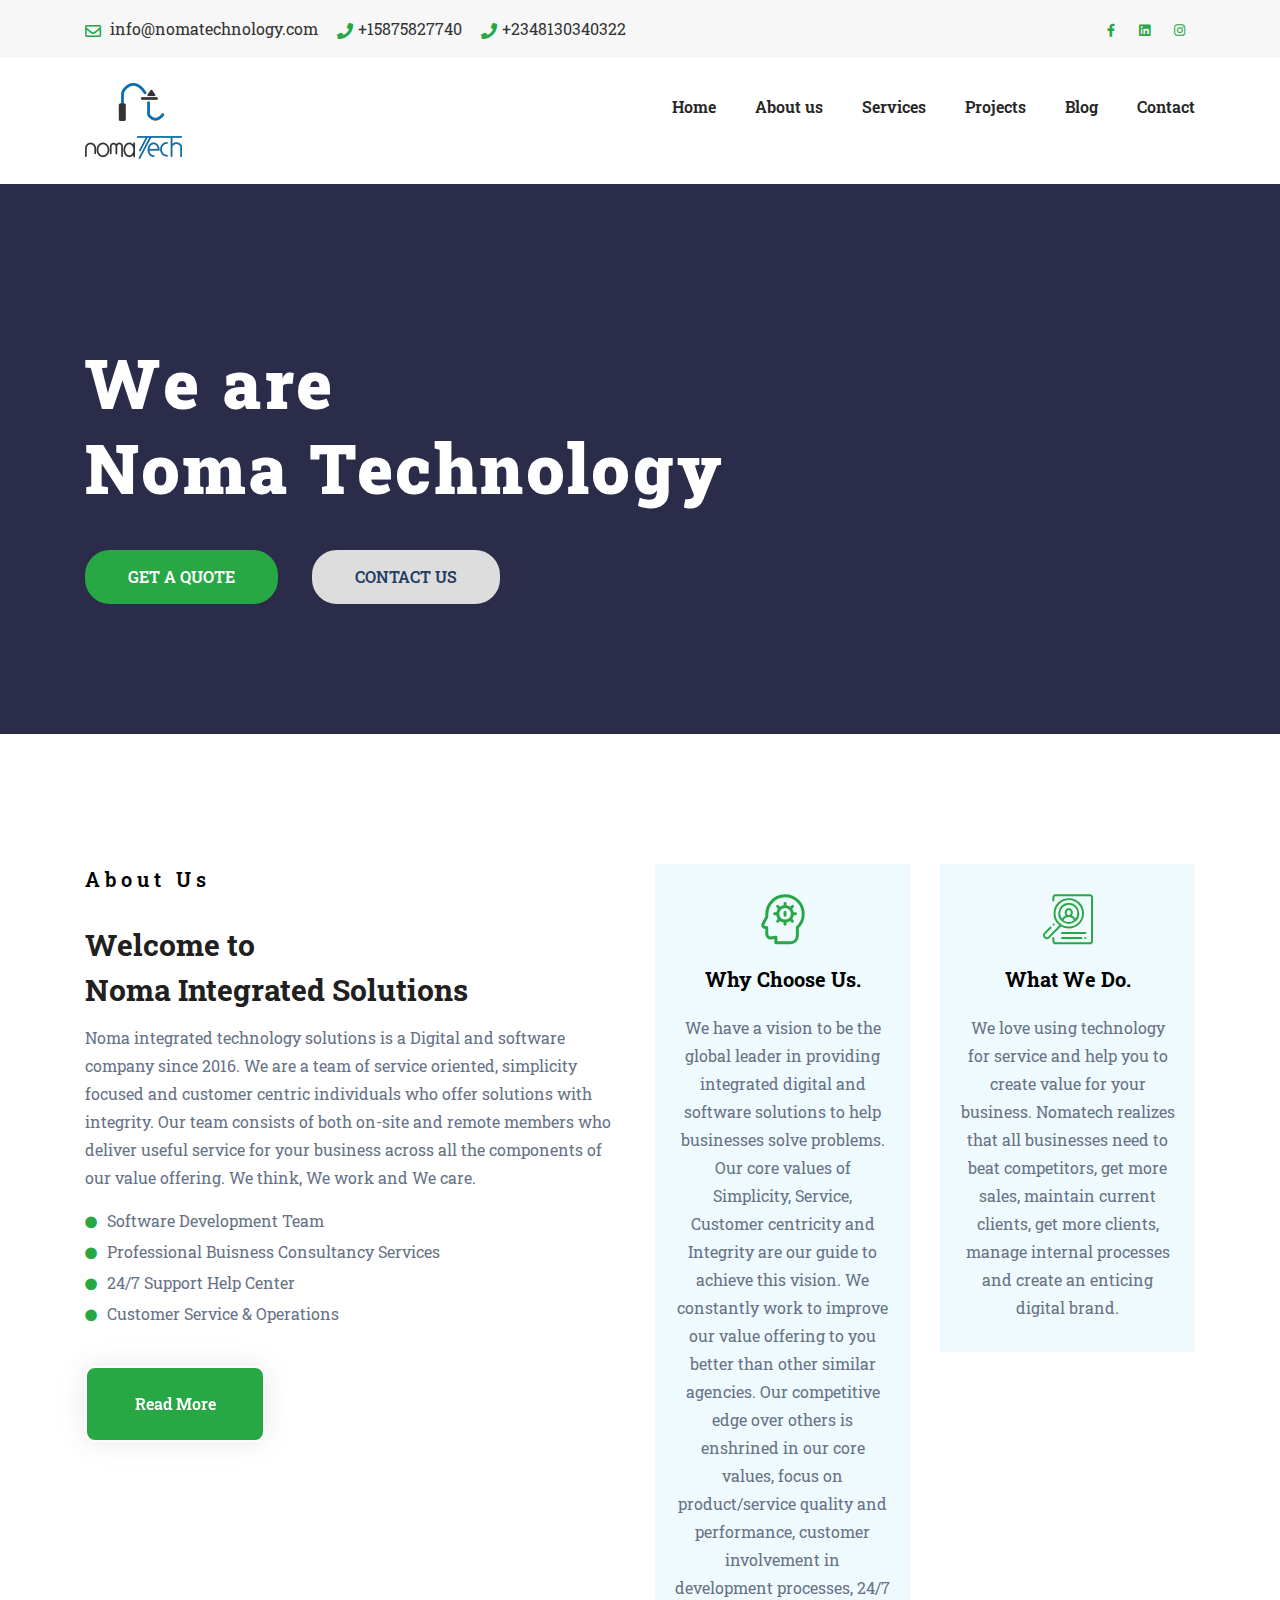
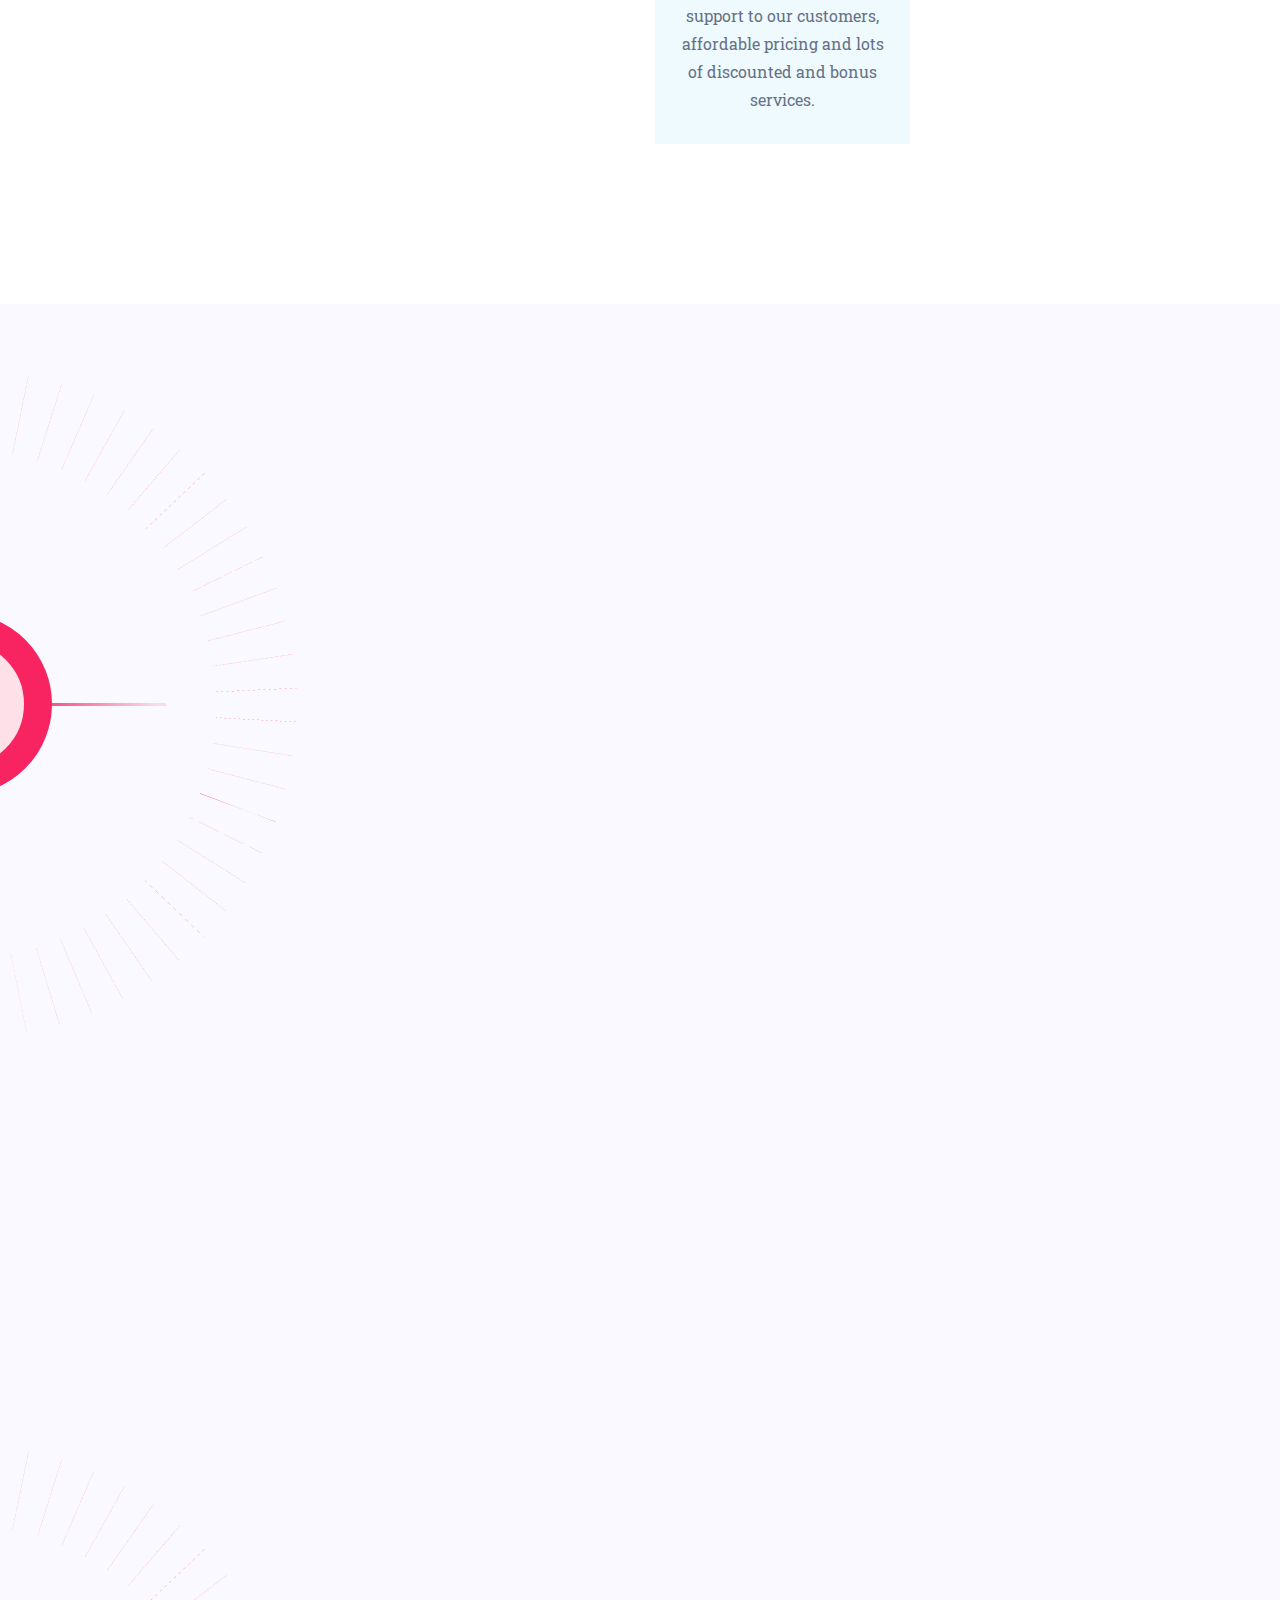
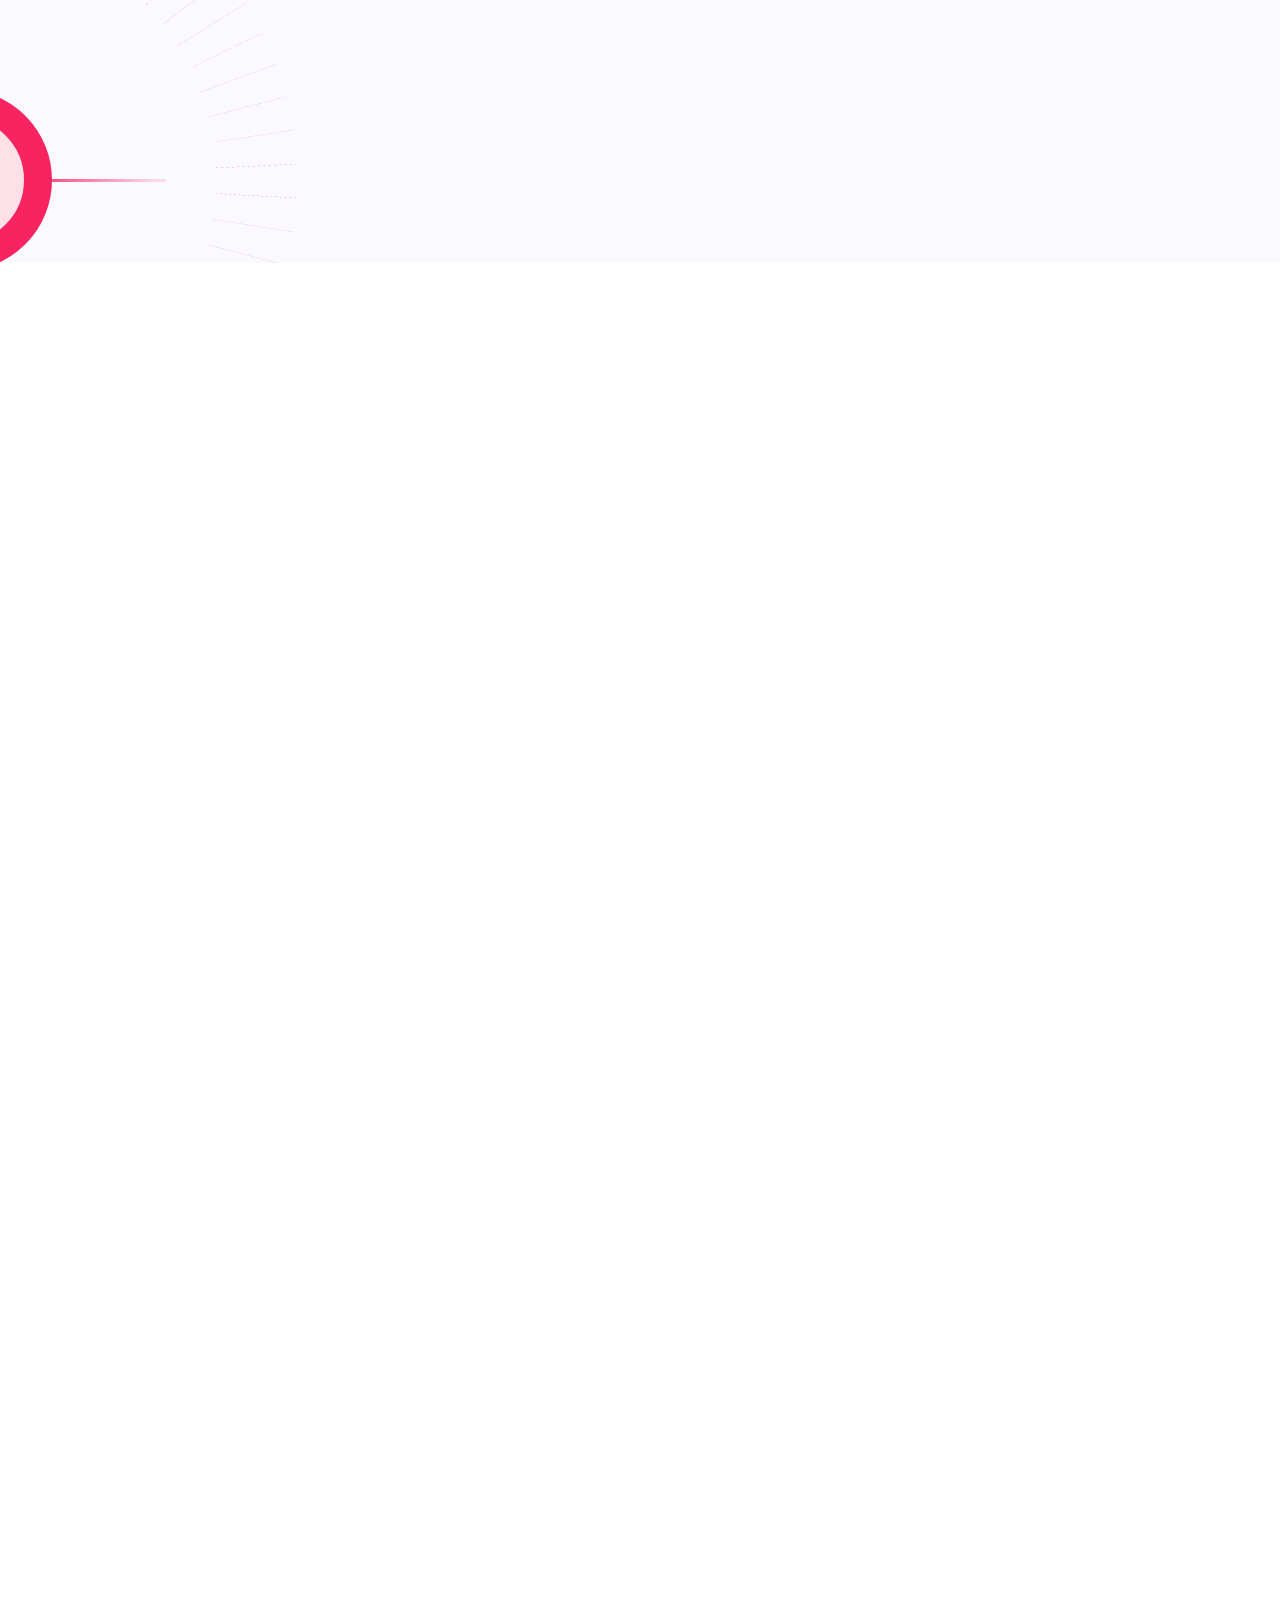
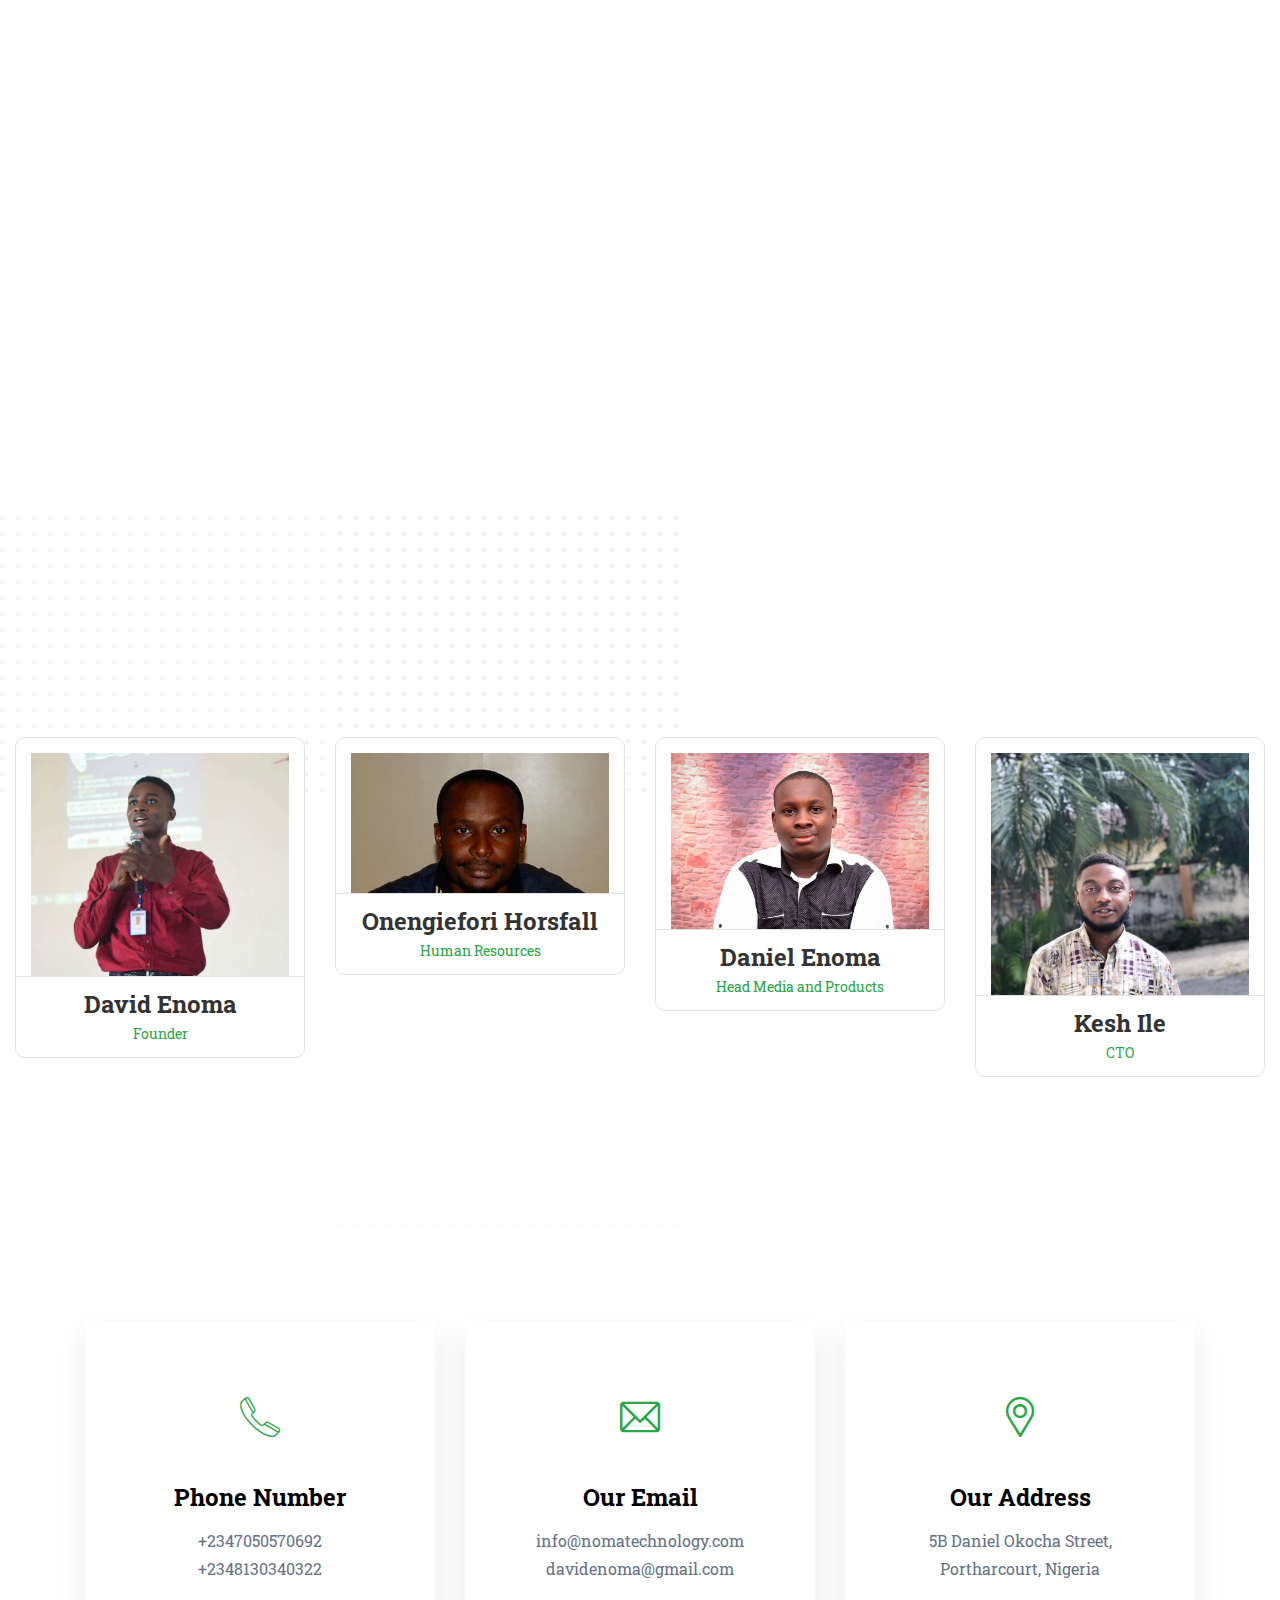
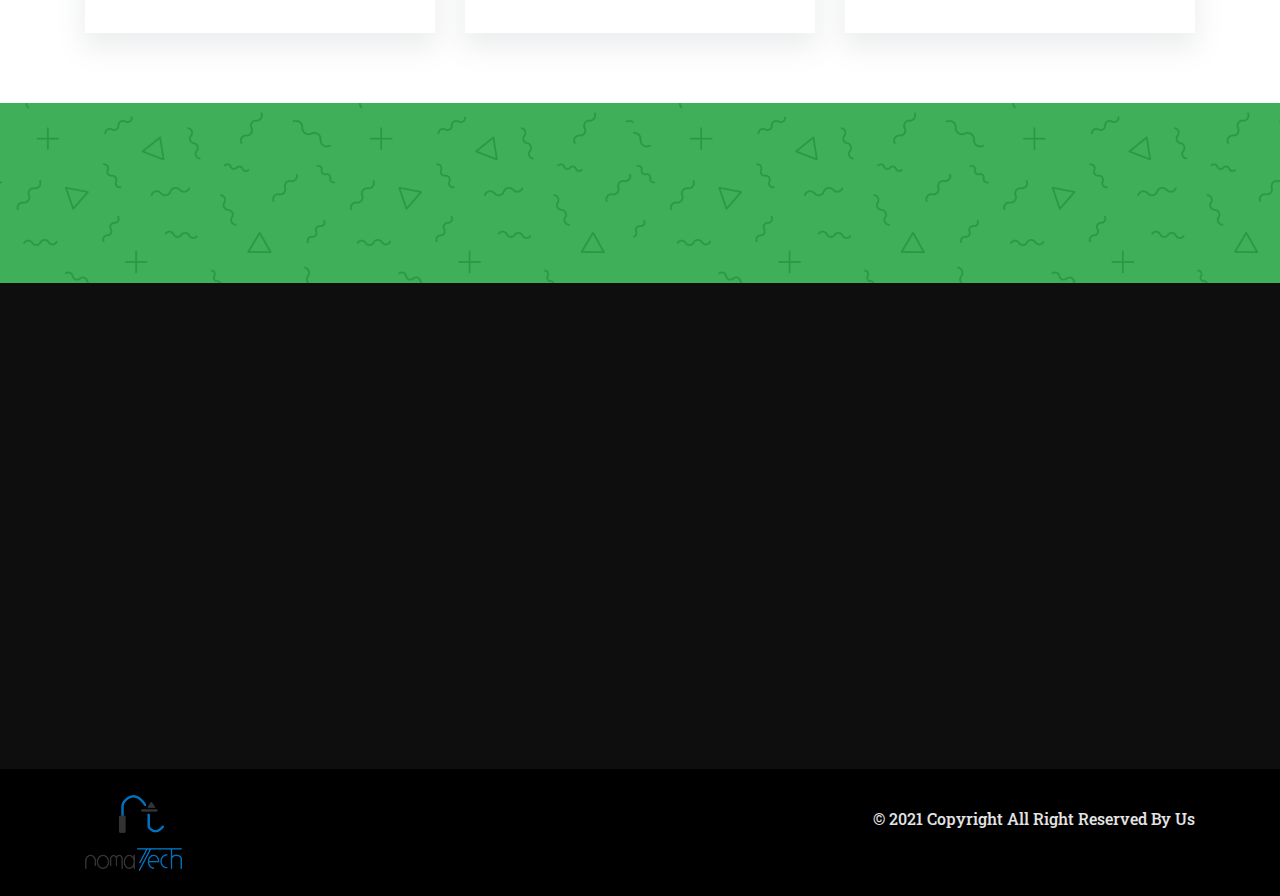
==== index.html @ fb059015 "about update" ====
<!DOCTYPE html>
<html lang="en">
<head>
	<!-- Start Meta -->
	<meta charset="UTF-8">
	<meta http-equiv="X-UA-Compatible" content="IE=edge" />
	<meta name="description" content="Noma integrated technology solutions" />
	<meta name="keywords" content="web design, mobile app, platform development, Ecommerce, web development, digital marketing " />
	<meta name="author" content="">
	<meta name="viewport" content="width=device-width, initial-scale=1">
	<!-- Title of Site -->
    <title>Noma Technology- Technology serves us</title>
	<!-- Favicons -->
	<link rel="icon" type="image/png" href="img/favicon.ico">
	<!-- Bootstrap CSS -->
	<link rel="stylesheet" href="css/bootstrap.min.css">
	<!-- Fontawesome -->
	<link rel="stylesheet" href="css/fontawesome.min.css">
	<!-- Owl Carousel -->
	<link rel="stylesheet" href="css/owl.carousel.min.css">
	<!-- Animate CSS -->
	<link rel="stylesheet" href="css/animate.css">
	<!-- slicknav -->
	<link rel="stylesheet" href="css/slicknav.min.css">
	<!-- Flaticon -->
	<link rel="stylesheet" href="font/flaticon.css">
	<!-- Custom CSS -->
	<link rel="stylesheet" href="css/style.css">
	<!-- Responsive CSS -->
	<link rel="stylesheet" href="css/responsive.css">
</head>

<body>
	<!-- Top Bar  -->
	<div class="top-bar">
		<div class="container">
			<div class="row">
				<div class="col-lg-9">
					<div class="top-left">
						<ul>
							<li><span class="far fa-envelope"></span> info@nomatechnology.com</li>
							<li><span class="fas fa-phone"></span>+15875827740</li>
							<li><span class="fas fa-phone"></span>+2348130340322</li>
						</ul>
					</div>
				</div>
				<div class="col-lg-3">
					<div class="top-right">
						<div class="social-links clearfix">
							<a href="https://web.facebook.com/nomatechnology/" target="_blank"><span class="fab fa-facebook-f"></span></a>
							<a href="https://www.linkedin.com/company/noma-technology/" target="_blank"><span class="fab fa-linkedin"></span></a>
							<a href="https://www.instagram.com/nomatechnology/" target="_blank"><span class="fab fa-instagram"></span></a>
						</div>
					</div>
				</div>
			</div>
		</div>
	</div>
	<!-- Top Bar  -->
	<!-- Menu -->
	<div class="main-menu">
		<div class="container">
			<div class="row">
				<div class="col-lg-3">
					<div class="main-logo">
						<a href="#">
							<img src="img/logo.png" alt="">
						</a>
					</div>
					<div id="responsive-menu"></div>
				</div>
				<div class="col-lg-9">
					<div class="menu-right">
						<ul id="mobilemenu">
							<li><a href="index.html">Home</a>
							</li>
							<li><a href="about.html">About us</a>
							</li>
							<li><a href="service.html">Services</a>
							</li>
							<li><a href="project.html">Projects</a>
							</li>
							<li><a href="blog.html">Blog</a>
							</li>
							<li><a href="contact.html">Contact</a>
							</li>
						</ul>
					</div>
				</div>
			</div>
		</div>
	</div>
	<!-- Menu -->
	<!-- Banner -->
	<div class="banner">
		<div class="s-table">
			<div class="s-tablec">
				<div class="container">
					<div class="row">
						<div class="col-lg-12">
							<div class="banner-content">
								<h3 class="wow fadeInUp" data-wow-delay="0.1s"></h3>
								<h2 class="wow fadeInUp" data-wow-delay="0.1s">We are  <br>Noma Technology</h2>
								<ul class="wow fadeInUp" data-wow-delay="0.2s">
									<li><a href="#">Get a Quote</a>
									</li>
									<li><a href="#">Contact Us</a>
									</li>
								</ul>
							</div>
						</div>
					</div>
				</div>
			</div>
		</div>
	</div>
	<!-- Banner -->
	<!-- Features -->
	<div class="features section-padding">
		<div class="container">
			<div class="row">
				<div class="col-lg-6">
					<div class="about-content">
						<div class="section-content">
							<h3>About Us</h3>
							<h2 class="about-title">Welcome to 
								<br> Noma  Integrated Solutions
							</h2>
						</div>
						<div class="about-text">
							<p>Noma integrated technology solutions is a Digital and 
								software company since 2016.
								We are a team of service oriented, 
								simplicity focused and customer centric individuals who 
								offer solutions with integrity. 
								Our team consists of both on-site and remote members who deliver useful service for your business across all the components of our value offering. We think, We work and We care.
							</p>
							<ul class="home-three-about-list">
								<li>Software Development Team </li>
								<li>Professional Buisness Consultancy Services</li>
								<li>24/7 Support Help Center</li>
								<li>Customer Service &amp; Operations</li>
							</ul>
							<a href="#" class="btn-m5">Read More</a>
						</div>
					</div>
				</div>

				 <div class="col-lg-6">
					<div class="row">
						<div class="col-md-6">
							<div class="features-box mb-30 wow fadeInUp" data-wow-delay="0.1s">	<span class="flaticon-process"></span>
								<h3>Why Choose Us.</h3>
								<p>We have a vision to be the global leader in providing integrated digital and software solutions to help businesses solve problems. Our core values of Simplicity, Service, Customer centricity and Integrity are our guide to achieve this vision. We constantly work to improve our value offering to you better than other similar agencies. Our competitive edge over others is enshrined in our core values, focus on product/service quality and performance, customer involvement in development processes, 24/7 support to our customers, affordable pricing and lots of discounted and bonus services.</p>
							</div>
						</div>
						<div class="col-md-6">
							<div class="features-box mb-30 wow fadeInUp" data-wow-delay="0.1s">	<span class="flaticon-job"></span>
								<h3>What We Do.</h3>
								<p>We love using technology for service and help you to create value for your business. Nomatech realizes that all businesses need to beat competitors, get more sales, maintain current clients, get more clients, manage internal processes and create an enticing digital brand.</p>
							</div>
						</div>
						<!-- <div class="col-md-6">
							<div class="features-box rmb-30 wow fadeInUp" data-wow-delay="0.1s">	<span class="flaticon-handshake"></span>
								<h3>Support Analytics.</h3>
								<p>Our competitive edge over others is enshrined in our core values, focus on product/service quality and performance, customer involvement in development processes, 24/7 support to our customers, affordable pricing and lots of discounted and bonus services. Your problems matter to us and is our top priority and we try as much as possible to involve you in the creation process. We also achieve record times for project completion. We offer technology products and services at competitive prices for value to Micro, small and medium enterprises..</p>
							</div>
						</div>
						<div class="col-md-6">
							<div class="features-box wow fadeInUp" data-wow-delay="0.1s">	<span class="flaticon-laptop"></span>
								<h3>Capital Market.</h3>
								<p>This is the 21st century and the information age so we bridge this gap with websites, web development, mobile apps, custom software and online shops. These affordable, premium and qualty services can help your business both against your rivals, internally, generate more profit and win more customers. We can also offer information technology training to young people and professionals which can enable the offer useful value to their respective organisations and businesses.</p>
							</div> -->
						</div>
					</div>
				</div>

			</div>
		</div>
	</div>
	<!-- Features -->
	<!-- Services -->
	<div class="service pt-95 pb-70" style="background-image:url(img/background/bg1.png);">
		<div class="container">
			<div class="row">
				<div class="col-lg-4 col-md-6 col-sm-6">
					<div class="service-box mb-30 wow fadeInUp" data-wow-delay="0.1s">
						<div class="service-icon">	<i class="flaticon-money"></i></div>
						<h3>Web Development</h3>
						<p>Get a website today the nomatech web design way to showcase portfolio for your business, improve your digital brand, get more customers and sales leads. We work with MSMES such tech startups, churches, schools, shops, companies, hotels, clubs, hospitals, pharmacies, or other product or service that you offer or intend to offer. We are committed to simplistic, mobile responsive and high performing websites with next gen web technology.</p>
					</div>
				</div>
				<div class="col-lg-4 col-md-6 col-sm-6">
					<div class="service-box mb-30 wow fadeInUp" data-wow-delay="0.1s">
						<div class="service-icon">	<i class="flaticon-online-support"></i></div>
						<h3>Mobile Application Development</h3>
						<p>The rate of smartphones usage is constantly on the rise and this represents an opportunity for your business to capture. Noma technology gives you mobile apps compatible with IOS, Android and Windows devices. An opportunity to tap into the mobile phones market, improve sales and customer retention.</p>
					</div>
				</div>
				<div class="col-lg-4 col-md-6 col-sm-6">
					<div class="service-box mb-30 wow fadeInUp" data-wow-delay="0.1s">
						<div class="service-icon">	<i class="flaticon-analysis"></i></div>
						<h3>E commerce Platforms</h3>
						<p>E-commerce online shops open more sales channels for your business. Nomatech gives you the power to harness the ever-growing internet as a marketplace for your products. Get more product sales and drive profit with us today Noma technology develops highly secured e-commerce platforms that can be integrated with online payments channels to ensure that you gain more profit for your business..</p>
					</div>
				</div>
				<div class="col-lg-4 col-md-6 col-sm-6">
					<div class="service-box rtmb-30 wow fadeInUp" data-wow-delay="0.1s">
						<div class="service-icon">	<i class="flaticon-repair"></i></div>
						<h3>Market Research and Data Analysis</h3>
						<p>sed quia lipsum dolor sit atur adipiscing elit is nunc quis tellus sed ligula porta ultricies quis nec neulla.</p>
					</div>
				</div>
				<div class="col-lg-4 col-md-6 col-sm-6">
					<div class="service-box rtmb-30 wow fadeInUp" data-wow-delay="0.1s">
						<div class="service-icon">	<i class="flaticon-air-freight"></i></div>
						<h3>Custom software</h3>
						<p>There are numerous problems that your business can be having which can be be solved with software technology. These business problem related to payroll, records, API, attendance, security etc. Therefore, Noma Technology offers custom software for your problems in diverse industries ranging from betting, hospitality, healthcare, churches, beauty and wellness, food, agro-allied, fashion, media and entertainment and finance clusters. Noma technology's products for you include customized desktop software, web services, api development, portal development, payment systems and other client needs.</p>
					</div>
				</div>
				<div class="col-lg-4 col-md-6 col-sm-6">
					<div class="service-box wow fadeInUp" data-wow-delay="0.1s">
						<div class="service-icon">	<i class="flaticon-money-bag"></i></div>
						<h3>IT Training</h3>
						<p>Young people and professionals can gain from nomatech's vast array of experience and expertise in technology. We offer to help you gain valuable skills in Information Technology, Software and Digital Technology. These skills make you equiped for the 21st century labour force both as a valued employee and as an aspiring business owner and enterpreneur. Contact us for specialized training.</p>
					</div>
				</div>
			</div>
		</div>
	</div>
	<!-- Services -->
<!-- Counter -->
	<!-- <div class="counter section-padding">
		<div class="container">
			<div class="row count-p-0">
				<div class="col-lg-3 col-sm-6 plr-0">
					<div class="counter-item wow fadeInUp" data-wow-delay="0.2s">
						<h3> <span class="counter1">59</span> +</h3>
						<p>Finishing Projects</p>
					</div>
				</div>
				<div class="col-lg-3 col-sm-6 plr-0">
					<div class="counter-item wow fadeInUp" data-wow-delay="0.2s">
						<h3> <span class="counter1">17</span> +</h3>
						<p>Team Members</p>
					</div>
				</div>
				<div class="col-lg-3 col-sm-6 plr-0">
					<div class="counter-item wow fadeInUp" data-wow-delay="0.2s">
						<h3> <span class="counter1">23</span> +</h3>
						<p>Lovely Clients</p>
					</div>
				</div>
				<div class="col-lg-3 col-sm-6 plr-0">
					<div class="counter-item counter-br wow fadeInUp" data-wow-delay="0.2s">
						<h3> <span class="counter1">7</span> +</h3>
						<p>Years Of Experience</p>
					</div>
				</div>
			</div>
			<div class="row">
				<div class="col-lg-12">
					<div class="counter-botm">
						<h3>Have Any Project On Mind? <a href="contact.html">Contact Us</a></h3>
					</div>
				</div>
			</div>
		</div>
	</div> -->
	<!-- Counter -->
<!-- Project -->
	<div class="project pt-95 pb-70">
		<div class="container">
		    <div class="row">
				<div class="col-lg-12">
					<div class="section-title wow fadeInUp" data-wow-delay="0.1s">
						<h2>Our <span>Projects</span></h2>
						<p>Ipsum has been the industry's standard dummy text ever since the 1500s, when an unknown printer took scrambled. because in today's rapidly-changing environment.</p>
					</div>
				</div>
			</div>
			<div class="row wow fadeInUp" data-wow-delay="0.2s">
				<div class="col-lg-12">
					<div class="project-filter">
						<ul>
							<li class="active" data-filter="*">All projects</li>
							<li data-filter=".consultancy">Web and Graphic design</li>
							<li data-filter=".finance">Mobile Application</li>
							<li data-filter=".branding">Ecommerce Platform</li>
							<li data-filter=".mockup">Mockups</li>
							<li data-filter=".logo">Custom Software Development</li>
						</ul>
					</div>
				</div>
			</div>
			<div class="row project-grid wow fadeInUp" data-wow-delay="0.2s">
				<div class="col-lg-3 col-md-3 col-sm-6 plr-0 consultancy">
					<div class="project-item">
						<img src="img/portfolio01.jpg" alt="">
						<div class="project-content">
							<h3>Small Jobs Naija</h3>
							<p>Jobs Platform</p>
						</div>
					</div>
				</div>
				<div class="col-lg-3 col-md-3 col-sm-6 plr-0 consultancy">
					<div class="project-item">
						<img src="img/portfolio02.jpg" alt="">
						<div class="project-content">
						    <h3>Noma Digest</h3>
							<p>Blog Platform</p>
							
						</div>
					</div>
				</div>
				<div class="col-lg-3 col-md-3 col-sm-6 plr-0 consultancy">
					<div class="project-item">
						<img src="img/portfolio03.jpg" alt="">
						<div class="project-content">
							<h3>Daveange Hotels</h3>
							<p>Hotel Booking and Management Solution</p>
						</div>
					</div>
				</div>
				<div class="col-lg-3 col-md-3 col-sm-6 plr-0 finance">
					<div class="project-item">
						<img src="img/portfolio04.jpg" alt="">
						<div class="project-content">
							<h3>One Shop Supplement</h3>
							<p>Online Pharmacy Store</p>
						</div>
					</div>
				</div>
				<div class="col-lg-3 col-md-3 col-sm-6 plr-0 consultancy">
					<div class="project-item">
						<img src="img/portfolio05.jpg" alt="">
						<div class="project-content">
							<h3>Supplement Store</h3>
							<p>Online Supplement Store</p>
						</div>
					</div>
				</div>
				<div class="col-lg-3 col-md-3 col-sm-6 plr-0 finance">
					<div class="project-item">
						<img src="img/portfolio06.jpg" alt="">
						<div class="project-content">
							<h3>Nadia's Place</h3>
							<p>Food Ordering Service</p>
						</div>
					</div>
				</div>
				<div class="col-lg-3 col-md-3 col-sm-6 plr-0 finance">
					<div class="project-item">
						<img src="img/portfolio07.png" alt="">
						<div class="project-content">
							<h3>Note Taking App</h3>
							<p>Mobile App</p>
						</div>
					</div>
				</div>
				<div class="col-lg-3 col-md-3 col-sm-6 plr-0 finance">
					<div class="project-item">
						<img src="img/portfolio08.jpg" alt="">
						<div class="project-content">
							<h3>H+ Store</h3>
							<p>Online Store</p>
						</div>
					</div>
				</div>
				<div class="col-lg-3 col-md-3 col-sm-6 plr-0 mockup">
					<div class="project-item">
						<img src="img/portfolio09.jpg" alt="">
						<div class="project-content">
							<h3>Funded Posts</h3>
							<p>Mockup for Social Media Platform</p>
						</div>
					</div>
				</div>
				<div class="col-lg-3 col-md-3 col-sm-6 plr-0 finance">
					<div class="project-item">
						<img src="img/portfolio15.png" alt="">
						<div class="project-content">
							<h3>Drug Store</h3>
							<p>Online DrugStore</p>
						</div>
					</div>
				</div>
				<div class="col-lg-3 col-md-3 col-sm-6 plr-0 consultancy">
					<div class="project-item">
						<img src="img/portfolio16.jpg" alt="">
						<div class="project-content">
							<h3>Bet My Predictions</h3>
							<p>Online Bet Predicition Site</p>
						</div>
					</div>
				</div>
				<div class="col-lg-3 col-md-3 col-sm-6 plr-0 branding">
					<div class="project-item">
						<img src="img/portfolio17.jpg" alt="">
						<div class="project-content">
							<h3>Wuse Mart</h3>
							<p>Online Clothing Store</p>
						</div>
					</div>
				</div>
				<div class="col-lg-3 col-md-3 col-sm-6 plr-0 branding">
					<div class="project-item">
						<img src="img/portfolio18.jpg" alt="">
						<div class="project-content">
							<h3>Buy Me</h3>
							<p>Online Fashion Store</p>
						</div>
					</div>
				</div>
				<div class="col-lg-3 col-md-3 col-sm-6 plr-0 mockup">
					<div class="project-item">
						<img src="img/portfolio19.png" alt="">
						<div class="project-content">
							<h3>Seo Content Generator</h3>
							<p>Mockup for Seo Content Generator</p>
						</div>
					</div>
				</div>
				<div class="col-lg-3 col-md-3 col-sm-6 plr-0 mockup">
					<div class="project-item">
						<img src="img/portfolio20.png" alt="">
						<div class="project-content">
							<h3>ECommerce Store</h3>
							<p>Mockup for ECommerce Store</p>
						</div>
					</div>
				</div>
				<div class="col-lg-3 col-md-3 col-sm-6 plr-0 logo">
					<div class="project-item">
						<img src="img/project-8.jpg" alt="">
						<div class="project-content">
							<h3>Custom Setup</h3>
							<p> Odoo</p>
						</div>
					</div>
				</div>
			</div>
		</div>
	</div>
	<!-- Project -->
	<!-- Team Member -->
	<div class="team" style="background-image:url(img/background/bg3.png);">
		<div class="container-fluid">
			<div class="row">
				<div class="col-lg-12">
					<div class="section-title wow fadeInUp" data-wow-delay="0.1s">
						<h2>Our <span>Team</span></h2>
						<p>Ipsum has been the industry's standard dummy text ever since the 1500s, when an unknown printer took scrambled. because in today's rapidly-changing environment.</p>
					</div>
				</div>
			</div>
			<div class="row" id="one_team_show">
				<div class="col-lg-3 col-sm-6">
					<div class="team_block">
						<figure>
							<img src="img/team1.png" alt="">
							<h3>David Enoma <small>Founder</small></h3>
						</figure>
						<div class="caption_global">
							<div class="cap_inn">
								<div class="cap_info">
									<h4>David Enoma <small>CEO</small></h4>
									<p>Lorem Ipsum is simply dummy  of the printing &amp; typesetting industry. Lorem Ipsum has been the industry's standard text ever.</p>
									<ul class="team_social">
										<li><a href="#"><i class="fab fa-facebook"></i></a></li>
										<li><a href="#"><i class="fab fa-twitter"></i></a></li>
										<li><a href="#"><i class="fab fa-linkedin"></i></a></li>
										<li><a href="#"><i class="fab fa-google-plus"></i></a></li>
									</ul>
								</div>
							</div>
						</div>
					</div>
				</div>
				<div class="col-lg-3 col-sm-6">
					<div class="team_block">
						<figure>
							<img src="img/team2.jpg" alt="">
							<h3>Onengiefori Horsfall <small>Human Resources</small></h3>
						</figure>
						<div class="caption_global">
							<div class="cap_inn">
								<div class="cap_info">
									<h4>Horsfall Onengiyefori <small>Human Resources</small></h4>
									<p>Lorem Ipsum is simply dummy  of the printing &amp; typesetting industry. Lorem Ipsum has been the industry's standard text ever.</p>
									<ul class="team_social">
										<li><a href="#"><i class="fab fa-facebook"></i></a></li>
										<li><a href="#"><i class="fab fa-twitter"></i></a></li>
										<li><a href="#"><i class="fab fa-linkedin"></i></a></li>
										<li><a href="#"><i class="fab fa-google-plus"></i></a></li>
									</ul>
								</div>
							</div>
						</div>
					</div>
				</div>
				<div class="col-lg-3 col-sm-6">
					<div class="team_block">
						<figure>
							<img src="img/team3.jpg" alt="">
							<h3>Daniel Enoma <small>Head Media and Products</small></h3>
						</figure>
						<div class="caption_global">
							<div class="cap_inn">
								<div class="cap_info">
									<h4>Daniel Enoma <small>Head Media and Products</small></h4>
									<p>Lorem Ipsum is simply dummy  of the printing &amp; typesetting industry. Lorem Ipsum has been the industry's standard text ever.</p>
									<ul class="team_social">
										<li><a href="#"><i class="fab fa-facebook"></i></a></li>
										<li><a href="#"><i class="fab fa-twitter"></i></a></li>
										<li><a href="#"><i class="fab fa-linkedin"></i></a></li>
										<li><a href="#"><i class="fab fa-google-plus"></i></a></li>
									</ul>
								</div>
							</div>
						</div>
					</div>
				</div>
				<div class="col-lg-3 col-sm-6">
					<div class="team_block">
						<figure>
							<img src="img/team4.jpg" alt="">
							<h3>Kesh Ile <small>CTO</small></h3>
						</figure>
						<div class="caption_global">
							<div class="cap_inn">
								<div class="cap_info">
									<h4>Kesh Ile <small>CTO</small></h4>
									<p>Lorem Ipsum is simply dummy  of the printing &amp; typesetting industry. Lorem Ipsum has been the industry's standard text ever.</p>
									<ul class="team_social">
										<li><a href="#"><i class="fab fa-facebook"></i></a></li>
										<li><a href="#"><i class="fab fa-twitter"></i></a></li>
										<li><a href="#"><i class="fab fa-linkedin"></i></a></li>
										<li><a href="#"><i class="fab fa-google-plus"></i></a></li>
									</ul>
								</div>
							</div>
						</div>
					</div>
				</div>
			</div>
		</div>
	</div>
	<!-- Team Member -->
	<!-- Testimonial  -->
	<!--  -->

	<!-- Testimonial  -->
	<!-- Blog -->
	<!-- <div class="blog pt-95 pb-70">
		<div class="container">
			<div class="row blog-head-pad">
				<div class="col-lg-6">
					<div class="blog-title">
						<h2>Latest News</h2>
						<p>Ipsum has been the industry's standard dummy text ever since the 1500s, when an unknown printer took scrambled. because in today's rapidly-changing environment.</p>
					</div>
				</div>
				<div class="col-lg-6">
					<div class="blog-tab">
						<ul class="nav nav-tabs" role="tablist">
							<li class="nav-item"> <a class="nav-link active" href="#popular" role="tab" data-toggle="tab">Popular</a>
							</li>
							<li class="nav-item"> <a class="nav-link" href="#recent" role="tab" data-toggle="tab">Recent</a>
							</li>
						</ul>
					</div>
				</div>
			</div>
			<div class="tab-content">
				<div role="tabpanel" class="tab-pane active" id="popular">
					<div class="row">
						<div class="col-lg-4 col-md-6 col-sm-6">
							<div class="blog-item wow fadeInUp" data-wow-delay="0.1s">
								<div class="blog-img">
									<img src="img/blog/blog1.jpg" alt="">
								</div>
								<div class="blog-content">
									
									<h3><a href="#">50 world-changing people, We lost in the 2010s</a></h3>
									<ul class="blog-meta">
										<li> <span class="far fa-clock"></span> 12 June 2019</li>
										<li> <span class="fas fa-eye"></span> 343 Views</li>
									</ul>
								</div>
							</div>
						</div>
						<div class="col-lg-4 col-md-6 col-sm-6">
							<div class="blog-item wow fadeInUp" data-wow-delay="0.1s">
								<div class="blog-img">
									<img src="img/blog/blog2.jpg" alt="">
								</div>
								<div class="blog-content">
									
									<h3><a href="#">Don't buy a tech gift until you read these rules</a></h3>
									<ul class="blog-meta">
										<li> <span class="far fa-clock"></span> 18 June 2019</li>
										<li> <span class="fas fa-eye"></span> 459 Views</li>
									</ul>
								</div>
							</div>
						</div>
						<div class="col-lg-4 col-md-6 col-sm-6">
							<div class="blog-item wow fadeInUp" data-wow-delay="0.1s">
								<div class="blog-img">
									<img src="img/blog/blog3.jpg" alt="">
								</div>
								<div class="blog-content">
									
									<h3><a href="#">Best way to solve business deal issue.</a></h3>
										<ul class="blog-meta">
											<li> <span class="far fa-clock"></span> 23 June 2019</li>
											<li> <span class="fas fa-eye"></span> 843 Views</li>
										</ul>
									</div>
								</div>
							</div>
						</div>
					</div>
					<div role="tabpanel" class="tab-pane fade" id="recent">
						<div class="row">
							<div class="col-lg-4 col-md-6 col-sm-6">
								<div class="blog-item">
									<div class="blog-img">
										<img src="img/blog/blog2.jpg" alt="">
									</div>
									<div class="blog-content">
										<h3><a href="#">The golden rule of buying a phone as a gift</a></h3>
											<ul class="blog-meta">
												<li> <span class="far fa-clock"></span> 23 June 2019</li>
												<li> <span class="fas fa-eye"></span> 843 Views</li>
											</ul>
										</div>
									</div>
								</div>
								<div class="col-lg-4 col-md-6 col-sm-6">
									<div class="blog-item">
										<div class="blog-img">
											<img src="img/blog/blog3.jpg" alt="">
										</div>
										<div class="blog-content">
											
											<h3><a href="#">Consectetur nisl consequat ultrices iaculis quam.</a></h3>
											<ul class="blog-meta">
												<li> <span class="far fa-clock"></span> 12 June 2019</li>
												<li> <span class="fas fa-eye"></span> 343 Views</li>
											</ul>
										</div>
									</div>
								</div>
								<div class="col-lg-4 col-md-6 col-sm-6">
									<div class="blog-item">
										<div class="blog-img">
											<img src="img/blog/blog1.jpg" alt="">
										</div>
										<div class="blog-content">
										
											<h3><a href="#">Etiam interdum velit metus, nunc maximus venenatis.</a></h3>
											<ul class="blog-meta">
												<li> <span class="far fa-clock"></span> 18 June 2019</li>
												<li> <span class="fas fa-eye"></span> 459 Views</li>
											</ul>
										</div>
									</div>
								</div>
							</div>
						</div>
					</div>
				</div>
			</div> -->
			<!-- Blog -->
			<!-- Consultant -->
			<div class="contact-list pt-95 pb-70">
				<div class="container">
					<div class="row">
						<div class="col-lg-4 col-md-4">
							<div class="contact-item rmb-30">	<i class="flaticon-phone-call"></i>
								<h3>Phone Number</h3>
								<p>+2347050570692</p>
								<p>+2348130340322</p>
							</div>
						</div>
						<div class="col-lg-4 col-md-4">
							<div class="contact-item rmb-30">	<i class="flaticon-email"></i>
								<h3>Our Email</h3>
								<p>info@nomatechnology.com</p>
								<p>davidenoma@gmail.com</p>
							</div>
						</div>
						<div class="col-lg-4 col-md-4">
							<div class="contact-item">	<i class="flaticon-placeholder"></i>
								<h3>Our Address</h3>
								<p>5B Daniel Okocha Street,
									<br/>Portharcourt, Nigeria</p>
								</div>
							</div>
						</div>
					</div>
				</div>
			<div class="consultant">
				<div class="container">
					<div class="row">
						<div class="col-lg-9">
							<div class="consultant-left wow fadeInUp" data-wow-delay="0.1s">
								<h2>Are you Looking for a Consultant?</h2>
							</div>
						</div>
						<div class="col-lg-3">
							<div class="consultant-right wow fadeInUp" data-wow-delay="0.1s">	<a href="#">Submit a ticket</a>
							</div>
						</div>
					</div>
				</div>
			</div>
			<!-- Consultant -->
			<!-- Footer -->
		<div class="footer pt-95 pb-70">
			<div class="container">
				<div class="row">
					<div class="col-lg-4 col-md-6 rmb-30">
						<div class="footer-widget wow fadeInUp" data-wow-delay="0.2s">
							<h3>Contact Us</h3>
							<div class="widget contact-info">
								<ul>
									<li><a href="#"><span class="fas fa-paper-plane"></span>5B Daniel Okocha Street, Nigeria</a>
									</li>
									<li><a href="#"><span class="fas fa-mobile-alt"></span>+2347050570692, +2348130340322</a>
									</li>
									<li><a href="#"><span class="fas fa-envelope"></span>info@nomatechnology.com</a>
									</li>
								</ul>
							</div>
							<div class="widget social-icon">
								<ul class="footer-social">
									<li><a href="https://web.facebook.com/nomatechnology/" target="_blank"><i class="fab fa-facebook-f"></i></a>
									</li>
									<li><a href="https://www.linkedin.com/company/noma-technology/"><i class="fab fa-linkedin"></i></a>
									</li>
									<li><a href="https://www.instagram.com/nomatechnology/"><i class="fab fa-instagram"></i></a>
									</li>
								</ul>
							</div>
						</div>
					</div>
					<div class="col-lg-4 col-md-6 rmb-30">
						<div class="row">
							<div class="col-sm-6 rtmb-30">
								<div class="footer-widget wow fadeInUp" data-wow-delay="0.2s">
									<h3>Useful Links</h3>
									<div class="widget footer-menu">
										<ul>
											<li><a href="about.html">- About us</a>
											</li>
											<li><a href="about.html">- Developer</a>
											</li>
											<li><a href="about.html">- Services</a>
											</li>
											<li><a href="project.html">- Portfolio</a>
											</li>
											<li><a href="index.html">- Content</a>
											</li>
											<li><a href="terms.html">- Terms & Conditions</a>
											</li>
											<li><a href="privacy.html">- Privacy Policy</a>
											</li>
										</ul>
									</div>
								</div>
							</div>
							<div class="col-sm-6">
								<div class="footer-widget wow fadeInUp" data-wow-delay="0.2s">
									<h3>Services</h3>
									<div class="widget footer-menu">
										<ul>
											<li>Web and Digital Development
											</li>
											<li>Mobile Applications
											</li>
											<li>Graphics Design
											</li>
											<li>Data Science
											</li>
											<li>Custom Software 
											</li>
											<li>IT Consultation
											</li>
										</ul>
									</div>
								</div>
							</div>
						</div>
					</div>
					<div class="col-lg-4 col-md-6">
						<div class="footer-widget wow fadeInUp" data-wow-delay="0.2s">
							<h3>Recent News</h3>
							<div class="widget blog-widget">
								<ul>
									<li>
										<a href="#">
											<img src="img/footer-blog-1.jpg" alt="">
										</a>
										<h4><a href="nomablogs.html">7 Step Social Media Marketing Strategy</a></h4>
										<p>12 May 2021</p>
									</li>
									<li>
										<a href="#">
											<img src="img/footer-blog-2.jpg" alt="">
										</a>
										<h4><a href="#">The Best Places to Find Artistic Inspiration</a></h4>
										<p>28 Jan 2021</p>
									</li>
								</ul>
							</div>
						</div>
					</div>
				</div>
			</div>
		</div>
		<!-- Footer -->
		<!-- Copyright -->
		<div class="copyright">
			<div class="container">
				<div class="row">
					<div class="col-lg-3 col-md-4 col-sm-4">
						<div class="footer-logo">
							<img src="img/logo.png" alt="">
						</div>
					</div>
					<div class="col-lg-9 col-md-8 col-sm-8">
						<div class="footer-copyeight">
							<p>© 2021 Copyright All Right Reserved By Us</p>
						</div>
					</div>
				</div>
			</div>
		</div>
		<!-- Copyright -->
		<!-- scroll_up_btn -->
		<div class="scroll-top"><i class="fas fa-long-arrow-alt-up"></i>
		</div>
		<!-- scroll_up_btn end -->
		<!-- Main JS -->
		<script src="js/jquery-1.12.4.min.js"></script>
		<!-- Bootstrap JS -->
		<script src="js/bootstrap.min.js"></script>
		<!-- Popper JS -->
		<script src="js/popper.min.js"></script>
		<!-- isotope pkgd -->
		<script src="js/isotope.pkgd.min.js"></script>
		<!-- Carousel -->
		<script src="js/owl.carousel.min.js"></script>
		<!-- WOW JS -->
		<script src="js/wow.min.js"></script>
		<!-- Counterup -->
		<script src="js/jquery.counterup.min.js"></script>
		<!-- Waypoints -->
		<script src="js/waypoints.min.js"></script>
		<!-- jquery.slicknav.min -->
		<script src="js/jquery.slicknav.min.js"></script>
		<!-- Custom JS -->
		<script src="assets/js/main.js"></script>
		<script src="js/custom.js"></script>
	</body>

	</html>
---- font/flaticon.css ----
/*
  	Flaticon icon font: Flaticon
  	Creation date: 20/08/2019 13:57
  	*/

@font-face {
  font-family: "Flaticon";
  src: url("Flaticon.eot");
  src: url("Flaticond41d.eot?#iefix") format("embedded-opentype"),
       url("Flaticon.woff2") format("woff2"),
       url("Flaticon.woff") format("woff"),
       url("Flaticon.ttf") format("truetype"),
       url("Flaticon.svg#Flaticon") format("svg");
  font-weight: normal;
  font-style: normal;
}

@media screen and (-webkit-min-device-pixel-ratio:0) {
  @font-face {
    font-family: "Flaticon";
    src: url("Flaticon.svg#Flaticon") format("svg");
  }
}

[class^="flaticon-"]:before, [class*=" flaticon-"]:before,
[class^="flaticon-"]:after, [class*=" flaticon-"]:after {   
  font-family: Flaticon;
        font-size: 20px;
font-style: normal;
margin-left: 20px;
}

.flaticon-money:before { content: "\f100"; }
.flaticon-analysis:before { content: "\f101"; }
.flaticon-repair:before { content: "\f102"; }
.flaticon-placeholder:before { content: "\f103"; }
.flaticon-handshake:before { content: "\f104"; }
.flaticon-phone-call:before { content: "\f105"; }
.flaticon-email:before { content: "\f106"; }
.flaticon-process:before { content: "\f107"; }
.flaticon-money-1:before { content: "\f108"; }
.flaticon-money-bag:before { content: "\f109"; }
.flaticon-air-freight:before { content: "\f10a"; }
.flaticon-online-support:before { content: "\f10b"; }
.flaticon-job:before { content: "\f10c"; }
.flaticon-laptop:before { content: "\f10d"; }
---- css/style.css ----
/* =======================================================================
Version: 1.0
Description: This Template is created for web template   

===========================================================================
CSS INDEX
===========================================================================

1.  Default CSS
2.  Topbar CSS
3.  Menu CSS
4.  Banner CSS
5.  About CSS
6.  Services CSS
7.  Counter CSS
8.  Project CSS
9.  Team CSS
10. Testimonial CSS
11. Blog CSS
12. Consultant CSS
13. Footer CSS
14. Copyright CSS
15. Scroll Top CSS
16. Page Header CSS
17. Contact Page CSS
18. Form Design CSS
19. Blog Sidebar CSS
20. Blog List CSS
21. Single Blog CSS
22. Comment list CSS
23. Project Signle CSS
   


/* Google Fonts
========================================================================== */

@import url('https://fonts.googleapis.com/css?family=Poppins:300,400,500,500i,600,700,800,900');
@import url('https://fonts.googleapis.com/css?family=Roboto+Slab:300,500,700,900&display=swap&subset=cyrillic,cyrillic-ext,greek,greek-ext,latin-ext,vietnamese');

/* ==============================================================================
Default CSS
========================================================================== */

body {
  font-size: 16px;
  font-family: 'Roboto Slab', serif;
  background: transparent;
  line-height: 28px;
  font-weight: 400;
  color: #677286;
}
img {
  max-width: 100%;
  height: auto;
}
a,
a:hover,
a:focus,
a:active,
button:focus {
  text-decoration: none;
  border: none;
  outline: 0;
  color: #fff;
}
ul,
ol,
li {
  list-style: none;
  margin: 0;
  padding: 0;
}
p {
  padding: 0;
  margin: 0;
}
h1,
h2,
h3,
h4,
h5,
h6 {
  font-family: 'Roboto Slab', serif;
  color: #000;
  padding: 0;
  margin: 0;
  font-weight: 700;
}
h2 {
  font-size: 45px;
  line-height: 60px;
}
h3 {
  font-size: 20px;
  line-height: 30px;
}
h4,
h5,
h6 {
  font-weight: 400;
  font-size: 18px;
  line-height: 28px;
}
/*************************
Padding top
*************************/
.pt-0 { padding-top: 0 }
.pt-10 { padding-top: 10px }
.pt-15 { padding-top: 15px }
.pt-20 { padding-top: 20px }
.pt-25 { padding-top: 25px }
.pt-30 { padding-top: 30px }
.pt-35 { padding-top: 35px }
.pt-40 { padding-top: 40px }
.pt-50 { padding-top: 50px }
.pt-60 { padding-top: 60px }
.pt-65 { padding-top: 65px }
.pt-70 { padding-top: 70px }
.pt-75 { padding-top: 75px }
.pt-80 { padding-top: 80px }
.pt-87 { padding-top: 87px }
.pt-90 { padding-top: 90px }
.pt-95 { padding-top: 95px }
.pt-100 { padding-top: 100px }
.pt-110 { padding-top: 110px }
.pt-112 { padding-top: 112px }
.pt-120 { padding-top: 120px }
.pt-130 { padding-top: 130px }
.pt-140 { padding-top: 140px }
.pt-150 { padding-top: 150px }
/*************************
Padding right
*************************/
.pr-0 { padding-right: 0 }
.pr-5 { padding-right: 5px }
.pr-10 { padding-right: 10px }
.pr-15 { padding-right: 15px }
.pr-20 { padding-right: 20px }
.pr-30 { padding-right: 30px }
.pr-40 { padding-right: 40px }
.pr-50 { padding-right: 50px }
.pr-60 { padding-right: 60px }
.pr-70 { padding-right: 70px }
.pr-80 { padding-right: 80px }
.pr-90 { padding-right: 90px }
.pr-100 { padding-right: 100px }
.pr-110 { padding-right: 110px }
.pr-120 { padding-right: 120px }
.pr-130 { padding-right: 130px }
.pr-140 { padding-right: 140px }
/*************************
Padding bottom
*************************/
.pb-0 { padding-bottom: 0 }
.pb-5 { padding-bottom: 5px }
.pb-10 { padding-bottom: 10px }
.pb-15 { padding-bottom: 15px }
.pb-20 { padding-bottom: 20px }
.pb-25 { padding-bottom: 25px }
.pb-30 { padding-bottom: 30px }
.pb-35 { padding-bottom: 35px }
.pb-40 { padding-bottom: 40px }
.pb-45 { padding-bottom: 45px }
.pb-50 { padding-bottom: 50px }
.pb-55 { padding-bottom: 55px }
.pb-60 { padding-bottom: 60px }
.pb-65 { padding-bottom: 65px }
.pb-70 { padding-bottom: 70px }
.pb-75 { padding-bottom: 75px }
.pb-80 { padding-bottom: 80px }
.pb-85 { padding-bottom: 85px }
.pb-90 { padding-bottom: 90px }
.pb-95 { padding-bottom: 95px }
.pb-100 { padding-bottom: 100px }
.pb-110 { padding-bottom: 110px }
.pb-115 { padding-bottom: 115px }
.pb-120 { padding-bottom: 120px }
.pb-130 { padding-bottom: 130px }
.pb-140 { padding-bottom: 140px }
.pb-145 { padding-bottom: 145px }
.pb-150 { padding-bottom: 150px }
/*************************
Padding left
*************************/
.pl-0 { padding-left: 0 }
.pl-5 { padding-left: 5px }
.pl-10 { padding-left: 10px }
.pl-15 { padding-left: 15px }
.pl-20 { padding-left: 20px }
.pl-30 { padding-left: 30px }
.pl-40 { padding-left: 40px }
.pl-50 { padding-left: 50px }
.pl-60 { padding-left: 60px }
.pl-70 { padding-left: 70px }
.pl-80 { padding-left: 80px }
.pl-90 { padding-left: 90px }
.pl-100 { padding-left: 100px }
.pl-110 { padding-left: 110px }
.pl-120 { padding-left: 120px }
.pl-130 { padding-left: 130px }
.pl-140 { padding-left: 140px }
.pl-150 { padding-left: 150px }

/***************************
Page section padding 
****************************/
.ptb-0 { padding: 0 }
.ptb-5 { padding: 5px 0 }
.ptb-10 { padding: 10px 0 }
.ptb-20 { padding: 20px 0 }
.ptb-30 { padding: 30px 0 }
.ptb-40 { padding: 40px 0 }
.ptb-50 { padding: 50px 0 }
.ptb-60 { padding: 60px 0 }
.ptb-70 { padding: 70px 0 }
.ptb-75 { padding: 75px 0 }
.ptb-80 { padding: 80px 0 }
.ptb-85 { padding: 85px 0 }
.ptb-90 { padding: 90px 0 }
.ptb-95 { padding: 95px 0 }
.ptb-100 { padding: 100px 0 }
.ptb-110 { padding: 110px 0 }
.ptb-120 { padding: 120px 0 }
.ptb-130 { padding: 130px 0 }
.ptb-140 { padding: 140px 0 }
.ptb-150 { padding: 150px 0 }
.ptb-200 { padding: 200px 0 }

.section-padding {
  padding: 130px 0px;
}
.section-title {
  text-align: center;
  margin-bottom: 60px;
}
.section-title h2 {
 color: #333;
 text-transform: capitalize;
 margin-bottom: 20px;
}
.section-title span {
  color: #28a745;
}
.section-title p {
  max-width: 640px;
  margin: 0 auto;
}
.s-table {
  height: 100%;
  width: 100%;
  display: table;
}
.s-tablec {
  display: table-cell;
  vertical-align: middle;
}
.stok-btn {
  display: inline-block;
  background: #28a745;
  border: 3px solid #28a745;
  text-transform: uppercase;
  font-weight: 600;
  color: #fff;
  padding: 10px 40px;
  border-radius: 25px;
  -webkit-transition: 0.4s;
  transition: 0.4s;
}
.stok-btn:hover {
  background: #fff;
  color: #233d63;
  border: 3px solid #28a745;
}
.plr-0 {
  padding-left: 0px;
  padding-right: 0px;
}
.pb-0 {
  padding-bottom: 0px;
}
.pl-0 {
  padding-left: 0px;
}
.pr-0 {
  margin-right: 0px;
}
.mb-30 {
  margin-bottom: 30px;
}
.mb-60 {
  margin-bottom: 60px;
}
/* ==========================================================================
Topbar CSS
========================================================================== */
.top-bar {
  background: #f7f7f7;
  
}
.top-left {
  float: left;
  overflow: hidden;
}
.top-left ul li {
  color: #333;
  display: inline-block;
  padding-right: 15px;
  padding-top: 15px;
  padding-bottom: 15px;
}
.top-left ul li:last-child {
  padding-right: 0;
}
.top-left ul li span {
  margin-right: 5px;
  vertical-align: middle;
  color: #28a745;
}
.top-right {
  float: right;
  overflow: hidden;
}
.top-right ul li a span {
  vertical-align: middle;
  margin-left: 2px;
}
.top-right ul li a {
  background: #28a745;
  padding: 15px 45px;
  font-weight: 600;
  text-transform: uppercase;
  display: inline-block;
  color: #fff;
}
/* ==========================================================================
Menu CSS
========================================================================== */

.main-menu {
  padding: 0px 0px;
}
.main-logo {
  padding: 25px 0px;
}
.main-logo a img {
  max-width: 165px;
  height: auto;
}
.menu-right ul {
  text-align: right;
}
.menu-right ul li {
  display: inline-block;
  margin-right: 35px;
  padding: 35px 0px;
  position: relative;
}
.menu-right ul li:last-child {
  margin-right: 0px;
}
.menu-right ul li a {
  font-size: 16px;
  font-weight: 600;
  color: #262626;
  -webkit-transition: 0.3s;
  transition: 0.3s;
}
.menu-right ul li a:hover,
.menu-right ul li a:active {
  color: #28a745;
}
.menu-right li ul {
  background: #fff;
  border-top: 3px solid #28a745;
  left: -20px;
  opacity: 0;
  -ms-filter: "progid:DXImageTransform.Microsoft.Alpha(Opacity=0)";
  position: absolute;
  text-align: left;
  top: 120px;
  -webkit-transition: all 0.3s ease 0s;
  transition: all 0.3s ease 0s;
  visibility: hidden;
  width: 230px;
  z-index: -1;
}
.menu-right ul li:hover ul {
  opacity: 1;
  -ms-filter: "progid:DXImageTransform.Microsoft.Alpha(Opacity=100)";
  visibility: visible;
  top: 98px;
  z-index: 99;
}
.menu-right li ul li {
  display: block;
  padding-top: 0;
  margin-right: 0;
}
.menu-right li ul li a {
  padding-bottom: 13px;
  padding-top: 10px;
  display: block;
  text-transform: none;
  padding-left: 20px;
  border-bottom: 1px solid #ddd;
}
.menu-right li ul li:last-child a {
  border: none;
}
.menu-right li li {
  padding: 0;
}
#responsive-menu {
  display: none;
}
.slicknav_nav a {
  font-size: 16px;
}
.social-links{
  padding: 15px 0;
}
.top-bar .social-links a {
  position: relative;
  display: inline-block;
  font-size: 13px;
  font-weight: normal;
  color: #28a745;
  padding: 0px 10px;
  line-height: 26px;
}
/*==========================================================================
Banner CSS
========================================================================== */

.banner {
 /* background: url("../img/banner.jpg"); */
  background-repeat: no-repeat;
  background-size: cover;
  background-position: center;
  height: 550px;
  position: relative;
  z-index: 1;
}
.banner:after {
  position: absolute;
  background: rgba(19, 21, 54, 0.9);
  left: 0;
  top: 0;
  width: 100%;
  height: 100%;
  content: "";
  z-index: -1;
}

.banner-content {
  text-align: left;
}
.banner-content h3 {
  color: #fff;
  text-transform: uppercase;
  margin-bottom: 25px;
  letter-spacing: 1px;
}
.banner-content h2 {
  color: #fff;
  font-size: 68px;
  line-height: 85px;
  margin-bottom: 40px;
  font-weight: 900;
  letter-spacing: 3px;
}
.banner-content ul li {
  display: inline-block;
  margin-right: 30px;
}
.banner-content ul li:last-child {
  margin-right: 0px;
}
.banner-content ul li a {
  display: block;
  background: #28a745;
  border: 3px solid #28a745;
  text-transform: uppercase;
  font-weight: 600;
  color: #fff;
  padding: 10px 40px;
  border-radius: 25px;
  -webkit-transition: 0.4s;
  transition: 0.4s;
}
.banner-content ul li a:hover {
  background: #fff;
  color: #233d63;
  border: 3px solid #28a745;
}
.banner-content ul li:last-child a {
  background: #dddddd;
  color: #233d63;
  border: 3px solid #dddddd;
}
.banner-content ul li:last-child a:hover {
  background: #fff;
  border: 3px solid #dddddd;
}

/*==========================================================================
About CSS
==========================================================================*/

.section-content h3{
  letter-spacing: 5px;
  font-weight: 600;
}
.about-title{
  font-size: 30px;
  line-height: 45px;
  color: #202020;
  font-weight: 700;
  padding-top: 28px;
}
.about-text{
  padding-top: 12px;
}
.about .section-border, .about .section-border::before, .about .section-border::after, .about .section-border span::before, .about .section-border span::after{
  background-color: #28a745;
}
.section-border {
  width: 80px;
  height: 2px;
  background-color: #28a745;
  position: relative;
  margin-top: 30px;
  margin-left: 20px;
  display: inline-block;
  text-align: left;
}
.section-border::before {
  width: 6px;
  height: 6px;
  left: -20px;
}
.section-border::after {
  width: 4px;
  height: 4px;
  left: -9px;
}
.section-border span {
  position: relative;
}
.home-three-about-list {
  padding-top: 15px;
}
.home-three-about-list li::before {
  content: "\f111";
  font-family: "Font Awesome 5 free";
  font-weight: 900;
  line-height: 30px;
  color: #28a745;
  font-size: 12px;
  margin-right: 10px;
}

.btn-m5 {
  border-radius: 10px;
  filter: drop-shadow(0 0 13.5px rgba(0, 0, 0, 0.09));
  color: #fff;
  display: inline-block;
  margin-top: 35px;
  text-align: center;
  padding: 22px 30px;
  font-weight: 600;
  min-width: 180px;
  transition: all .4s;
  background-color: #28a745;
  border: 2px solid #ffffff;
}
.btn-m5:hover {
  color: #28a745;
  background-color: #ffffff;
  border: 2px solid #28a745;
}
.features-title p {
  max-width: 460px;
  margin-top: 10px;
  margin-bottom: 40px;
}
.features-box {
  text-align: center;
  background: #effaff;
  padding: 30px 20px;
  transition: 0.4s;
}
.features-box:hover {
  background: #28a745;
}
.features-box:hover h3,
.features-box:hover p,
.features-box:hover span:before {
  color: #fff;
}
.features-box span {
  display: block;
}
.features-box span:before {
  color: #28a745;
  font-size: 50px;
  line-height: 50px;
  margin: 0;
  vertical-align: middle;
}
.features-box h3 {
  margin: 20px 0px;
}
.features-right {
  border: 4px solid #d1f0ff;
  padding: 25px;
}
.features-right h3 {
  margin-bottom: 15px;
  margin-top: 25px;
  font-size: 24px;
  line-height: 34px;
}
.features-right a {
  margin-top: 30px;
  margin-bottom: 28px;
}
/* ==========================================================================
   Services CSS
   ========================================================================== */

   .service {
    position: relative;
    background-size: cover;
    background-repeat: no-repeat;
    background: #f9f9ff;
  }
  .service-box {
    background: #fff;
    padding: 60px 20px;
    -webkit-transition: 0.4s;
    transition: 0.4s;
  }
  .service-box h3 {
    margin: 20px 0px;
  }
  .service-icon {
    line-height: 100px;
    margin: 0 auto;
    position: relative;
    -webkit-transition: 0.4s;
    transition: 0.4s;
  }
  .service-box i:before {
    color: #28a745;
    margin: 0;
    font-size: 75px;
    line-height: 38px;
    vertical-align: middle;
    -webkit-transition: 0.4s;
    transition: 0.4s;
  }
  .service-box span {
    position: absolute;
    right: 0;
    top: -4px;
    background: #fff;
    border: 2px solid #d1f0ff;
    border-radius: 50%;
    height: 35px;
    width: 35px;
    display: block;
    line-height: 30px;
    text-align: center;
    font-size: 14px;
    font-weight: 600;
    color: #28a745;
    -webkit-transition: 0.4s;
    transition: 0.4s;
  }
  .service-box:hover {
    background: #28a745;
    color: #fff;
  }
  .service-box:hover h3 {
    color: #fff;
  }
  .service-box:hover i:before {
    color: #fff;
  }
  .service-box:hover span {
    background: #28a745;
    color: #fff;
    border-color: #fff;
  }
/* ==========================================================================
   Counter CSS
   ========================================================================== */

   .counter {
    background: url("../img/point.png");
    background-size: cover;
    background-repeat: no-repeat;
    background-position: center;
    background-color: #131536;
  }
  .counter-title {
    text-align: center;
    margin-bottom: 60px;
  }
  .counter-title h2 {
    color: #fff;
  }
  .counter-item {
    border: 4px solid #121e42;
    border-right: 0px;
    background: #131536;
    padding: 30px 40px;
    padding-bottom: 35px;
    text-align: center;
  }
  .counter-br {
    border-right: 4px solid #121e42;
  }
  .counter-item h3 {
    color: #fff;
    font-size: 40px;
    line-height: 48px;
    font-weight: 700;
    margin-bottom: 10px;
  }
  .counter-item p {
    color: #fff;
    font-weight: 600;
  }
  .counter-botm {
    text-align: center;
    margin-top: 55px;
  }
  .counter-botm h3 {
    color: #fff;
    font-weight: 700;
    font-size: 24px;
    line-height: 34px;
  }
  .counter-botm h3 a {
    color: #28a745;
    text-decoration: underline;
  }
/*==========================================================================
Project CSS
========================================================================== */
.project-filter {
  text-align: center;
  margin-bottom: 65px;
}
.project-filter li {
  text-transform: capitalize;
  display: inline-block;
  padding: 10px 30px;
  margin-bottom: 5px;
  margin-right: 5px;
  color: #fff;
  background: rgb(0, 0, 0);
  font-size: 16px;
  font-weight: 400;
  cursor: pointer;
  border-radius: 35px;
  box-shadow: 0px 13px 26px 2px rgba(101, 110, 119, 0.121);
}
.project-filter li.active {
  color: #fff;
  background: #28a745;
  font-weight: 500;
}
.project-item img {
  width: 100%;
  height: auto;
}
.project-item {
  position: relative;
}
.project-item:before {
  content: "";
  top: 0;
  left: 0;
  right: 0;
  bottom: 0;
  position: absolute;
  opacity: 0;
  -ms-filter: "progid:DXImageTransform.Microsoft.Alpha(Opacity=0)";
  background: #17A0E4;
  z-index: 1;
  -webkit-transition: 0.4s;
  transition: 0.4s;
}
.project-item:hover .project-content {
  opacity: 1;
  -ms-filter: "progid:DXImageTransform.Microsoft.Alpha(Opacity=100)";
  -webkit-transform: translateY(-50%);
  transform: translateY(-50%);
}
.project-item:hover:before {
  opacity: 1;
  -ms-filter: "progid:DXImageTransform.Microsoft.Alpha(Opacity=100)";
  top: 25px;
  right: 25px;
  bottom: 25px;
  left: 25px;
}
.project-content {
  position: absolute;
  left: 0;
  right: 0;
  padding: 25px 0px;
  z-index: 1;
  opacity: 0;
  -ms-filter: "progid:DXImageTransform.Microsoft.Alpha(Opacity=0)";
  top: 50%;
  -webkit-transform: translateY(0);
  transform: translateY(0);
  text-align: center;
  -webkit-transition: 0.4s;
  transition: 0.4s;
}
.project-content p,
.project-content h3 {
  color: #fff;
}

/*==========================================================================
Team CSS
========================================================================== */
.team {
  padding-bottom: 130px;
}
.team .team_block {
  width: 100%;
  margin: 0 0 20px 0;
  padding: 15px 15px 0 15px;
  background: #fff;
  border-radius: 10px;
  border: 1px solid #e1e1e1;
  position: relative;
}
.team .team_block figure {
  width: 100%;
  margin: 0;
  padding: 0;
  position: relative;
  -webkit-transition: all .3s ease-in-out;
  -moz-transition: all .3s ease-in-out;
  -o-transition: all .3s ease-in-out;
  -ms-transition: all .3s ease-in-out;
  transition: all .3s ease-in-out;
}
.team .team_block figure img {
  width: 100%;
  display: inline-block;
}
.team .team_block h3 {
  margin: 0;
  padding: 10px;
  font-size: 24px;
  color: #333;
  font-weight: 700;
  line-height: 34px;
  border-radius: 0 0 10px 10px;
  background: #fff;
  border-top: 1px solid #e1e1e1;
  position: absolute;
  bottom: 0;
  left: -15px;
  right: -15px;
  text-align: center;
  -webkit-transition: all .3s ease-in-out;
  -moz-transition: all .3s ease-in-out;
  -o-transition: all .3s ease-in-out;
  -ms-transition: all .3s ease-in-out;
  transition: all .3s ease-in-out;
}
.team .team_block h3 small {
  display: block;
  font-size: 14px;
  color: #28a745;
  line-height: 26px;
}
.team .caption_global {
  height: 100%;
  padding: 15px;
  position: absolute;
  left: 0;
  right: 0;
  top: 0;
  bottom: 0;
  border-radius: 10px;
  text-align: center;
  z-index: 99;
  opacity: 0;
  background: #28a745e0;
  -webkit-transition: all .3s ease-in-out;
  -moz-transition: all .3s ease-in-out;
  -o-transition: all .3s ease-in-out;
  -ms-transition: all .3s ease-in-out;
  transition: all .3s ease-in-out;
}
.team .team_block:hover .caption_global {
  opacity: 1;
}
.team .caption_global .cap_inn {
  width: 100%;
  height: 100%;
  display: table;
}
.team .caption_global .cap_info {
  height: 100%;
  vertical-align: middle;
  display: table-cell;
}
.team .caption_global h4 {
  margin: 0 0 15px 0;
  padding: 0;
  font-size: 22px;
  color: #fff;
  font-weight: 500;
  clear: both;
}
.team .caption_global p {
  margin: 0 0 15px 0;
  padding: 0;
  font-size: 14px;
  color: #fff;
  line-height: 24px;
  font-weight: 300;
  letter-spacing: .03rem;
}
ul.team_social {
  width: 100%;
  margin: 0;
  padding: 0;
}
ul.team_social li {
  margin: 0 4px;
  padding: 0;
  display: inline-block;
}
ul.team_social li a {
  width: 38px;
  height: 38px;
  margin: 0;
  padding: 0;
  display: flex;
  align-items: center;
  justify-content: center;
  border-radius: 50%;
  border: 2px solid rgba(255, 255, 255, 0.2);
  line-height: 34px;
  font-size: 15px;
  color: #fff;
  overflow: hidden;
}

/*==========================================================================
Testimonial CSS
==========================================================================*/

.testimonial {
  background-color: #131536;
  background-image: url('../img/testimonial.png');
  background-repeat: no-repeat;
  background-size: cover;
  background-position: center;
}
.testimonial-item {
  text-align: center;
}
.testimonial-item img {
  max-width: 70px;
  border: 3px solid #fff;
  border-radius: 50%;
}
.testimonial-name {
  border-top: 1px solid #333366;
  margin-top: 35px;
  padding-top: 25px;
}
.testimonial-name h3 {
  color: #fff;
  font-size: 24px;
  font-weight: 700;
  margin-bottom: 10px;
}
.testimonial-name p {
  color: #fff;
  font-size: 14px;
}
.testimonial-item img {
  width: 100%;
  margin: 0 auto;
}
.testimonial-content span {
  font-size: 60px;
  color: #28a745;
}
.testimonial-content p {
  color: #fff;
  font-style: italic;
  max-width: 650px;
  margin: 30px auto;
  padding-bottom: 5px;
}
/*==========================================================================
Blog CSS
==========================================================================*/

.blog-head-pad {
  margin-bottom: 65px;
}
.blog-title p {
  max-width: 420px;
  margin-top: 25px;
}
.blog-tab {
  text-align: right;
  float: right;
  margin-top: 50px;
}
.blog-tab .nav-tabs {
  border: 0;
}
.blog-tab .nav-tabs .nav-link {
  padding: 10px 40px;
  font-weight: 600;
  background: #ddd;
  color: #233d63;
  border-radius: 25px;
  border: 0;
  margin: 0;
  text-transform: uppercase;
  border: 3px solid #ddd;
}
.blog-tab .nav-tabs .nav-item.show .nav-link,
.blog-tab .nav-tabs .nav-link.active {
  background: #28a745;
  border: 3px solid #28a745;
  color: #fff;
}
.blog-tab .nav-tabs .nav-item {
  margin-bottom: 0px;
  margin-right: 30px;
}
.blog-tab .nav-tabs .nav-item:last-child {
  margin-right: 0px;
}
.blog-item{
  border-radius: 2px;
  margin-bottom: 30px;
  -webkit-box-shadow: 0 10px 30px rgba(0, 0, 0, 0.07);
  box-shadow: 0 10px 30px rgba(0, 0, 0, 0.07);
  background-color: #ffffff;
  -webkit-transition: 0.5s;
  transition: 0.5s;
}
.blog-content{
  padding: 25px;
}
.blog-content h3 a {
  color: #000;
  font-size: 20px;
  font-weight: 700;
  -webkit-transition: 0.3s;
  transition: 0.3s;
  line-height: 29px;
}
.blog-content h3 a:hover {
  color: #28a745;
}
.blog-tag li {
  display: inline-block;
  margin-right: 15px;
}
.blog-tag li a {
  color: #28a745;
}
.blog-tag li:last-child {
  margin-right: 0;
}
.blog-tag {
  margin-top: 20px;
  margin-bottom: 10px;
}
.blog-meta li {
  display: inline-block;
  margin-right: 15px;
  text-transform: uppercase;
  font-size: 14px;
}
.blog-meta li:last-child {
  margin-right: 0;
}
.blog-meta {
  margin-top: 15px;
}
.blog-meta li span {
  margin-right: 5px;
  color: #28a745;
}
.blog-img {
  width: 100%;
  height: 100%;
  overflow: hidden;
}
.blog-img img {
  -webkit-transform: scale(1);
  transform: scale(1);
  -webkit-transition: 0.4s ease-in-out;
  transition: 0.4s ease-in-out;
}
.blog-img img:hover {
  -webkit-transform: scale(1.1);
  transform: scale(1.1);
}
/* ==========================================================================
Consultant CSS
========================================================================== */

.consultant {
  background-image: url("../img/consultant.png");
  background-color: #28a745;
  padding: 60px 0px;
  background-size: cover;
  background-position: center;
  background-repeat: no-repeat;
}
.consultant-left {
  text-align: left;
}
.consultant-left h2 {
  color: #fff;
}
.consultant-right a {
  display: inline-block;
  background: #fff;
  color: #28a745;
  font-weight: 600;
  text-align: center;
  text-transform: uppercase;
  padding: 10px 40px;
  border-radius: 30px;
  border: 3px solid #fff;
}
.consultant-right {
  text-align: right;
}
/* ==========================================================================
Footer CSS
========================================================================== */
.footer {
  background: #0e0e0e;

}
.footer-widget h3 {
  color: #fff;
  font-size: 24px;
  line-height: 34px;
  font-weight: 700;
}
.widget {
  margin-top: 35px;
}
.contact-info li a span {
  margin-right: 10px;
  color: #28a745;
  vertical-align: middle;
}
.contact-info li {
  margin-bottom: 15px;
}
.contact-info li:last-child {
  margin: 0;
}
.contact-info li a {
  color: #e3e3e3;
}
.social-icon li {
  display: inline-block;
  margin-right: 15px;
}
.social-icon li:last-child {
  margin: 0;
}
.social-icon li a {
  background: #1a1c44;
  color: #fff;
  display: block;
  height: 45px;
  width: 45px;
  border-radius: 50%;
  text-align: center;
  line-height: 45px;
  vertical-align: middle;
  font-size: 18px;
  -webkit-transition: 0.4s;
  transition: 0.4s;
}
.social-icon li a:hover {
  background: #28a745;
}
.footer-menu li a {
  line-height: 36px;
  color: #e3e3e3;
  -webkit-transition: 0.3s;
  transition: 0.3s;
}
.footer-menu li a:hover {
  color: #28a745;
}
.blog-widget ul li {
  position: relative;
  padding-left: 90px;
  margin-bottom: 25px;
  padding-bottom: 25px;
  border-bottom: 1px solid #323b71;
}
.blog-widget ul li:last-child {
  border: 0;
  margin-bottom: 0;
  padding-bottom: 0;
}
.blog-widget ul li a img {
  position: absolute;
  left: 0;
  top: 7px;
  width: 65px;
  height: 70px;
}
.blog-widget li h4 a {
  font-weight: 600;
  color: #e3e3e3;
  -webkit-transition: 0.3s;
  transition: 0.3s;
}
.blog-widget li h4 a:hover {
  color: #28a745;
}
.blog-widget ul li p {
  color: #e3e3e3;
  font-size: 14px;
}
/*==========================================================================
Copyright CSS
========================================================================== */
.copyright {
  background: #000;
  border-top: 1px solid #000;
  padding: 25px 0px;
}
.footer-copyeight {
  text-align: right;
}
.footer-copyeight p {
  font-weight: 500;
  color: #e3e3e3;
  margin-top: 10px;
}
.footer-logo img {
  max-width: 140px;
}
/*==========================================================================
Scroll Top CSS
========================================================================== */
.scroll-top {
  background: #28a745;
  bottom: 1%;
  color: #fff;
  font-size: 20px;
  height: 40px;
  line-height: 40px;
  position: fixed;
  right: 1%;
  text-align: center;
  width: 40px;
  z-index: 9;
  cursor: pointer;
  display: none;
}
.scroll-up:hover {
  color: #fff;
}
/*==========================================================================
Page Header CSS
========================================================================== */
.page-header {
  background-color: #131536;
  padding: 100px 0px;
  background-image: url("../img/page-header.jpg");
  background-position: center;
  background-size: cover;
  background-repeat: no-repeat;
  height: auto;
  z-index: 1;
  position: relative;
}
.page-header::before {
  content: '';
  position: absolute;
  left: 0;
  top: 0;
  width: 100%;
  height: 100%;
  background-color: rgba(0, 0, 0, 0.87);
}
.page-header:after {
  position: absolute;
  left: 0;
  top: 0;
  width: 100%;
  height: 100%;
  content: "";
  z-index: -1;
}
.page-title{
  text-align: center;
}
.page-title h2 {
  color: #fff;
  font-size: 65px;
  line-height: 75px;
  margin-bottom: 15px;
}
.page-title ul li {
  display: inline-block;
  margin-right: 10px;
}
.page-title ul li:last-child {
  margin-right: 0;
}
.page-title li:last-child:before {
  content: "|";
  margin-right: 10px;
  color: #fff;
  font-weight: 500;
}
.page-title li a {
  font-size: 20px;
}
/*==========================================================================
Contact Page CSS
========================================================================== */
.contact-list.section-padding {
  padding-bottom: 110px;
}
.contact-item {
  text-align: center;
  padding: 50px 10px;
  box-shadow: 0 13px 26px 2px rgba(101,110,119,.121);
}
.contact-item h3 {
  font-size: 24px;
  margin-top: 20px;
  margin-bottom: 15px;
}
.contact-item i:before {
  margin: 0;
  font-size: 40px;
  color: #28a745;
  line-height: 90px;
  border-radius: 50%;
}
.contact-form {
  padding-bottom: 130px;
}
.contact-left li a:hover i {
  background: #28a745;
  color: #fff;
}
.contact-left li a i {
  background: #ccc;
  color: #333366;
  height: 40px;
  width: 40px;
  line-height: 40px;
  text-align: center;
  border-radius: 50%;
  font-size: 18px;
  -webkit-transition: 0.3s;
  transition: 0.3s;
}
.contact-left li {
  display: inline-block;
  margin-right: 15px;
}
.contact-left li:last-child {
  margin: 0;
}
.contact-left h2 {
  margin-bottom: 30px;
}
.contact-left p {
  margin: 25px 0px;
}
.contact-left h3 {
  margin-bottom: 30px;
}
.contact-left img {
  width: 100%;
}
/*==========================================================================
Form Design CSS
========================================================================== */

.contact-right {
  background: #28a745;
  margin-bottom: 80px;
  padding: 80px 50px 70px;
}
.form-group {
  margin-bottom: 30px;
}
.form-group input {
  width: 100%;
  height: 60px;
  border: 1px solid #ccc;
  padding-left: 25px;
  background-color: #faf9ff;
  border-radius: 3px;
}
.form-group button {
  border: none;
}
.form-group textarea {
  border: 1px solid #ccc;
  padding: 20px;
  width: 100%;
  padding-left: 25px;
  resize: none;
  height: 230px;
  background-color: #faf9ff;
}
.form-group input:hover,
.form-group input:focus,
.form-group textarea:hover {
  outline: none;
}
input[type="text"]:focus,
input[type="email"]:focus {
  border-color: #ccc;
}
textarea:focus {
  border-color: #ccc;
}
.form-group.button {
  margin-bottom: 0px;
}
.btn-form {
  background: #fff;
  text-transform: uppercase;
  font-weight: 600;
  color: #28a745;
  padding: 15px 45px;
  border-radius: 40px;
}
/*==========================================================================
Blog Sidebar CSS
========================================================================== */

.side-widget {
  border-radius: 15px;
  padding: 30px;
  border: 2px solid #28a745;
  margin-bottom: 30px;
}
.side-widget h3 {
  margin-bottom: 30px;
}
.side-search {
  margin-bottom: 30px;
}
.side-search form.search-box {
  position: relative;
  width: 100%;
}
.search-box input[type="text"] {
  color: #000;
  display: block;
  height: 60px;
  padding-left: 20px;
  padding-right: 60px;
  font-size: 14px;
  position: relative;
  width: 100%;
  border-radius: 30px;
  background: #f1faff;
  border: 2px solid #28a745;
}
.search-box button {
  display: block;
  cursor: pointer;
  height: 50px;
  width: 80px;
  padding: 11px 0px;
  position: absolute;
  right: 6px;
  text-align: center;
  top: 5px;
  background: #28a745;
  border: none;
  color: #fff;
  border-radius: 30px;
  font-size: 20px;
}
.form-control:focus {
  color: #666699;
  background-color: #28a745;
  border-color: #cff;
  outline: 0;
  box-shadow: none;
}
.about-me b {
  color: #333366;
  font-weight: 600;
  margin-top: 20px;
  display: block;
  margin-bottom: 10px;
}
.about-me img {
  width: 100%;
}
.cat-list li a {
  color: #000;
  font-weight: 500;
  -webkit-transition: 0.3s;
  transition: 0.3s;
}
.cat-list li {
  margin-bottom: 30px;
}
.cat-list li:last-child {
  margin: 0;
}
.cat-list li a:hover {
  color: #28a745;
}
.cat-list li a:hover span {
  background: #28a745;
  color: #fff;
}
.cat-list li a span {
  -webkit-transition: 0.3s;
  transition: 0.3s;
  float: right;
  background: #000;
  color: #28a745;
  display: block;
  border-radius: 50%;
  height: 30px;
  width: 30px;
  line-height: 28px;
  text-align: center;
}
.follow-social li {
  display: inline-block;
  margin-right: 15px;
}
.follow-social li a {
  -webkit-transition: 0.3s;
  transition: 0.3s;
  color: #fff;
  background: #28a745;
  height: 45px;
  width: 45px;
  display: block;
  line-height: 45px;
  text-align: center;
  font-size: 20px;
  border-radius: 50%;
}
.follow-social li:last-child {
  margin: 0;
}
.follow-social li a:hover {
  background: #28a745;
  color: #fff;
}
.blog-archive li a {
  color: #666699;
  font-weight: 500;
  -webkit-transition: 0.3s;
  transition: 0.3s;
}
.blog-archive li {
  margin-bottom: 20px;
}
.blog-archive li i {
  margin-right: 5px;
  color: #28a745;
}
.blog-archive li:last-child {
  margin: 0;
}
.blog-archive li a:hover {
  color: #28a745;
}
.bg-newsletter {
  background: #000;
  background-position: center;
  background-size: cover;
  background-repeat: no-repeat;
  z-index: 1;
  height: auto;
  position: relative;
  border-radius: 15px;
  border: none;
}
.bg-newsletter:after {
  position: absolute;
  background: rgba(19, 21, 54, 0.9);
  left: 0;
  top: 0;
  width: 100%;
  height: 100%;
  content: "";
  z-index: -1;
  border-radius: 15px;
}
.bg-newsletter h3 {
  color: #fff;
}
.newsletter input {
  width: 100%;
  margin-bottom: 30px;
  border: none;
  background: #fff;
  height: 50px;
  padding-left: 25px;
  font-size: 14px;
  font-weight: 500;
  color: #233d63;
  border-radius: 30px;
}
.newsletter button {
  width: 100%;
  border: none;
  background: #28a745;
  color: #fff;
  font-weight: 600;
  height: 50px;
  border-radius: 30px;
  text-transform: uppercase;
}
.blog-tags li a {
  display: inline-block;
  background: #ccc;
  padding: 0px 15px;
  float: right;
  margin-right: 15px;
  color: #000;
  border-radius: 30px;
  font-weight: 500;
  -webkit-transition: 0.3s;
  transition: 0.3s;
  padding-top: 7px;
  padding-bottom: 10px;
}
.blog-tags li a:hover {
  color: #fff;
  background: #28a745;
}
.blog-tags li {
  display: inline-block;
}
.blog-tags li:last-child a {
  margin: 0;
}
/*==========================================================================
Blog List CSS
========================================================================== */

.blog-pagination {
  margin-top: 40px;
  text-align: center;
}
.bloglist-content h2 {
  margin-bottom: 20px;
  font-size: 30px;
  line-height: 40px;
}
.bloglist-content {
  padding: 30px;
}
.bloglist-content {
  border: 2px solid #28a745;
  border-top: none;
}
.bloglist-content h2 a {
  color: #000;
}
.bloglist-content > a {
  color: #28a745;
  font-weight: 600;
  margin-top: 20px;
  display: block;
}
.bloglist-content a span {
  margin-left: 8px;
}
.bloglist-img img {
  width: 100%;
}
.bloglist-meta {
  border: 2px solid #28a745;
  border-top: 0;
  padding: 30px;
}

.bloglist-meta li a {
  color: #28a745;
}
.bloglist-meta li i {
  color: #28a745;
  margin-right: 8px;
}
.bloglist-meta li {
  margin-right: 15px;
  font-size: 14px;
  display: inline-block;
}
.bloglist-meta li:last-child {
  margin: 0;
}
.blog-pagination li {
  display: inline-block;
  margin-right: 15px;
}
.blog-pagination li a {
  color: #000;
  background: #ccc;
  display: block;
  height: 50px;
  width: 50px;
  line-height: 50px;
  text-align: center;
  border-radius: 50%;
  font-weight: 600;
  -webkit-transition: 0.3s;
  transition: 0.3s;
}
.blog-pagination li:last-child {
  margin: 0;
}
.blog-pagination li .active,
.blog-pagination li a:hover {
  background: #28a745;
  color: #fff;
}
.side-widget:last-child {
  margin: 0;
}
/*==========================================================================
Single Blog CSS
========================================================================== */
.blog-content h2 {
  font-size: 35px;
  line-height: 45px;
  margin-top: 30px;
  margin-bottom: 30px;
}
.blog-content p {
  margin-bottom: 20px;
}
.blog-content-img img {
  height: 300px;
}
.blog-content-img {
  margin-bottom: 30px;
}
.blog-con-meta {
  margin-bottom: 30px;
}
.blog-con-meta li a {
  color: #28a745;
}
.blog-con-meta li i {
  color: #28a745;
  margin-right: 8px;
}
.blog-con-meta li {
  margin-right: 15px;
  display: inline-block;
  font-size: 14px;
}
.blog-con-meta li:last-child {
  margin: 0;
}
.related-tag span {
  display: block;
  font-weight: 500;
  float: left;
  overflow: hidden;
  margin-right: 10px;
}
.related-tag li {
  overflow: hidden;
  display: inline-block;
  margin-right: 5px;
}
.related-tag li a {
  color: #666699;
}
.related-tag li a:hover {
  color: #0099ff;
}
.related-tag {
  margin-top: 5px;
}
.related-share li {
  display: inline-block;
}
.related-share li a {
  color: #000;
}
.related-share {
  text-align: right;
}
.related-share li a {
  color: #fff;
  height: 40px;
  display: block;
  width: 40px;
  line-height: 40px;
  text-align: center;
  border-radius: 50%;
}
.related-share li {
  margin-right: 15px;
}
.related-share li:last-child {
  margin: 0;
}
.sfb {
  background: #336699;
}
.stwi {
  background: #6699ff;
}
.sin {
  background: #cc3366;
}
/*==========================================================================
Comment list CSS
========================================================================== */
.comt-user {
  float: left;
  margin-top: 8px;
}
.comt-detail {
  overflow: hidden;
  padding-left: 30px;
}
.comtuser-name p {
  margin: 0;
  color: #666699;
  font-size: 14px;
}
.comt-detail p {
  color: #666699;
}
.comtuser-name {
  position: relative;
  overflow: hidden;
}
.comtuser-name a {
  position: absolute;
  top: 0;
  color: #28a745;
  font-weight: 600;
  right: 0;
}
.comtuser-name h3 {
  font-size: 16px;
  font-weight: 600;
  color: #333366;
}
.comt-user img {
  width: 100%;
  border-radius: 20px;
}
.comment-count {
  margin: 30px 0px;
  border-top: 1px solid #ccc;
  padding-top: 30px;
}
.comtuser-name a i {
  margin-right: 5px;
  color: #28a745;
}
.comt-sub {
  margin-left: 48px;
}
.comment-temp li {
  margin-bottom: 15px;
}
.comment-temp li:last-child {
  margin: 0;
}
.comment-form-title {
  margin-bottom: 30px;
}
/*==========================================================================
Project Signle CSS
========================================================================== */
.project-meta {
  margin-top: 30px;
  border-bottom: 1px solid #ccc;
  padding-bottom: 30px;
  margin-bottom: 25px;
}
.project-meta li {
  display: inline-block;
  font-size: 14px;
  margin-right: 15px;
}
.project-meta li:last-child {
  margin: 0;
}
.project-meta li a {
  color: #28a745;
}
.project-meta li i {
  margin-right: 5px;
  color: #28a745;
}
.project-single-img img {
  width: 100%;
}
.pro-single-content {
  margin-top: 0px;
}
.pro-single-content h3 {
  font-size: 24px;
  line-height: 36px;
  font-weight: 600;
  margin-bottom: 20px;
}
.pro-single-content p {
  margin-bottom: 20px;
}
.pro-single-content p:last-child {
  margin-bottom: 0;
}
.project-sidebar {
  background: #effaff;
  padding: 30px;
  margin-top: 85px;
}
.project-sidebar li {
  margin-bottom: 30px;
}
.project-sidebar li:last-child {
  margin: 0;
}
.project-sidebar li span {
  color: #233d63;
  font-weight: 500;
  margin-right: 5px;
}
.project-sidebar li span i {
  color: #28a745;
  font-size: 14px;
  vertical-align: ;
  margin-right: 4px;
}
.project-sidebar li a {
  color: #677286;
}
.pro-single-btn {
  background: #28a745;
  display: block;
  text-align: center;
  padding: 10px 0px;
  font-weight: 500;
  border-radius: 4px;
}
.project-sidebar li:last-child a {
  color: #fff;
}
.project-next-prev li a {
  color: #666699;
  background: #ccc;
  padding: 7px 25px;
  display: block;
  font-weight: 500;
  border-radius: 2px;
  transition: 0.3s;
}
.project-next-prev li:first-child a,
.project-next-prev li a:hover {
  background: #28a745;
  color: #fff;
}
.project-next-prev li {
  display: inline-block;
  margin-right: 15px;
}
.project-next-prev li:last-child {
  margin-right: 0px;
}
.project-next-prev {
  margin-top: 40px;
}
---- css/responsive.css ----
@media (max-width: 991px) {
	.btn-m5{
		margin-bottom: 35px;
	}
	.project-sidebar {
		margin-top: 60px;
	}
	.res-mb-60 {
		margin-bottom: 60px;
	}
	.res-mb-30 {
		margin-bottom: 30px;
	}

	.blog-content-img img {
		width: 100%;
		height: 100%;
	}

	.blog-content img {
		width: 100%;
	}

	.sidebar {
		margin-top: 40px;
	}

	.menu-right {
		display: none;
	}
	#responsive-menu {
		display: block;
	}
	.slicknav_menu {
		background: transparent;
	}
	.main-menu {
		position: relative;
		z-index: 9;
	}

	#responsive-menu {
		position: absolute;
		top: 25px;
		right: 0;
	}
	.slicknav_nav {
		background: #131536;
		width: 200px;
		padding: 5px 10px;
	}
	.blog-img22 {
		margin-bottom: 25px;
	}
	.slicknav_btn {
		margin: 5px 5px 31px;
		text-shadow: none;
		border-radius: 0;
		background-color: #131536;
	}
	.slicknav_nav a:hover,.slicknav_nav .slicknav_row:hover {
		background: transparent;
		color: #fff;
	}
	.top-right {
		float: none;
		text-align: center;
	}
	.features-right {
		margin-top: 35px;
	}
	.features-right a {
		margin-bottom: 12px;
	}
	.features-right img {
		width: 100%;
	}
	.team-bottom {
		padding-bottom: 45px;
	}
	.pad-buttom {
		margin-bottom: 30px;
	}

	.counter-botm {
		margin-top: 25px;
	}
	.count-p-0 .plr-0 {
		padding-right: 15px;
		padding-left: 15px;
		margin-bottom: 30px;
	}
	.counter-item {
		border-right: 4px solid #121e42;
	}
	.consultant-left {
		text-align: center;
	}
	.consultant-right {
		text-align: center;
		margin-top: 30px;
	}
	.blog-tab {
		text-align: left;
		float: none;
		margin-top: 50px;
	}
	.blog-title p {
		max-width: 500px;
	}
	.team,.blog.section-padding {
		padding-bottom: 100px;
	}

	.blog-item {
		margin-bottom: 30px;
		text-align: center;
	}

	.blog-item img {
		width: 100%;
	}
	.team-item {
		margin-bottom: 30px;
	}
}
@media (max-width: 767px) {
	.contact-right {
		margin-top: 40px;
	}
	.banner-content h2 {
		font-size: 52px;
		line-height: 70px;
	}
	.related-share {
		text-align: left;
		margin-top: 20px;
	}
	.top-left {
		float: none;
		text-align: center;
	}
	.top-left ul li {
		display: block;
		padding-right: 0px;
		padding-top: 7px;
		padding-bottom: 7px;
	}
	.rmb-30 {
		margin-bottom: 30px;
	}
}
@media (max-width: 575px) {
	.section-padding {
		padding: 80px 0px;
	}
	.contact-list.section-padding {
		padding-bottom: 65px;
	}
	.team,
	.blog.section-padding {
		padding-bottom: 50px;
	}
	.team-bottom {
		padding: 30px;
		padding-bottom: 45px;
	}
	.team-show {
		margin-top: -50px;
	}
	.banner-content h2 {
		font-size: 38px;
		line-height: 55px;
	}
	.banner {
		height: 400px;
	}
	h2 {
		font-size: 40px;
		line-height: 50px;

	}
	.counter-title h2 {
		font-size: 30px;
		line-height: 45px;

	}
	.footer-logo {
		text-align: center;
	}
	.footer-copyeight {
		text-align: center;
		margin-top: 20px;

	}
	.rtmb-30 {
		margin-bottom: 30px;
	}
	.banner-right {
		display: none;
	}

}
@media (max-width: 524px) {
	.bloglist-meta li:last-child {

		margin-top: 15px;
	}
	.blog-con-meta li {
		margin-right: 15px;
	}
}
@media (max-width: 418px) {
	.comt-sub {
		margin-left: 30px;

	}
	.blog-con-meta li:last-child {
		margin-top: 15px;

	}
	.blog-pagination li {
		margin-right: 10px;

	}
	.banner-content ul li a {
		padding: 7px 24px;

	}
	.banner-content ul li {
		margin-right: 15px;
	}
	.blog-tab .nav-tabs .nav-item {
		margin-right: 15px;
	}

}
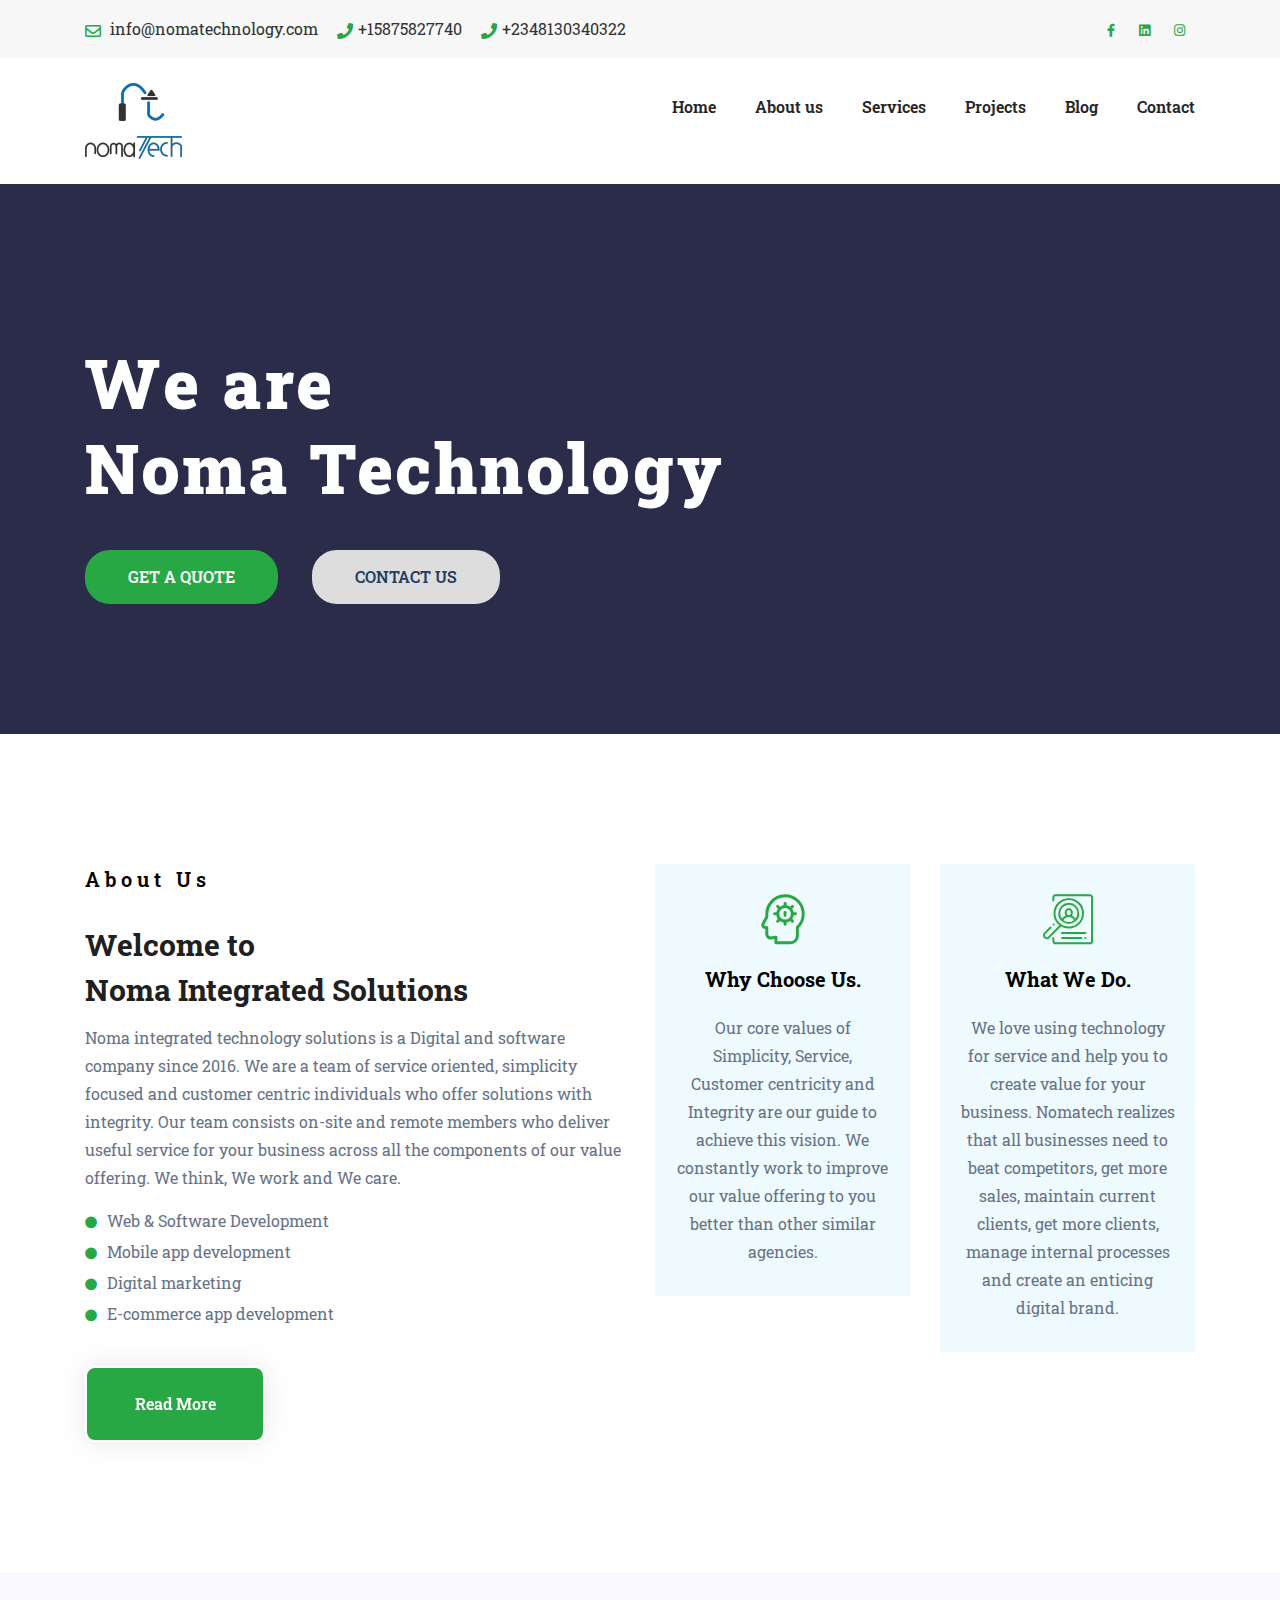
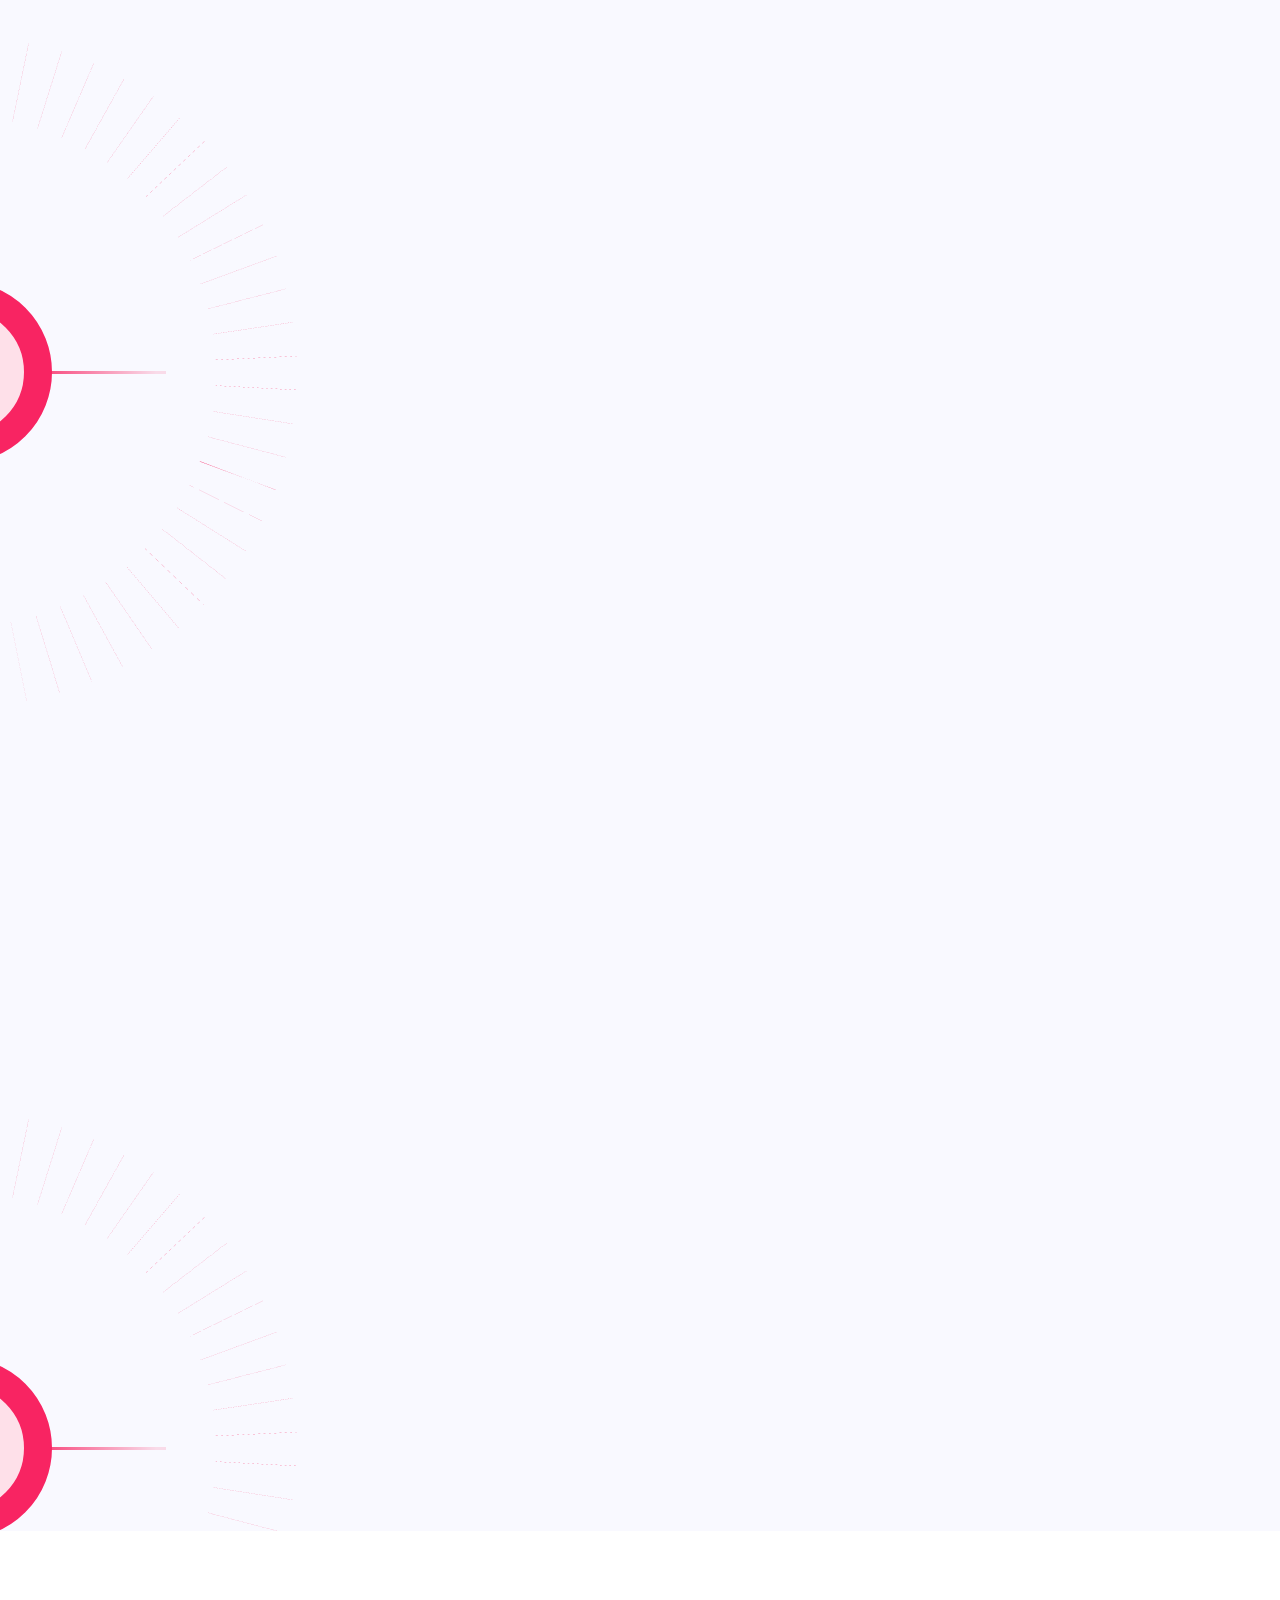
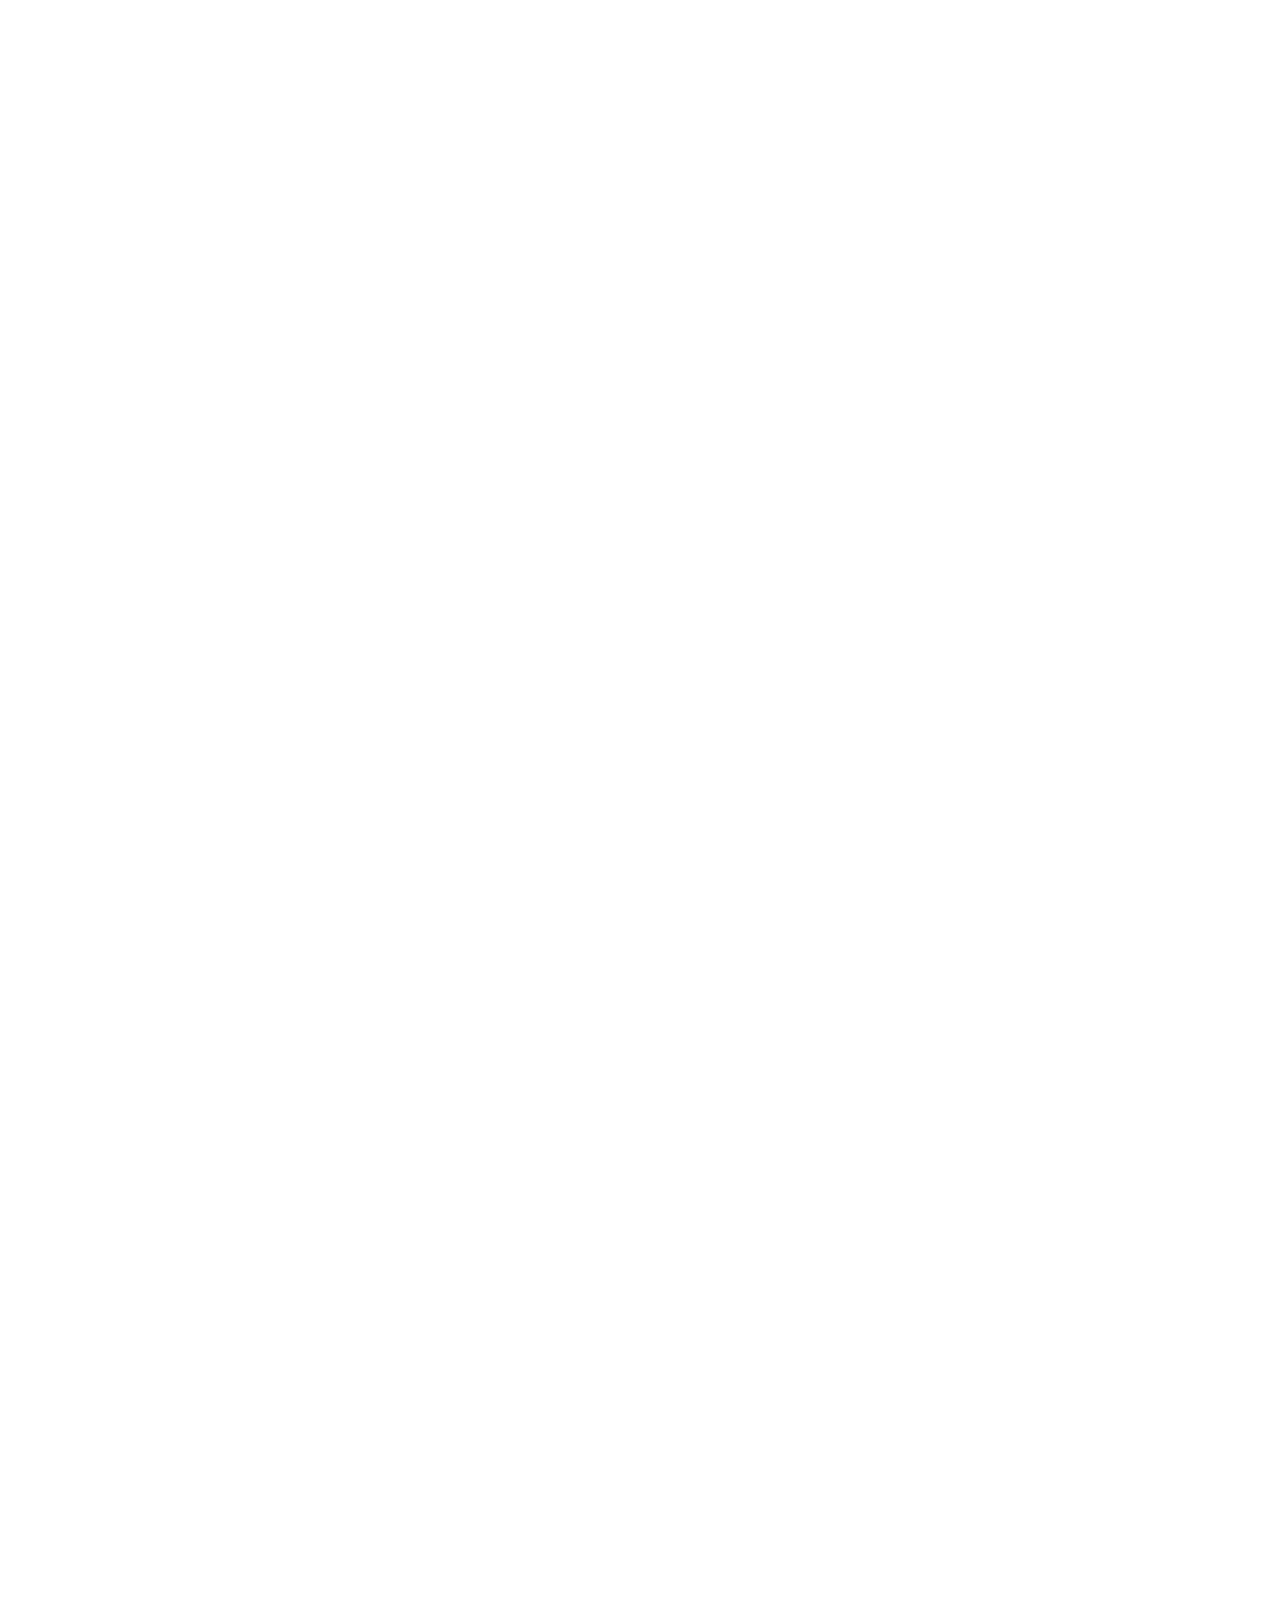
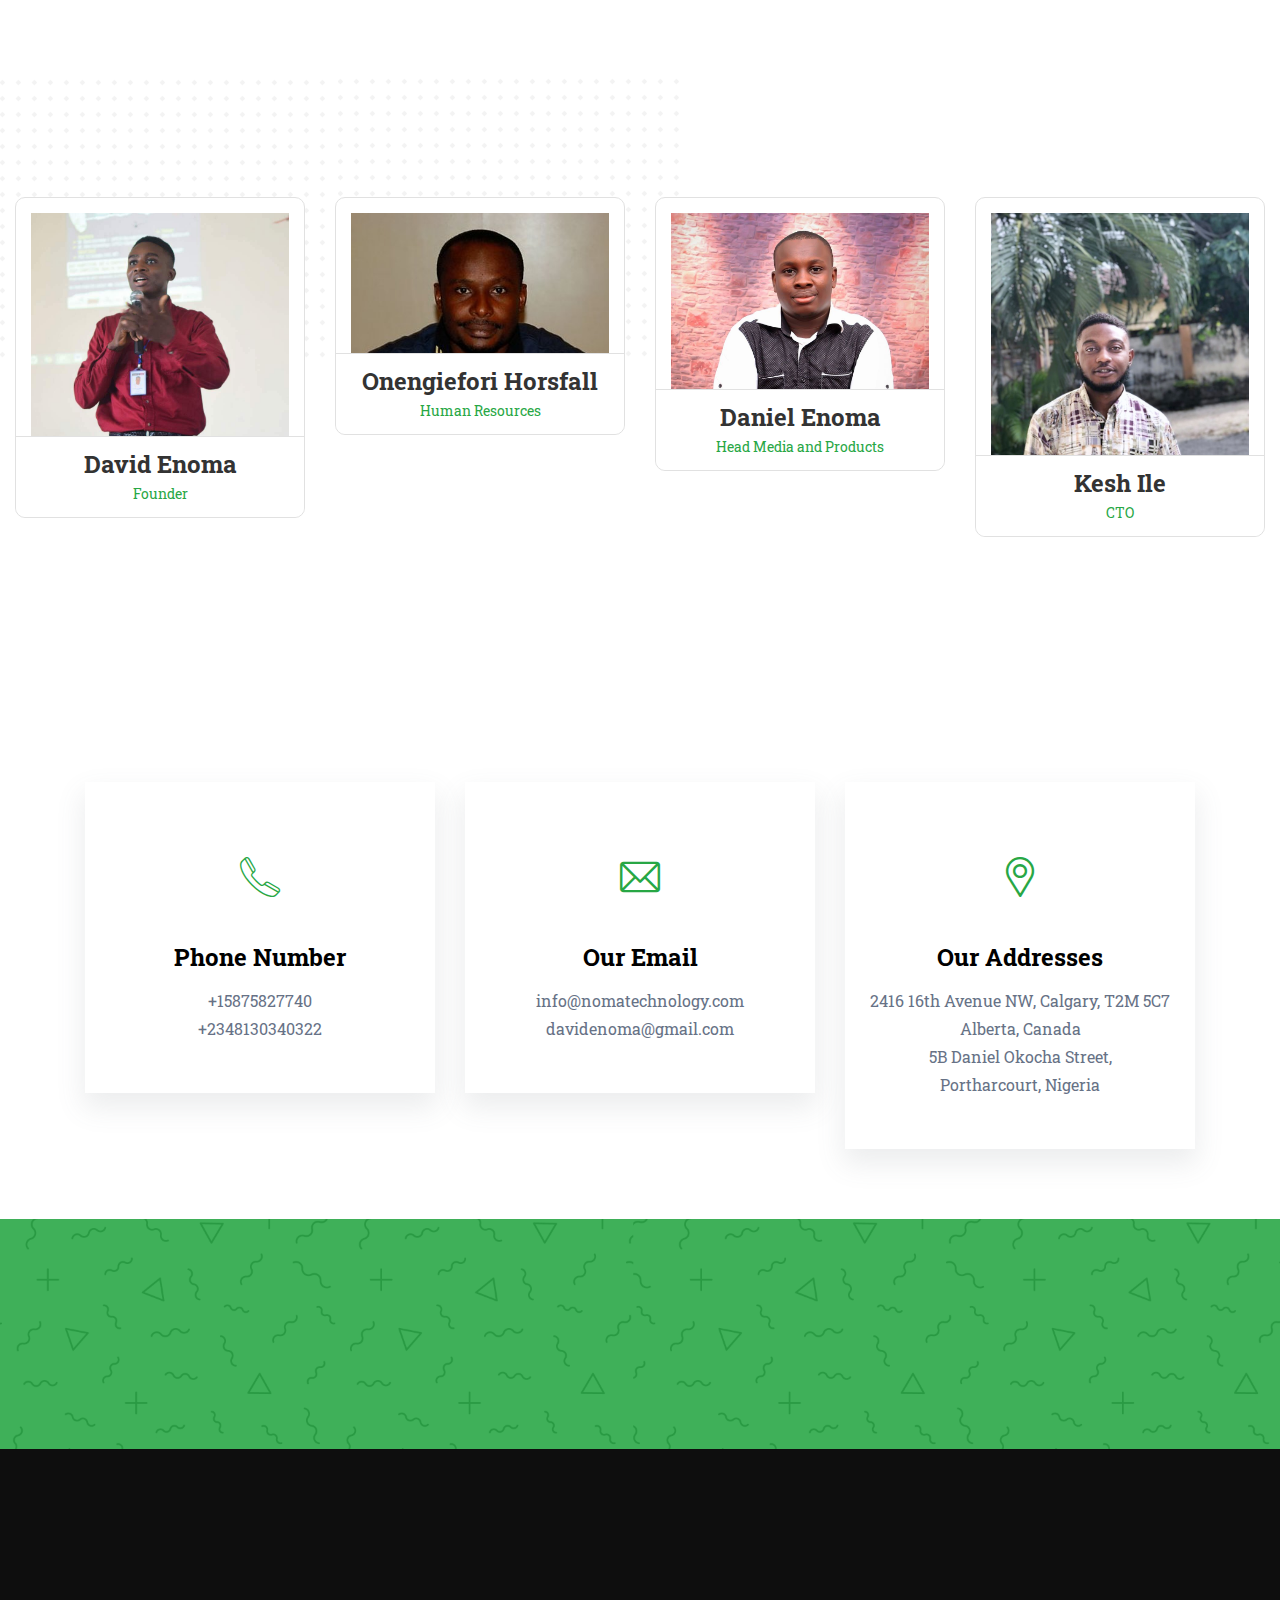
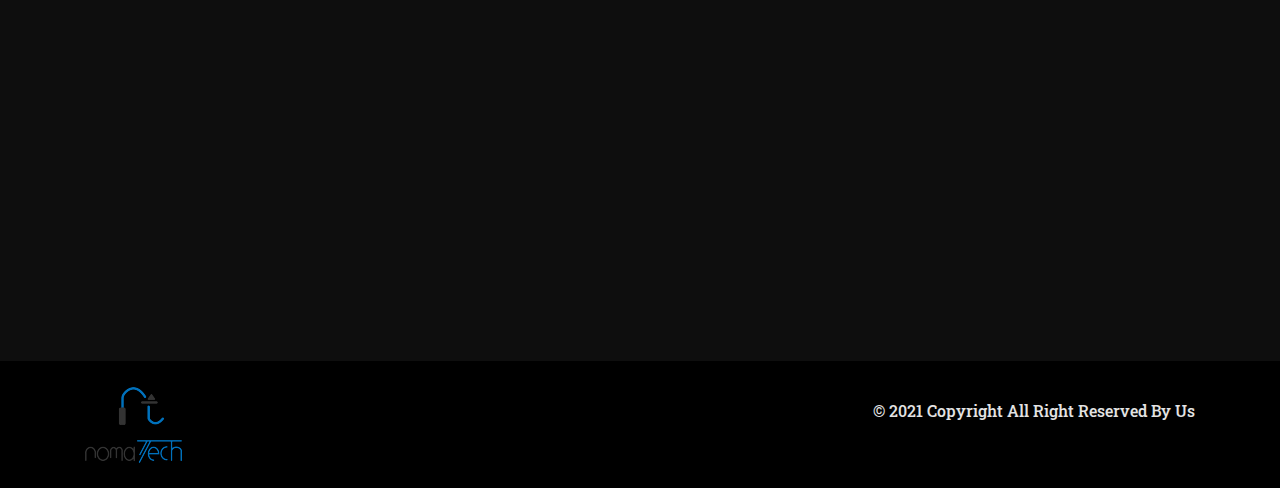
==== commit 542d2a6a: "update index page" ====
--- a/index.html
+++ b/index.html
@@ -133,13 +133,14 @@
 								We are a team of service oriented, 
 								simplicity focused and customer centric individuals who 
 								offer solutions with integrity. 
-								Our team consists of both on-site and remote members who deliver useful service for your business across all the components of our value offering. We think, We work and We care.
+								Our team consists on-site and remote members who deliver 
+								useful service for your business across all the components of our value offering. We think, We work and We care.
 							</p>
 							<ul class="home-three-about-list">
-								<li>Software Development Team </li>
-								<li>Professional Buisness Consultancy Services</li>
-								<li>24/7 Support Help Center</li>
-								<li>Customer Service &amp; Operations</li>
+								<li>Web & Software Development </li>
+								<li>Mobile app development</li>
+								<li>Digital marketing</li>
+								<li>E-commerce app development</li>
 							</ul>
 							<a href="#" class="btn-m5">Read More</a>
 						</div>
@@ -151,7 +152,11 @@
 						<div class="col-md-6">
 							<div class="features-box mb-30 wow fadeInUp" data-wow-delay="0.1s">	<span class="flaticon-process"></span>
 								<h3>Why Choose Us.</h3>
-								<p>We have a vision to be the global leader in providing integrated digital and software solutions to help businesses solve problems. Our core values of Simplicity, Service, Customer centricity and Integrity are our guide to achieve this vision. We constantly work to improve our value offering to you better than other similar agencies. Our competitive edge over others is enshrined in our core values, focus on product/service quality and performance, customer involvement in development processes, 24/7 support to our customers, affordable pricing and lots of discounted and bonus services.</p>
+								<p>Our core values of Simplicity, Service, Customer centricity and 
+									Integrity are our guide to achieve this vision. 
+									We constantly work to improve our value offering to you 
+									better than other similar agencies.
+									</p>
 							</div>
 						</div>
 						<div class="col-md-6">
@@ -203,14 +208,7 @@
 						<h3>E commerce Platforms</h3>
 						<p>E-commerce online shops open more sales channels for your business. Nomatech gives you the power to harness the ever-growing internet as a marketplace for your products. Get more product sales and drive profit with us today Noma technology develops highly secured e-commerce platforms that can be integrated with online payments channels to ensure that you gain more profit for your business..</p>
 					</div>
-				</div>
-				<div class="col-lg-4 col-md-6 col-sm-6">
-					<div class="service-box rtmb-30 wow fadeInUp" data-wow-delay="0.1s">
-						<div class="service-icon">	<i class="flaticon-repair"></i></div>
-						<h3>Market Research and Data Analysis</h3>
-						<p>sed quia lipsum dolor sit atur adipiscing elit is nunc quis tellus sed ligula porta ultricies quis nec neulla.</p>
-					</div>
-				</div>
+				</div>				
 				<div class="col-lg-4 col-md-6 col-sm-6">
 					<div class="service-box rtmb-30 wow fadeInUp" data-wow-delay="0.1s">
 						<div class="service-icon">	<i class="flaticon-air-freight"></i></div>
@@ -228,54 +226,14 @@
 			</div>
 		</div>
 	</div>
-	<!-- Services -->
-<!-- Counter -->
-	<!-- <div class="counter section-padding">
-		<div class="container">
-			<div class="row count-p-0">
-				<div class="col-lg-3 col-sm-6 plr-0">
-					<div class="counter-item wow fadeInUp" data-wow-delay="0.2s">
-						<h3> <span class="counter1">59</span> +</h3>
-						<p>Finishing Projects</p>
-					</div>
-				</div>
-				<div class="col-lg-3 col-sm-6 plr-0">
-					<div class="counter-item wow fadeInUp" data-wow-delay="0.2s">
-						<h3> <span class="counter1">17</span> +</h3>
-						<p>Team Members</p>
-					</div>
-				</div>
-				<div class="col-lg-3 col-sm-6 plr-0">
-					<div class="counter-item wow fadeInUp" data-wow-delay="0.2s">
-						<h3> <span class="counter1">23</span> +</h3>
-						<p>Lovely Clients</p>
-					</div>
-				</div>
-				<div class="col-lg-3 col-sm-6 plr-0">
-					<div class="counter-item counter-br wow fadeInUp" data-wow-delay="0.2s">
-						<h3> <span class="counter1">7</span> +</h3>
-						<p>Years Of Experience</p>
-					</div>
-				</div>
-			</div>
-			<div class="row">
-				<div class="col-lg-12">
-					<div class="counter-botm">
-						<h3>Have Any Project On Mind? <a href="contact.html">Contact Us</a></h3>
-					</div>
-				</div>
-			</div>
-		</div>
-	</div> -->
-	<!-- Counter -->
-<!-- Project -->
+	
 	<div class="project pt-95 pb-70">
 		<div class="container">
 		    <div class="row">
 				<div class="col-lg-12">
 					<div class="section-title wow fadeInUp" data-wow-delay="0.1s">
 						<h2>Our <span>Projects</span></h2>
-						<p>Ipsum has been the industry's standard dummy text ever since the 1500s, when an unknown printer took scrambled. because in today's rapidly-changing environment.</p>
+					
 					</div>
 				</div>
 			</div>
@@ -450,7 +408,7 @@
 				<div class="col-lg-12">
 					<div class="section-title wow fadeInUp" data-wow-delay="0.1s">
 						<h2>Our <span>Team</span></h2>
-						<p>Ipsum has been the industry's standard dummy text ever since the 1500s, when an unknown printer took scrambled. because in today's rapidly-changing environment.</p>
+						<!-- <p>Ipsum has been the industry's standard dummy text ever since the 1500s, when an unknown printer took scrambled. because in today's rapidly-changing environment.</p> -->
 					</div>
 				</div>
 			</div>
@@ -465,7 +423,7 @@
 							<div class="cap_inn">
 								<div class="cap_info">
 									<h4>David Enoma <small>CEO</small></h4>
-									<p>Lorem Ipsum is simply dummy  of the printing &amp; typesetting industry. Lorem Ipsum has been the industry's standard text ever.</p>
+									<!-- <p>Lorem Ipsum is simply dummy  of the printing &amp; typesetting industry. Lorem Ipsum has been the industry's standard text ever.</p> -->
 									<ul class="team_social">
 										<li><a href="#"><i class="fab fa-facebook"></i></a></li>
 										<li><a href="#"><i class="fab fa-twitter"></i></a></li>
@@ -487,7 +445,7 @@
 							<div class="cap_inn">
 								<div class="cap_info">
 									<h4>Horsfall Onengiyefori <small>Human Resources</small></h4>
-									<p>Lorem Ipsum is simply dummy  of the printing &amp; typesetting industry. Lorem Ipsum has been the industry's standard text ever.</p>
+									<!-- <p>Lorem Ipsum is simply dummy  of the printing &amp; typesetting industry. Lorem Ipsum has been the industry's standard text ever.</p> -->
 									<ul class="team_social">
 										<li><a href="#"><i class="fab fa-facebook"></i></a></li>
 										<li><a href="#"><i class="fab fa-twitter"></i></a></li>
@@ -509,7 +467,7 @@
 							<div class="cap_inn">
 								<div class="cap_info">
 									<h4>Daniel Enoma <small>Head Media and Products</small></h4>
-									<p>Lorem Ipsum is simply dummy  of the printing &amp; typesetting industry. Lorem Ipsum has been the industry's standard text ever.</p>
+									<!-- <p>Lorem Ipsum is simply dummy  of the printing &amp; typesetting industry. Lorem Ipsum has been the industry's standard text ever.</p> -->
 									<ul class="team_social">
 										<li><a href="#"><i class="fab fa-facebook"></i></a></li>
 										<li><a href="#"><i class="fab fa-twitter"></i></a></li>
@@ -531,7 +489,7 @@
 							<div class="cap_inn">
 								<div class="cap_info">
 									<h4>Kesh Ile <small>CTO</small></h4>
-									<p>Lorem Ipsum is simply dummy  of the printing &amp; typesetting industry. Lorem Ipsum has been the industry's standard text ever.</p>
+									<!-- <p>Lorem Ipsum is simply dummy  of the printing &amp; typesetting industry. Lorem Ipsum has been the industry's standard text ever.</p> -->
 									<ul class="team_social">
 										<li><a href="#"><i class="fab fa-facebook"></i></a></li>
 										<li><a href="#"><i class="fab fa-twitter"></i></a></li>
@@ -681,7 +639,7 @@
 						<div class="col-lg-4 col-md-4">
 							<div class="contact-item rmb-30">	<i class="flaticon-phone-call"></i>
 								<h3>Phone Number</h3>
-								<p>+2347050570692</p>
+								<p>+15875827740</p>
 								<p>+2348130340322</p>
 							</div>
 						</div>
@@ -694,7 +652,10 @@
 						</div>
 						<div class="col-lg-4 col-md-4">
 							<div class="contact-item">	<i class="flaticon-placeholder"></i>
-								<h3>Our Address</h3>
+								<h3>Our Addresses</h3>
+								<p>2416 16th Avenue NW, Calgary, T2M 5C7
+									<br/>Alberta, Canada</p>
+									
 								<p>5B Daniel Okocha Street,
 									<br/>Portharcourt, Nigeria</p>
 								</div>
@@ -711,7 +672,7 @@
 							</div>
 						</div>
 						<div class="col-lg-3">
-							<div class="consultant-right wow fadeInUp" data-wow-delay="0.1s">	<a href="#">Submit a ticket</a>
+							<div class="consultant-right wow fadeInUp" data-wow-delay="0.1s">	<a href="#">Please send an email or call to get a quote!</a>
 							</div>
 						</div>
 					</div>
@@ -726,10 +687,11 @@
 						<div class="footer-widget wow fadeInUp" data-wow-delay="0.2s">
 							<h3>Contact Us</h3>
 							<div class="widget contact-info">
+								2416 16th Avenue NW, Calgary, T2M 5C7Alberta, Canada
 								<ul>
-									<li><a href="#"><span class="fas fa-paper-plane"></span>5B Daniel Okocha Street, Nigeria</a>
-									</li>
-									<li><a href="#"><span class="fas fa-mobile-alt"></span>+2347050570692, +2348130340322</a>
+									<li><a href="#"><span class="fas fa-paper-plane"></span>2416 16th Avenue NW, Calgary, T2M 5C7, Alberta, Canada</a>
+									</li>
+									<li><a href="#"><span class="fas fa-mobile-alt"></span>+15875827740, +2348130340322</a>
 									</li>
 									<li><a href="#"><span class="fas fa-envelope"></span>info@nomatechnology.com</a>
 									</li>
@@ -739,9 +701,9 @@
 								<ul class="footer-social">
 									<li><a href="https://web.facebook.com/nomatechnology/" target="_blank"><i class="fab fa-facebook-f"></i></a>
 									</li>
-									<li><a href="https://www.linkedin.com/company/noma-technology/"><i class="fab fa-linkedin"></i></a>
-									</li>
-									<li><a href="https://www.instagram.com/nomatechnology/"><i class="fab fa-instagram"></i></a>
+									<li><a href="https://www.linkedin.com/company/noma-technology/" target="_blank"><i class="fab fa-linkedin"></i></a>
+									</li>
+									<li><a href="https://www.instagram.com/nomatechnology/" target="_blank"><i class="fab fa-instagram"></i></a>
 									</li>
 								</ul>
 							</div>
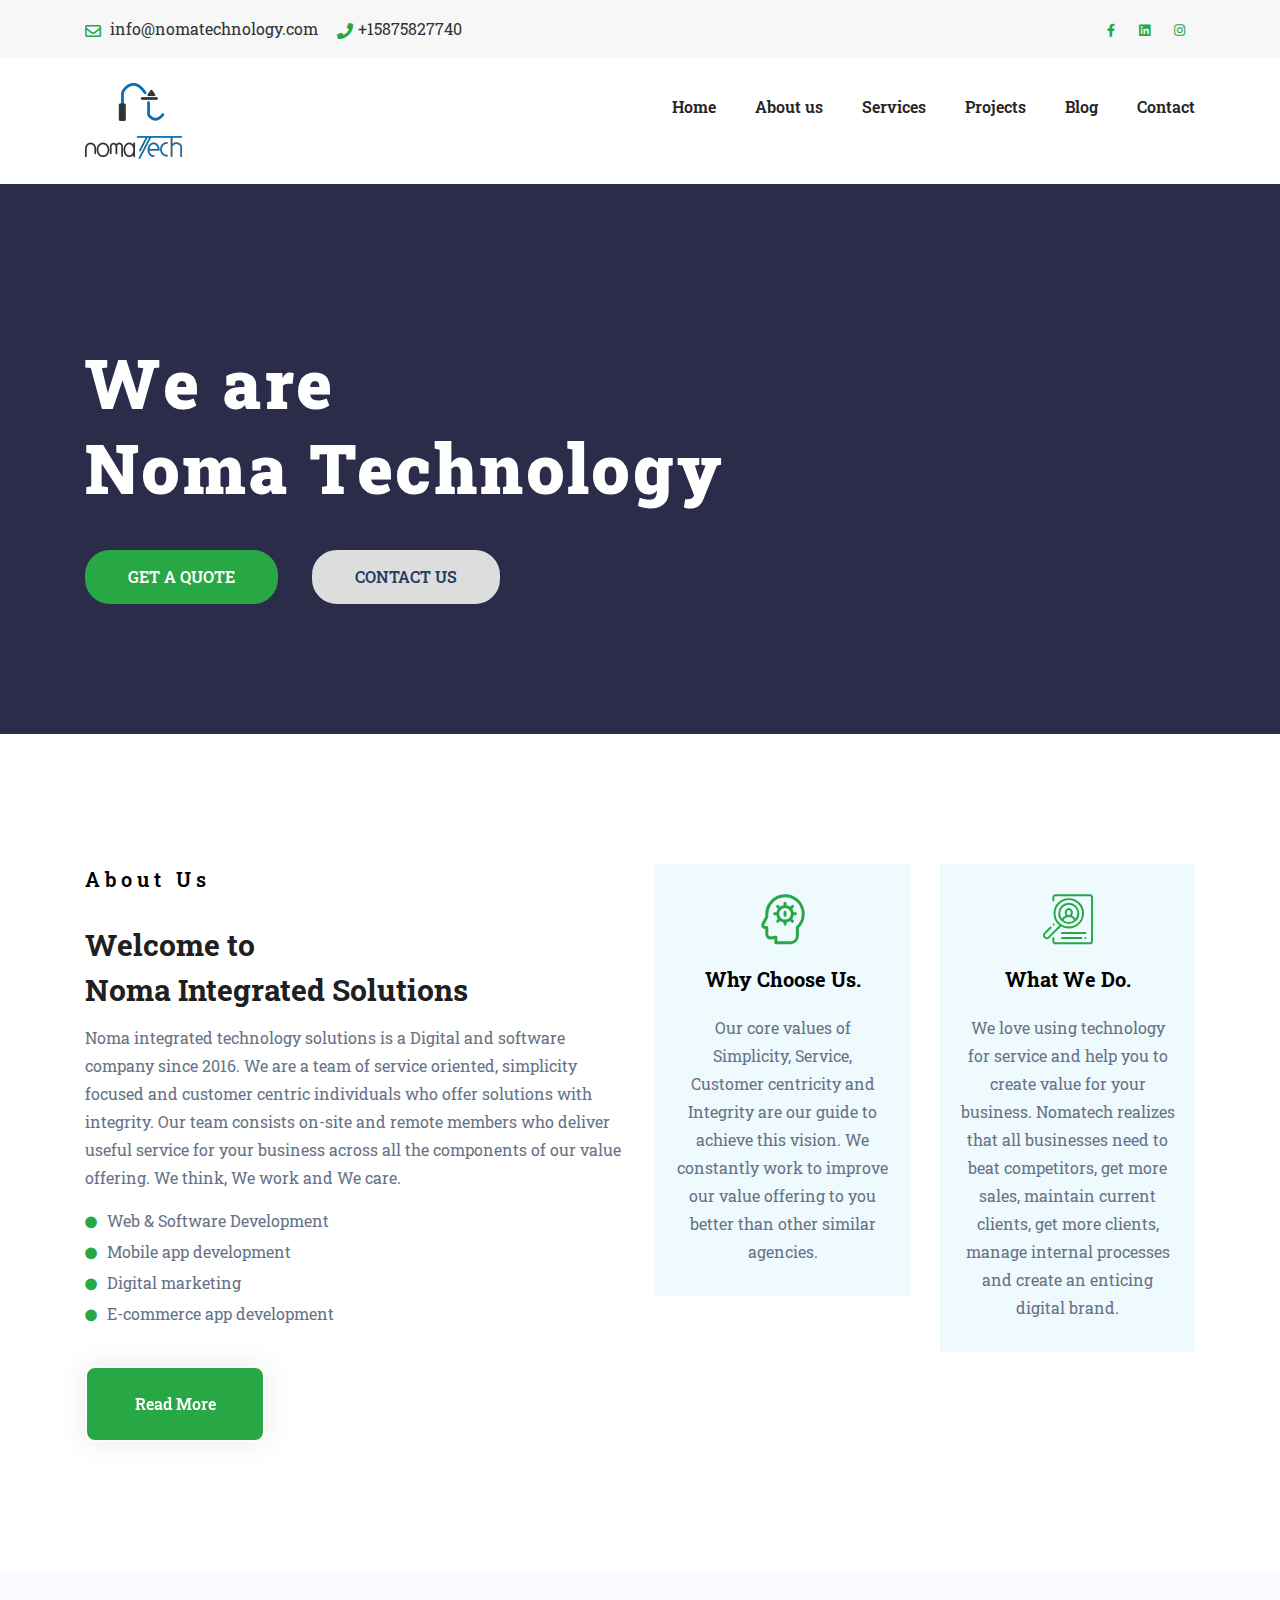
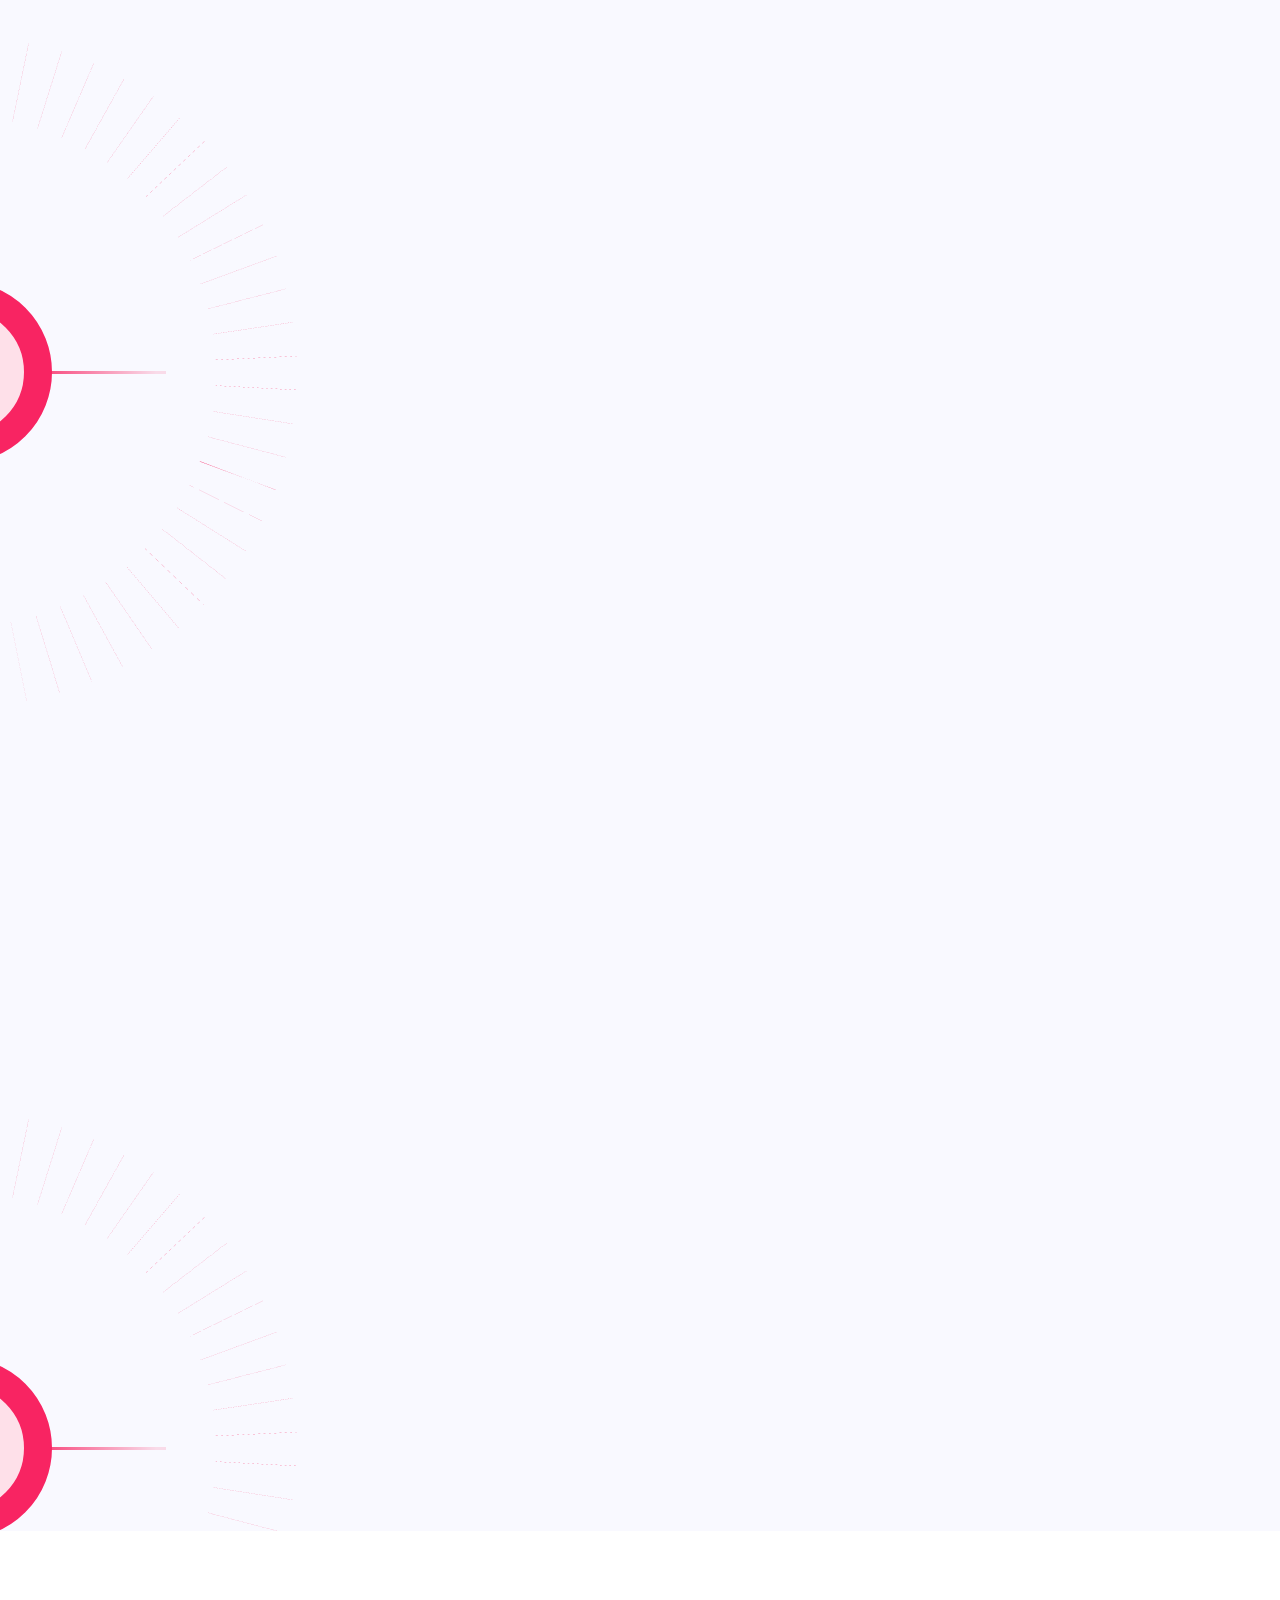
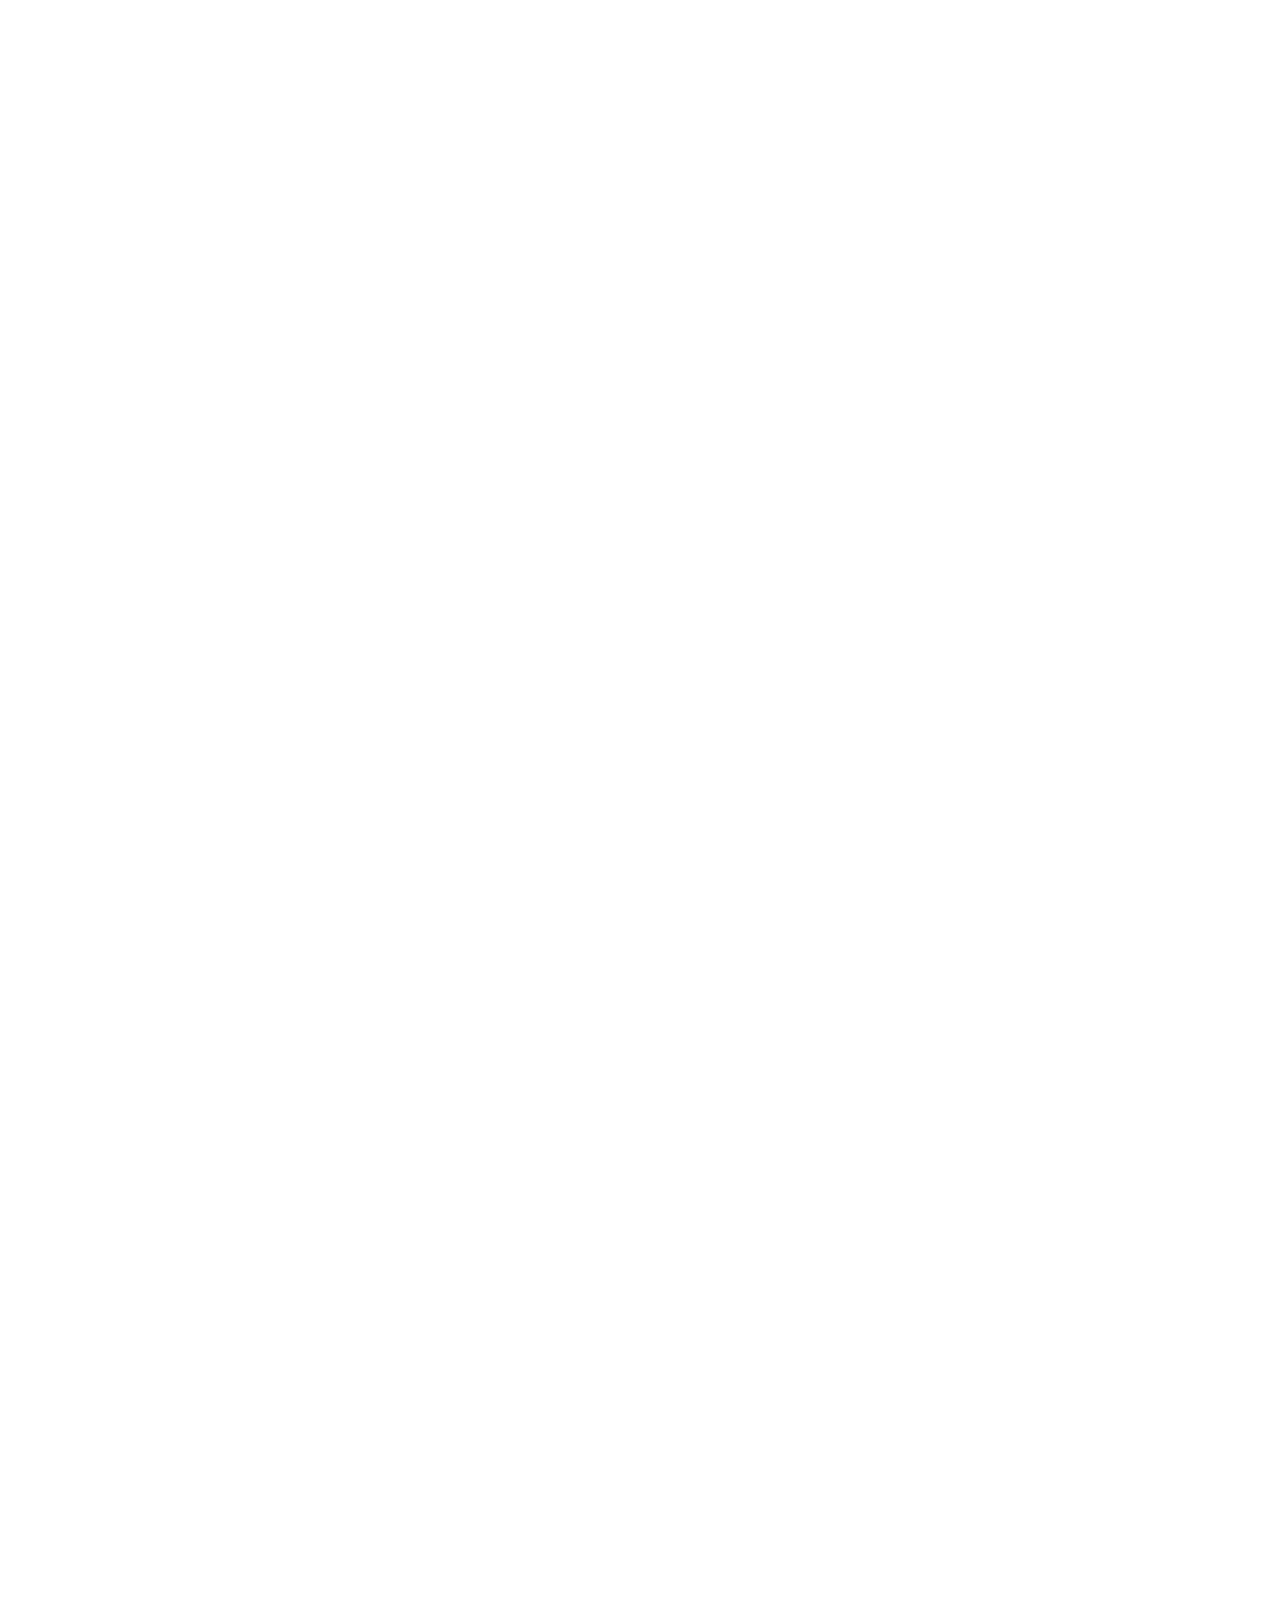
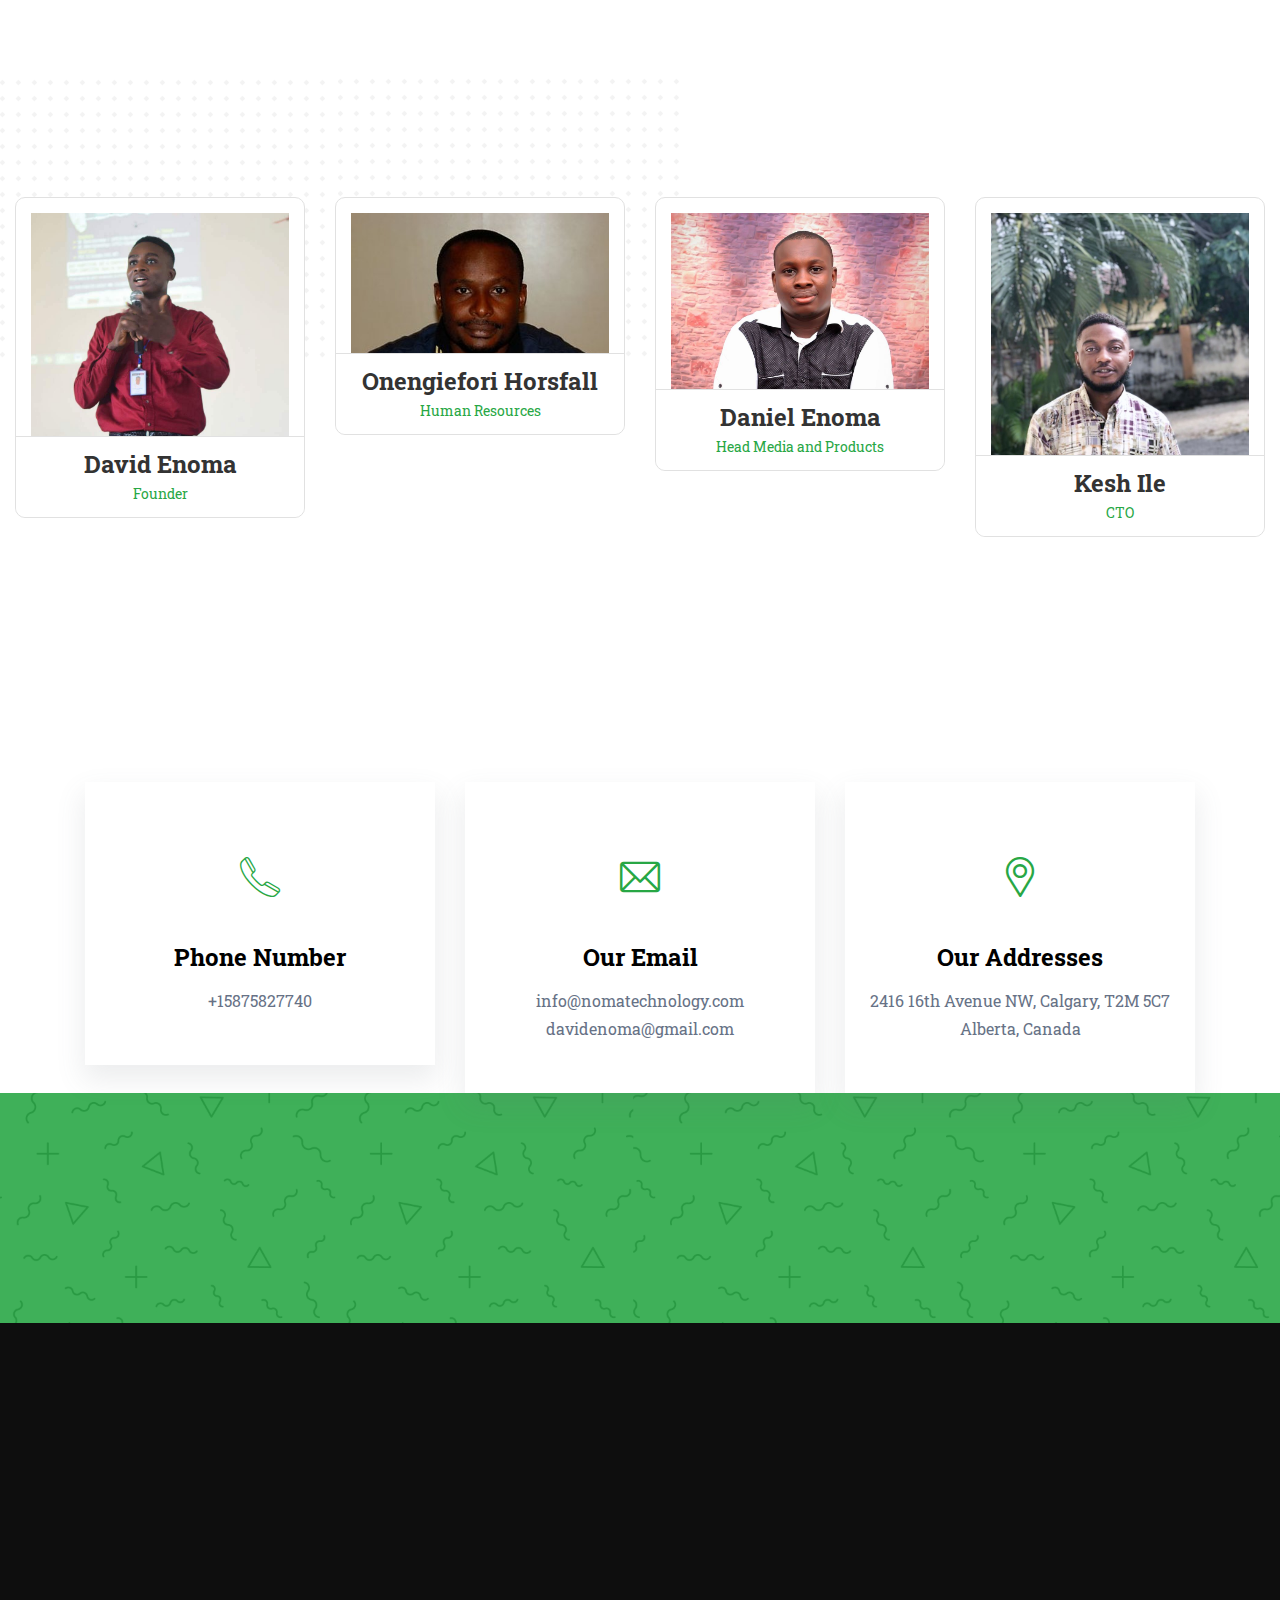
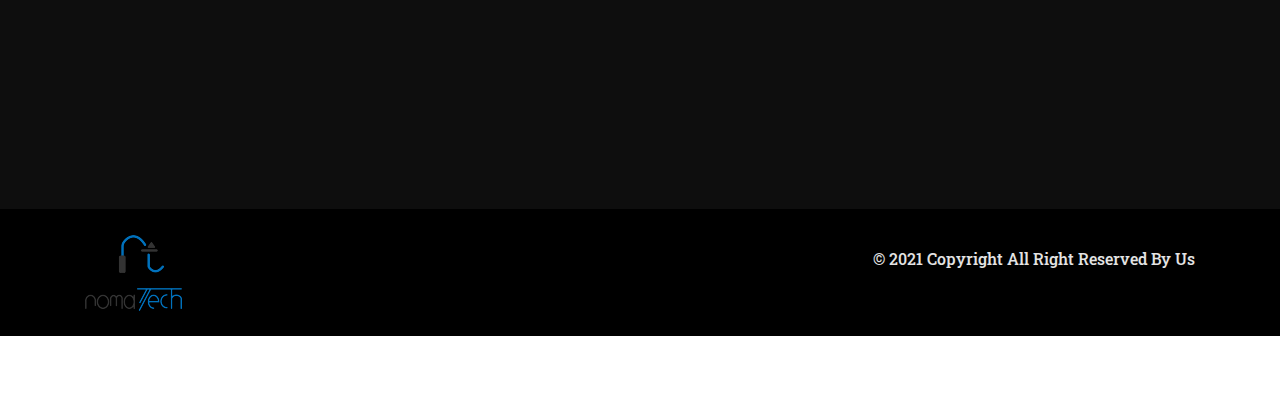
==== commit c9e88b5d: "update to phone numbers" ====
--- a/index.html
+++ b/index.html
@@ -40,7 +40,7 @@
 						<ul>
 							<li><span class="far fa-envelope"></span> info@nomatechnology.com</li>
 							<li><span class="fas fa-phone"></span>+15875827740</li>
-							<li><span class="fas fa-phone"></span>+2348130340322</li>
+							
 						</ul>
 					</div>
 				</div>
@@ -640,7 +640,7 @@
 							<div class="contact-item rmb-30">	<i class="flaticon-phone-call"></i>
 								<h3>Phone Number</h3>
 								<p>+15875827740</p>
-								<p>+2348130340322</p>
+								
 							</div>
 						</div>
 						<div class="col-lg-4 col-md-4">
@@ -656,9 +656,7 @@
 								<p>2416 16th Avenue NW, Calgary, T2M 5C7
 									<br/>Alberta, Canada</p>
 									
-								<p>5B Daniel Okocha Street,
-									<br/>Portharcourt, Nigeria</p>
-								</div>
+								
 							</div>
 						</div>
 					</div>
@@ -687,11 +685,10 @@
 						<div class="footer-widget wow fadeInUp" data-wow-delay="0.2s">
 							<h3>Contact Us</h3>
 							<div class="widget contact-info">
-								2416 16th Avenue NW, Calgary, T2M 5C7Alberta, Canada
+								2416 16th Avenue NW, Calgary, T2M 5C7 Alberta, Canada
 								<ul>
-									<li><a href="#"><span class="fas fa-paper-plane"></span>2416 16th Avenue NW, Calgary, T2M 5C7, Alberta, Canada</a>
-									</li>
-									<li><a href="#"><span class="fas fa-mobile-alt"></span>+15875827740, +2348130340322</a>
+									
+									<li><a href="#"><span class="fas fa-mobile-alt"></span>+15875827740</a>
 									</li>
 									<li><a href="#"><span class="fas fa-envelope"></span>info@nomatechnology.com</a>
 									</li>
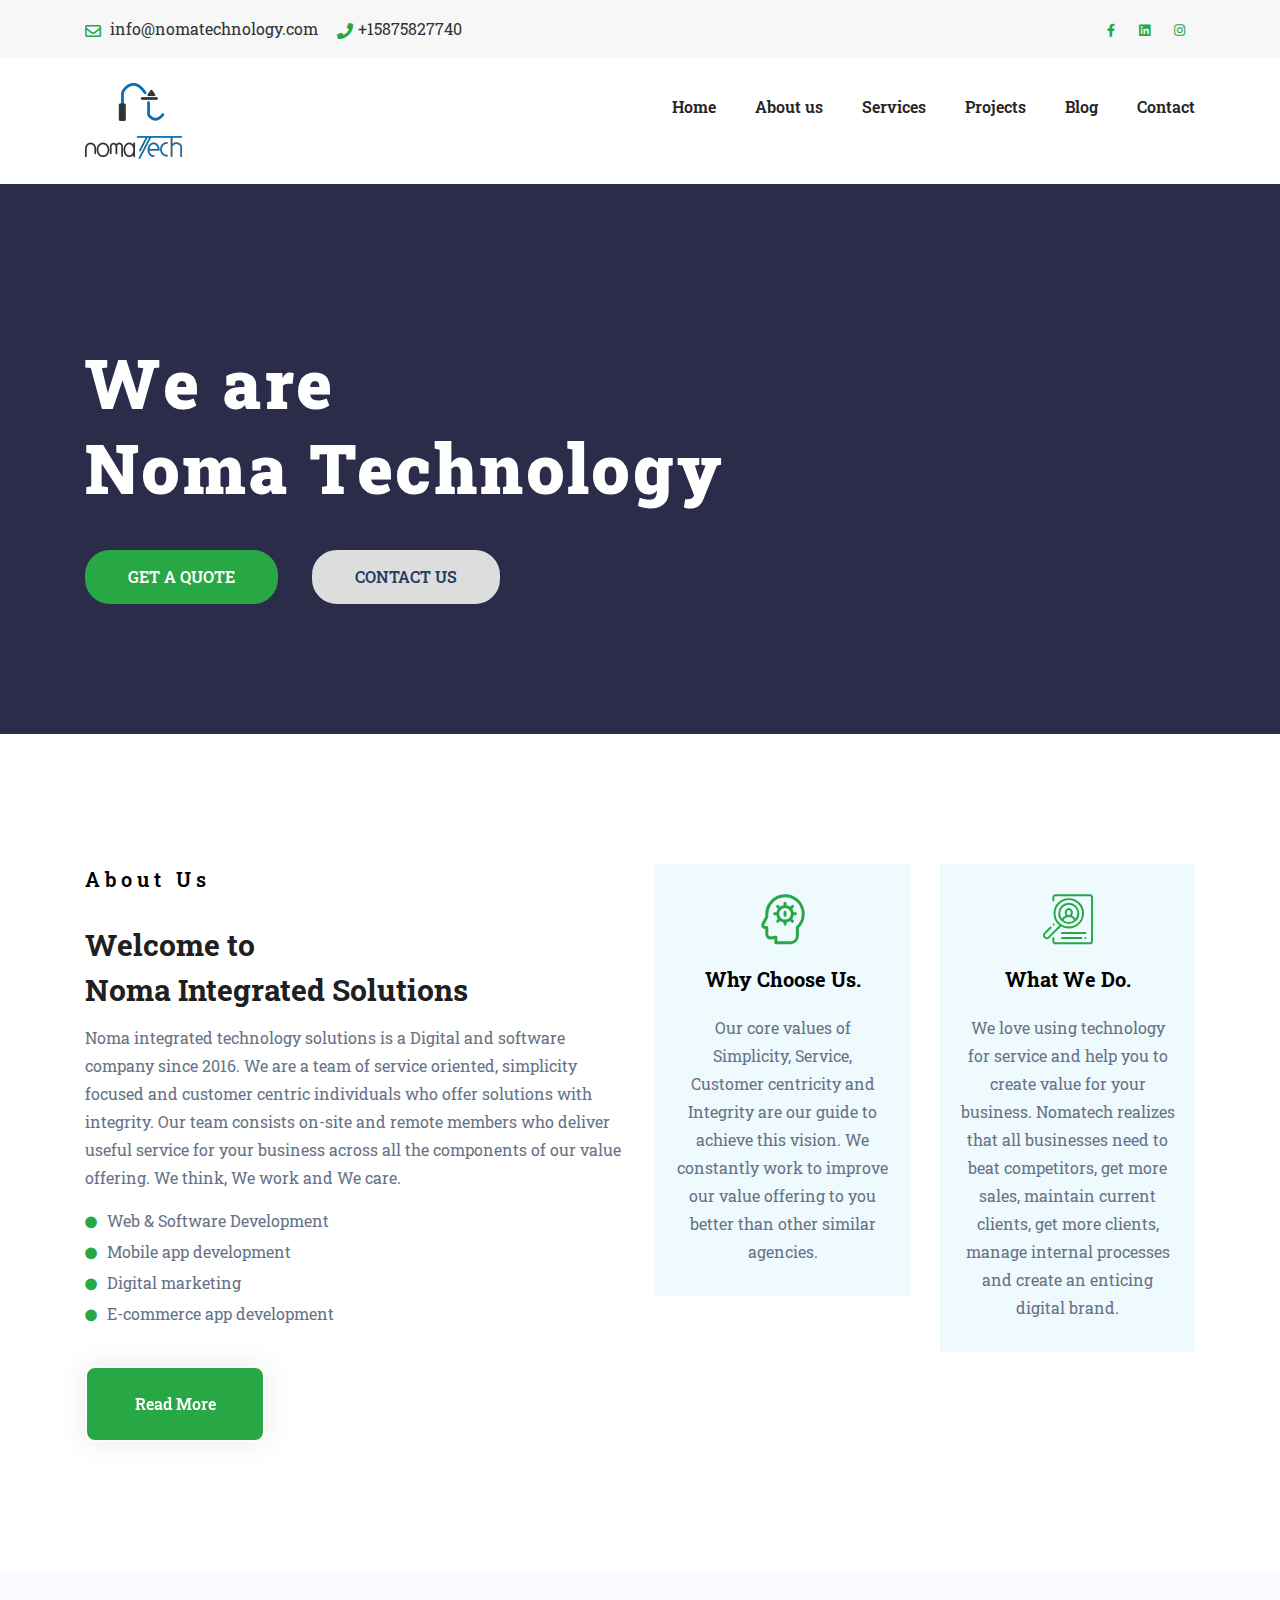
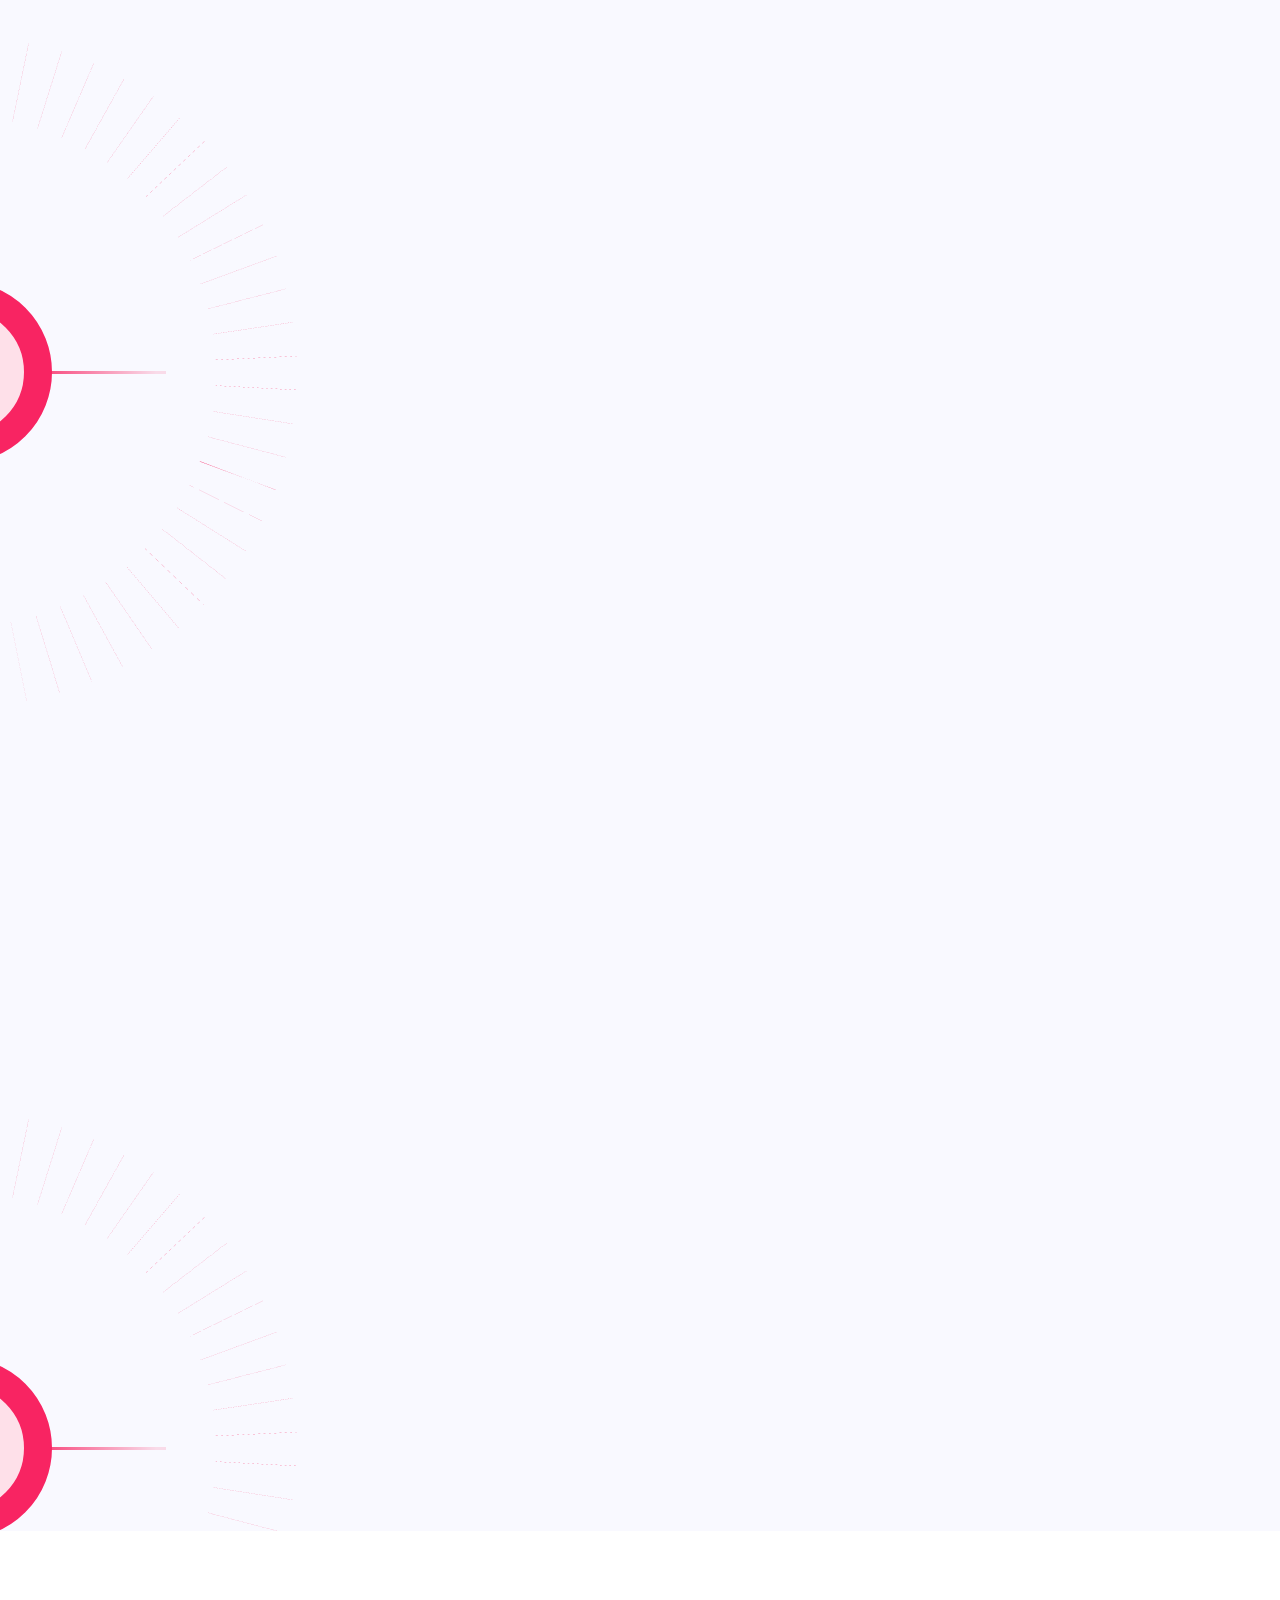
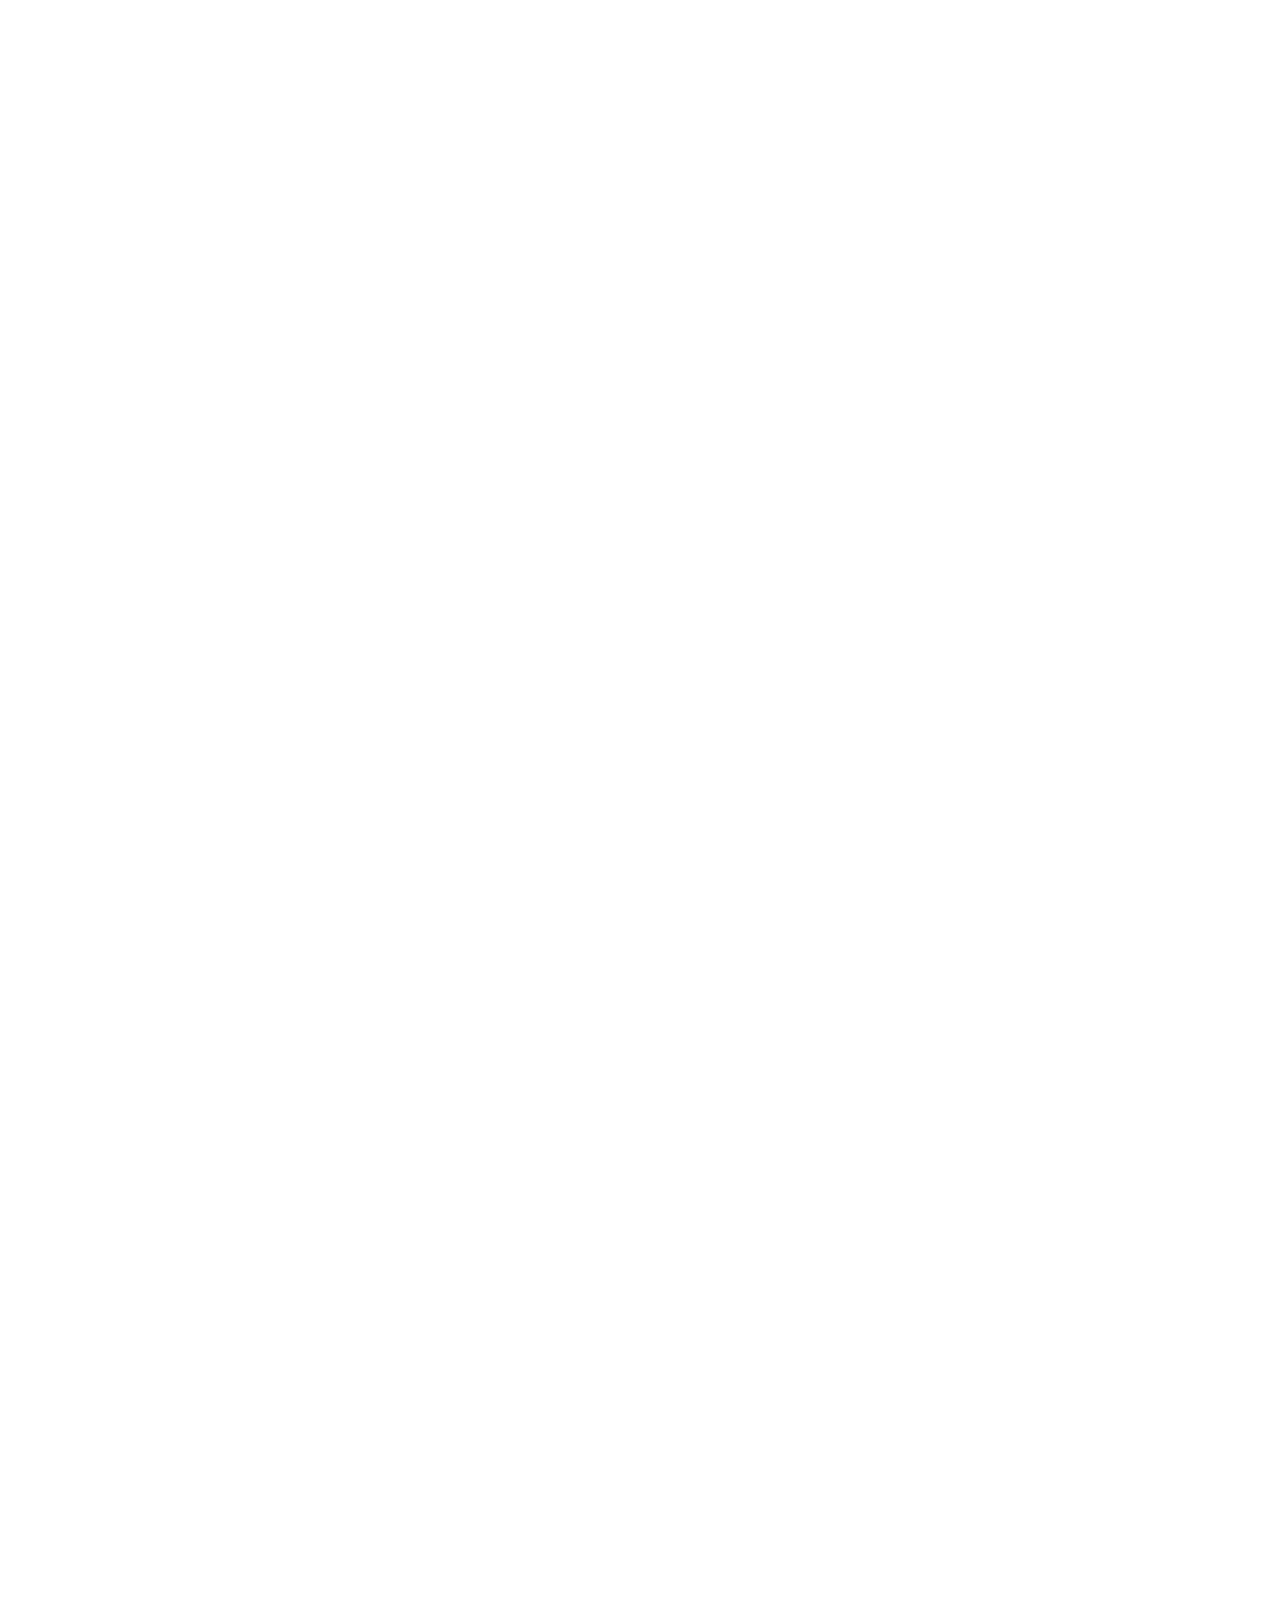
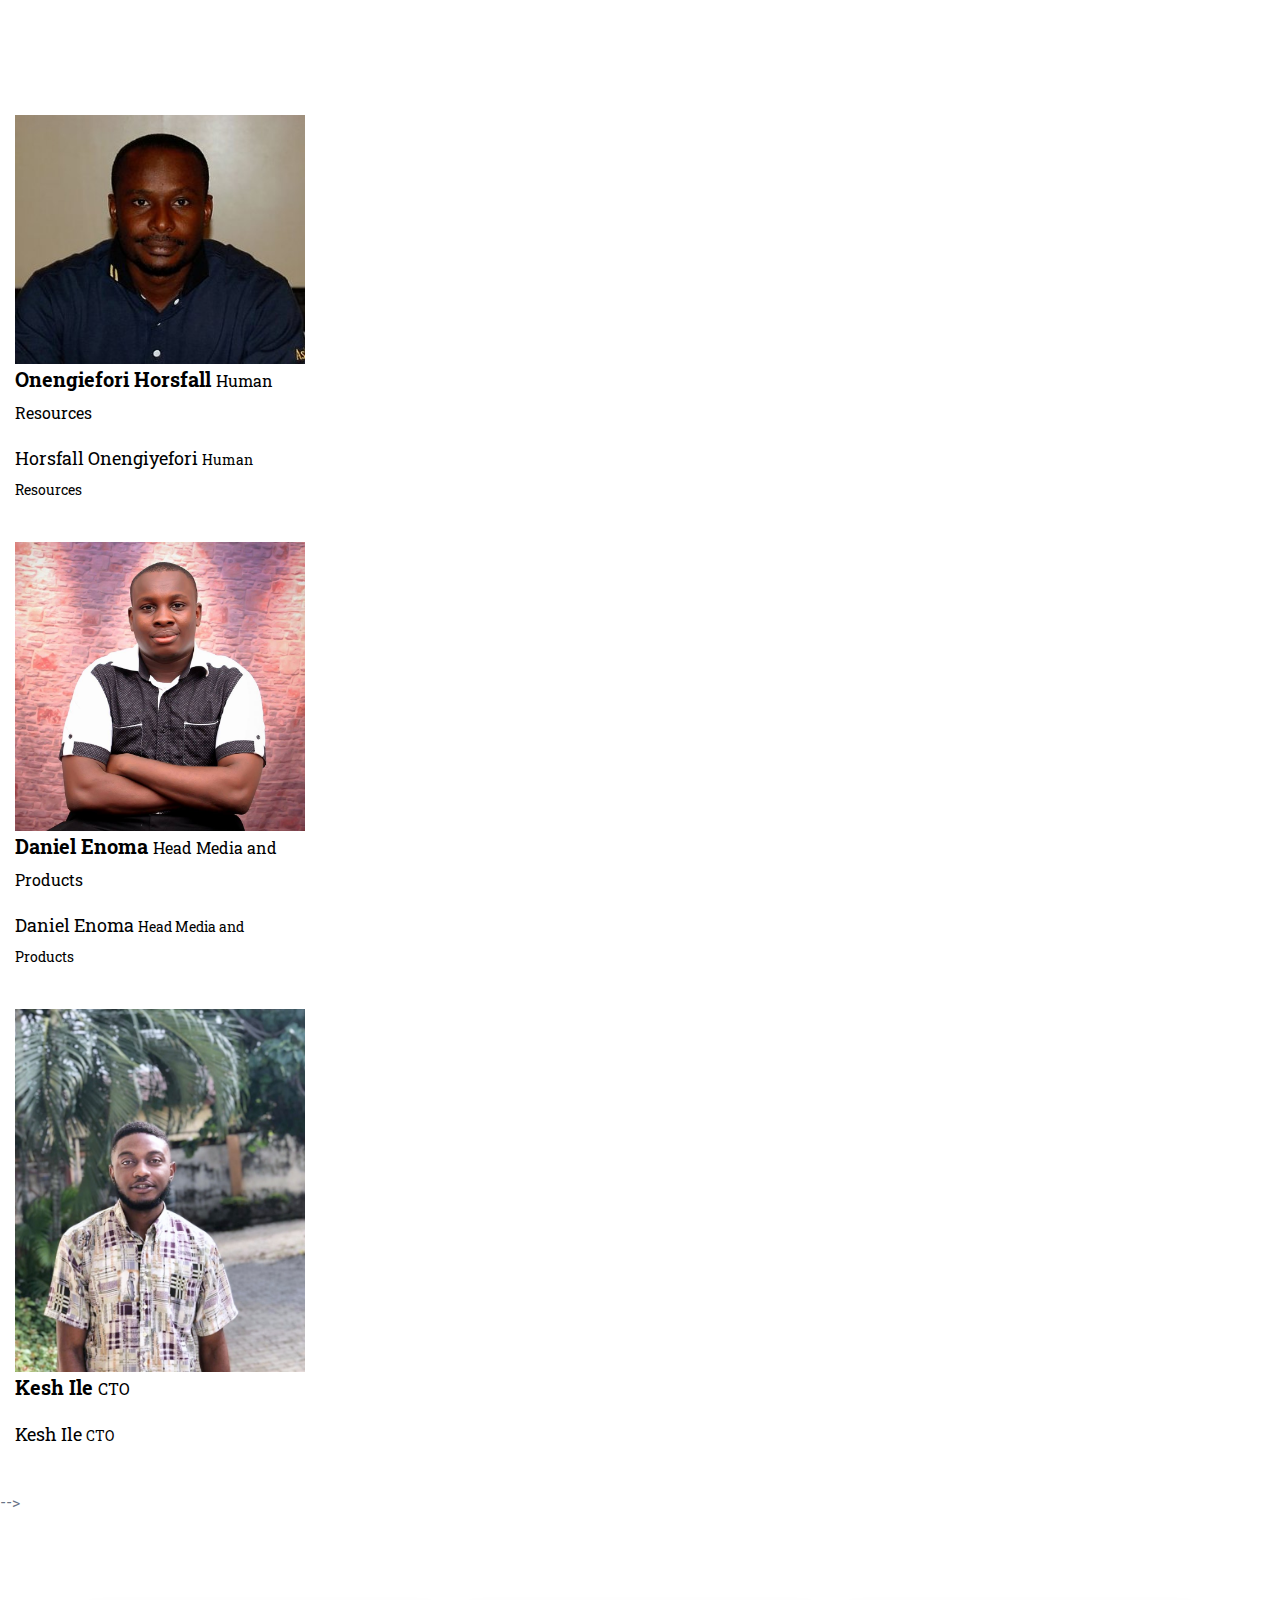
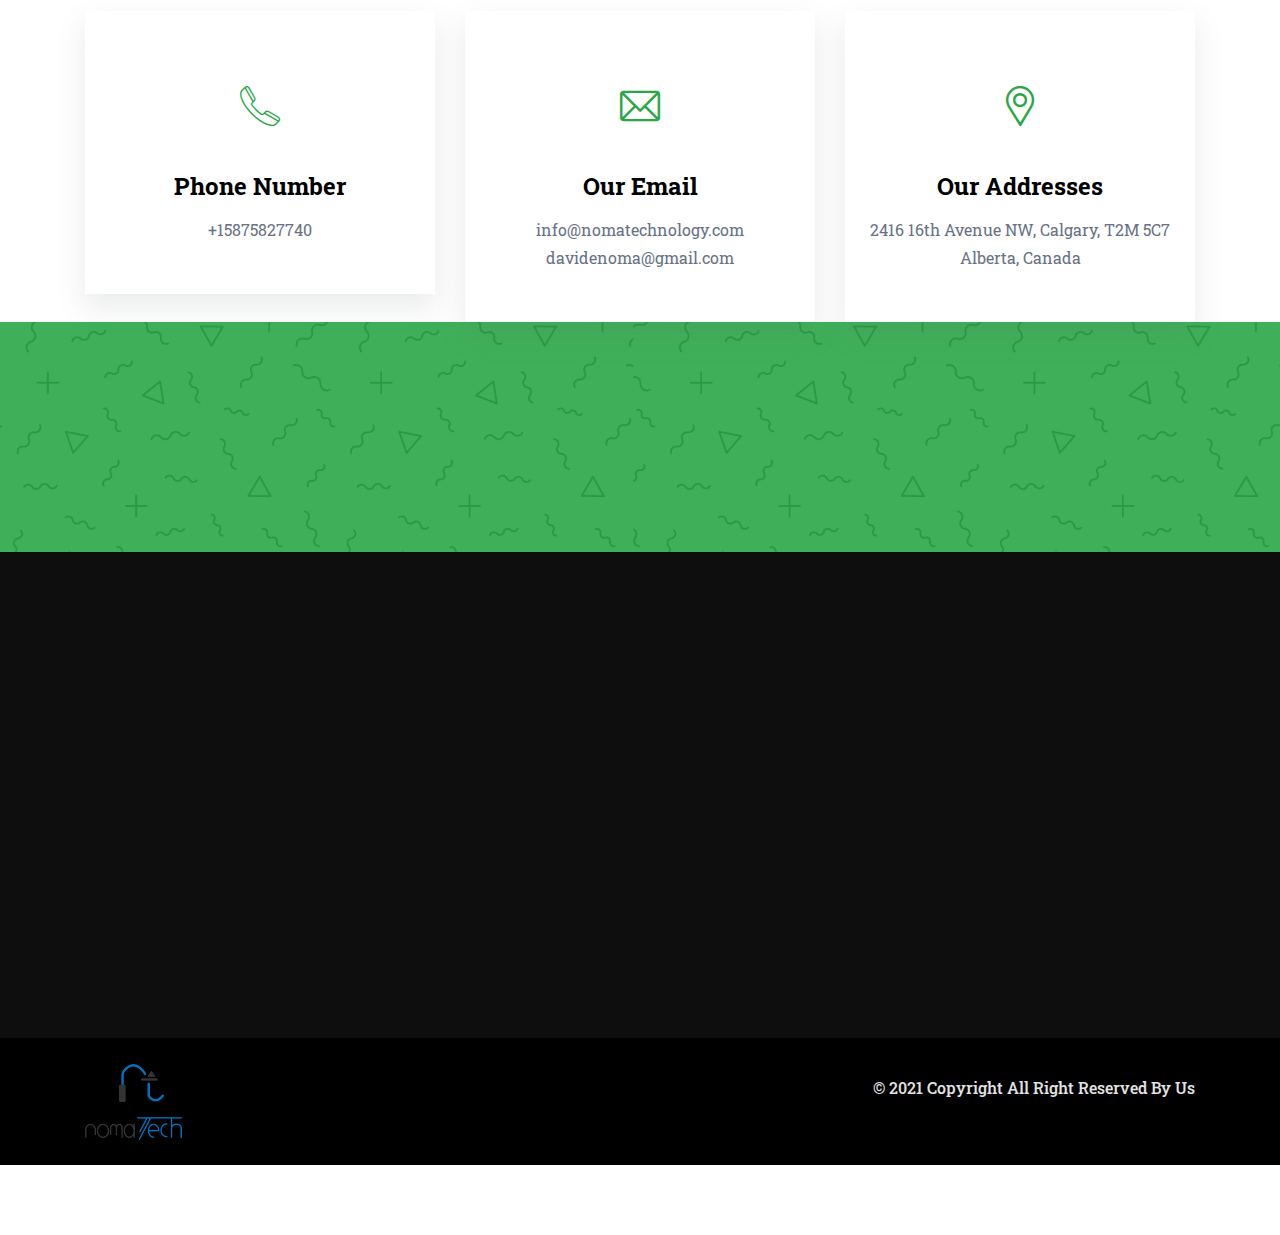
==== commit 6375c3ef: "update to index page" ====
--- a/index.html
+++ b/index.html
@@ -402,13 +402,14 @@
 	</div>
 	<!-- Project -->
 	<!-- Team Member -->
-	<div class="team" style="background-image:url(img/background/bg3.png);">
+	
+	<!-- <div class="team" style="background-image:url(img/background/bg3.png);">
 		<div class="container-fluid">
 			<div class="row">
 				<div class="col-lg-12">
 					<div class="section-title wow fadeInUp" data-wow-delay="0.1s">
 						<h2>Our <span>Team</span></h2>
-						<!-- <p>Ipsum has been the industry's standard dummy text ever since the 1500s, when an unknown printer took scrambled. because in today's rapidly-changing environment.</p> -->
+						<p>Ipsum has been the industry's standard dummy text ever since the 1500s, when an unknown printer took scrambled. because in today's rapidly-changing environment.</p> 
 					</div>
 				</div>
 			</div>
@@ -503,7 +504,7 @@
 				</div>
 			</div>
 		</div>
-	</div>
+	</div> -->
 	<!-- Team Member -->
 	<!-- Testimonial  -->
 	<!--  -->
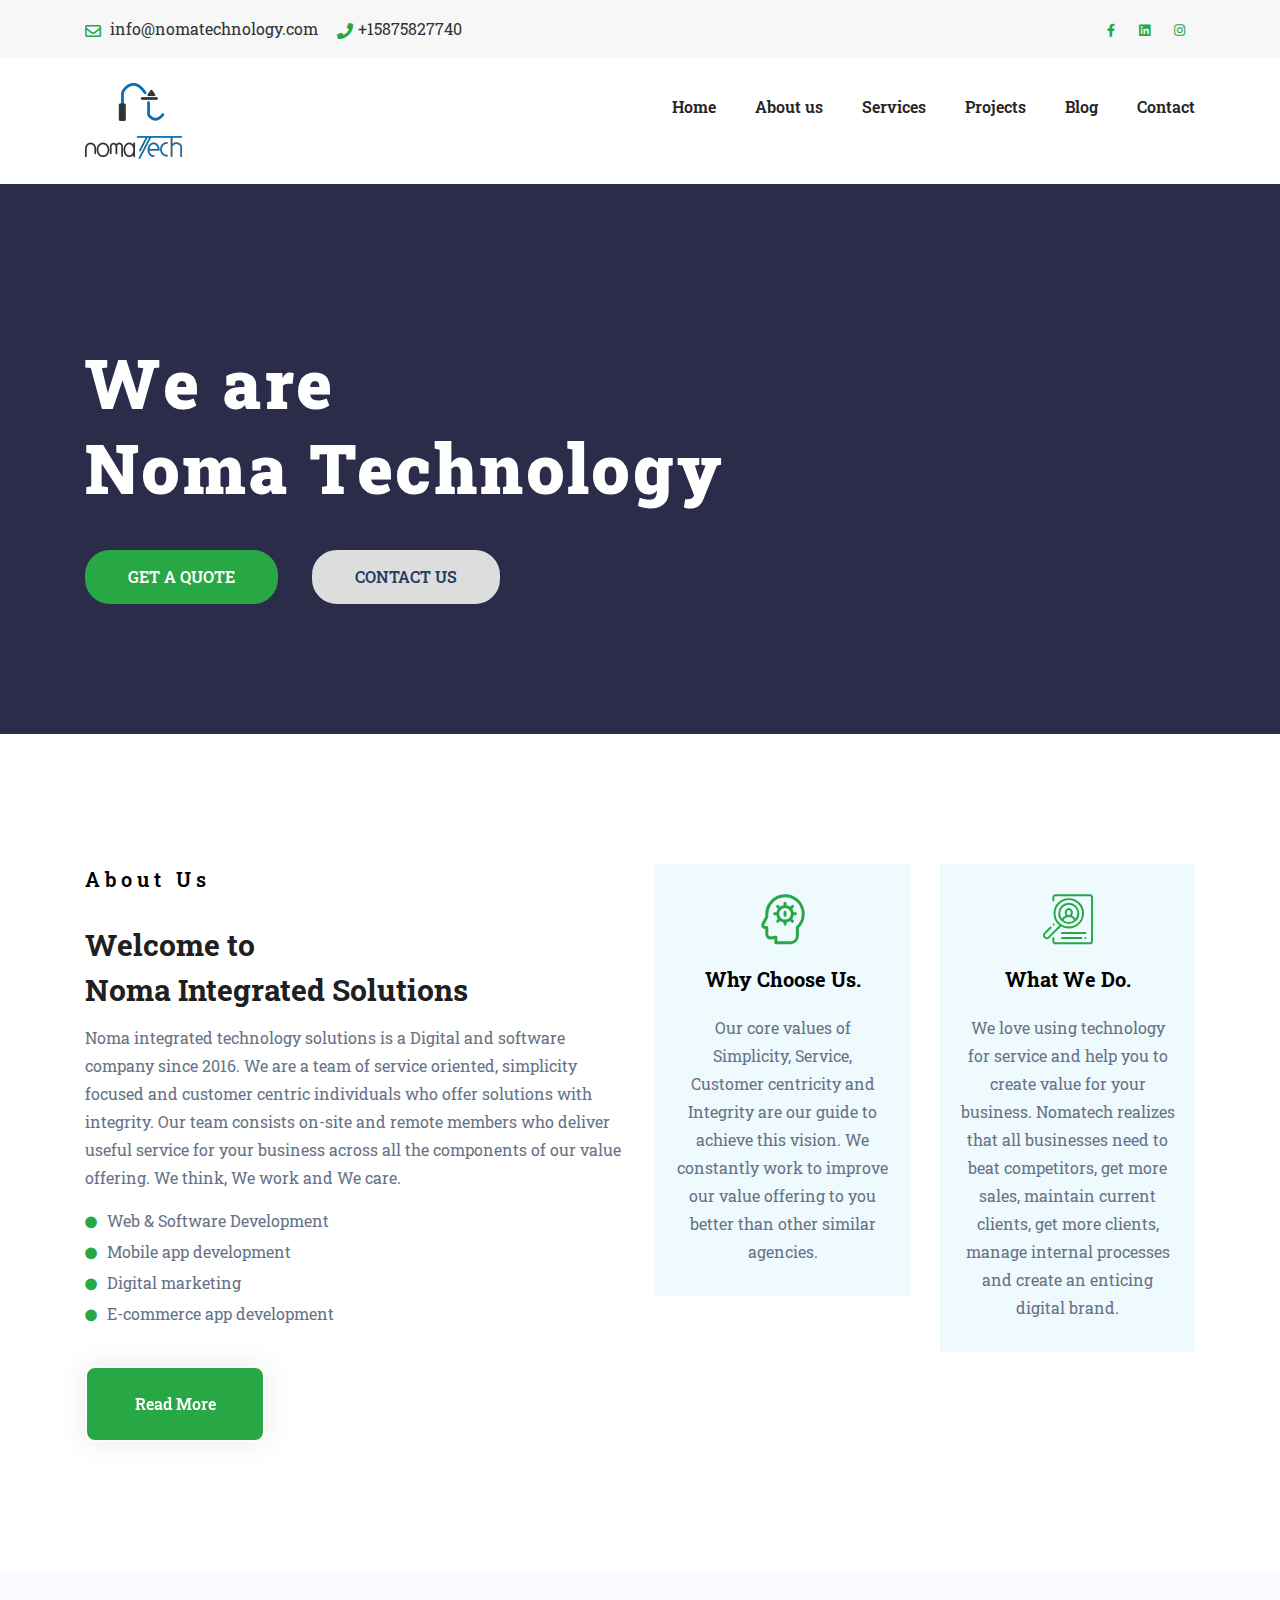
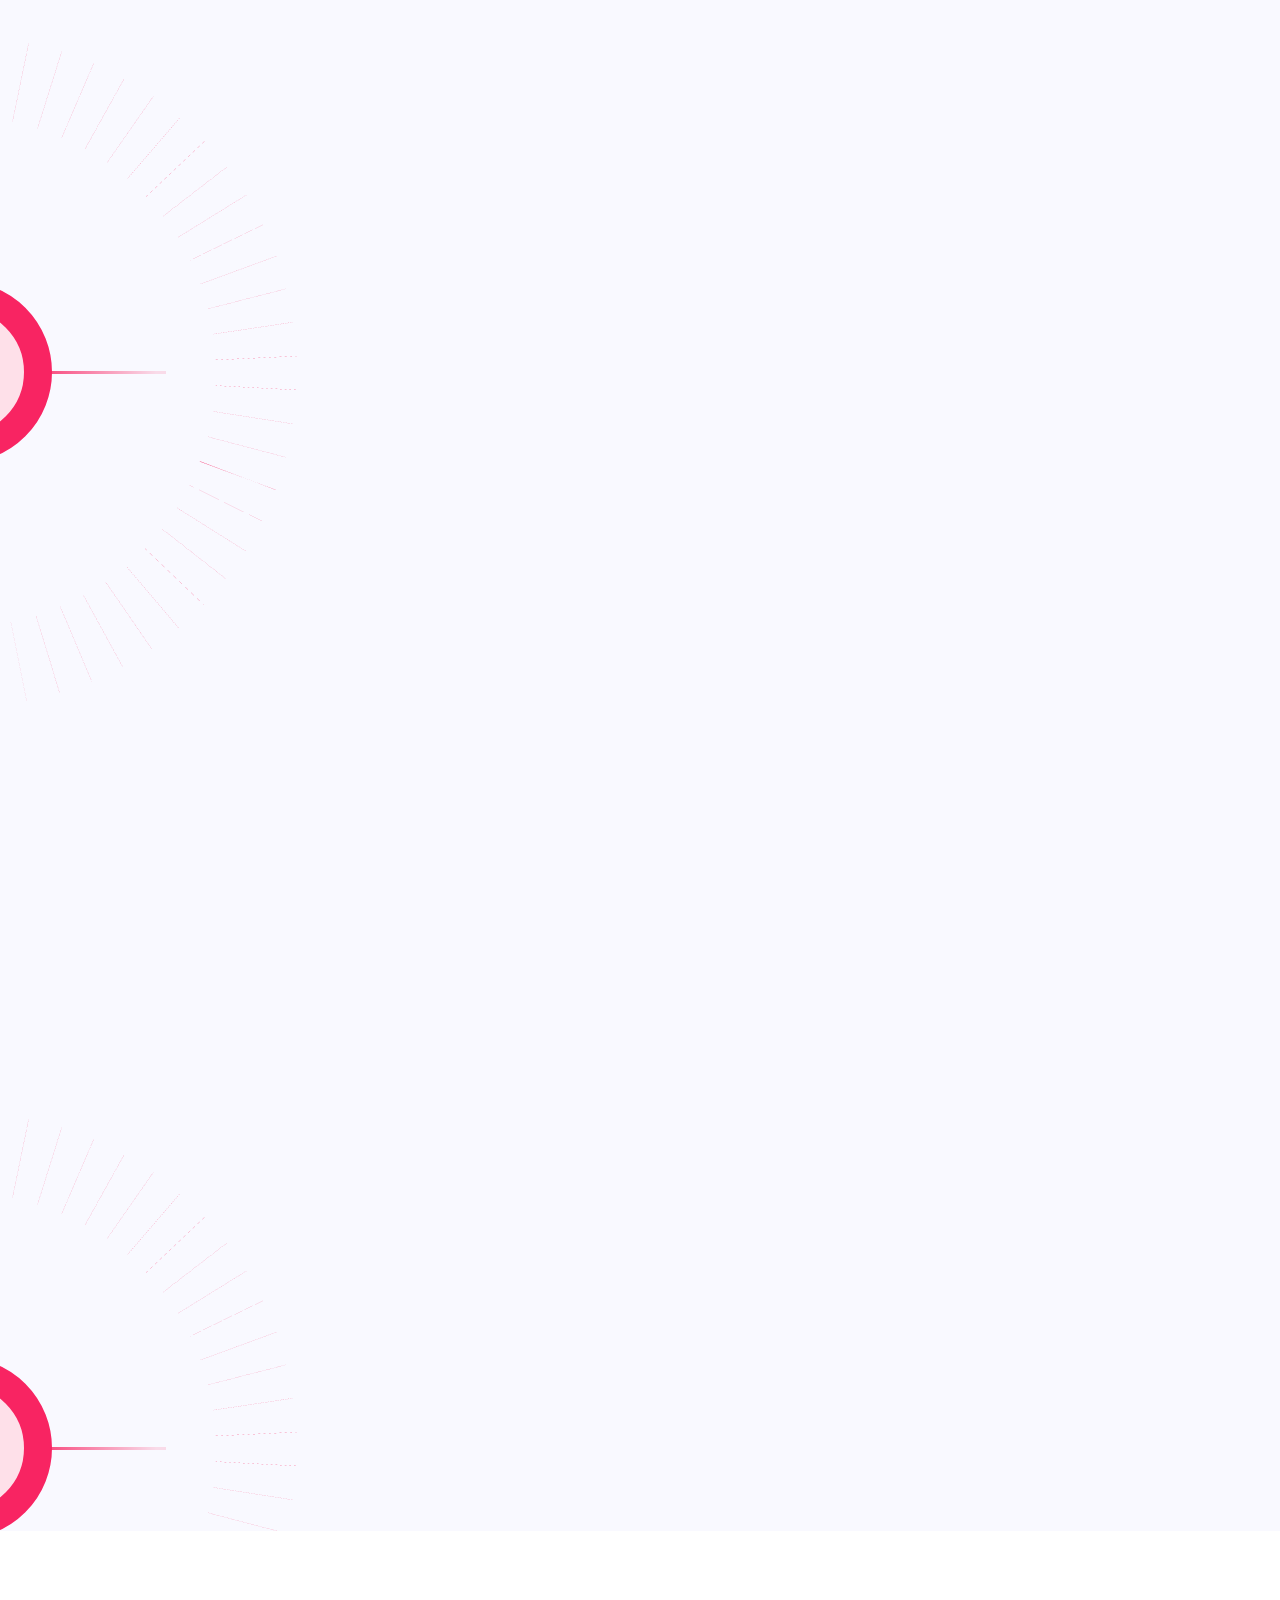
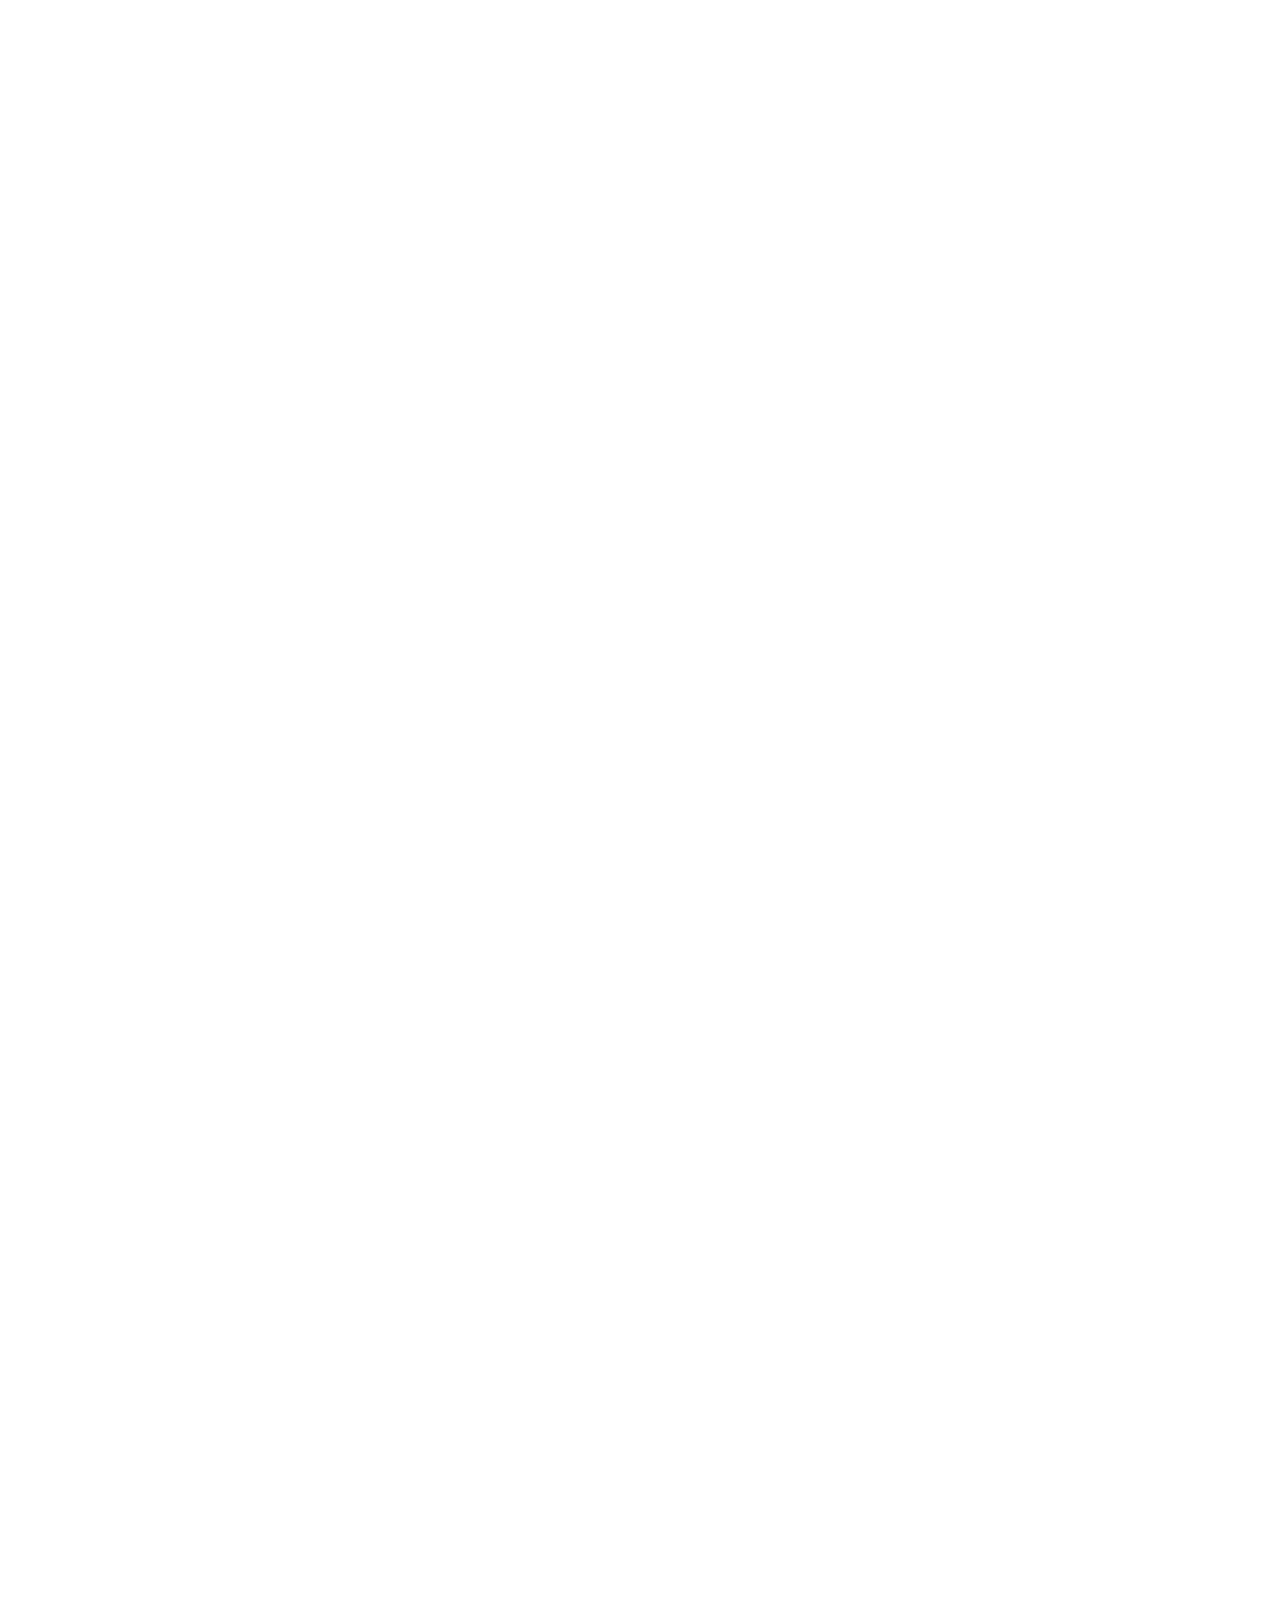
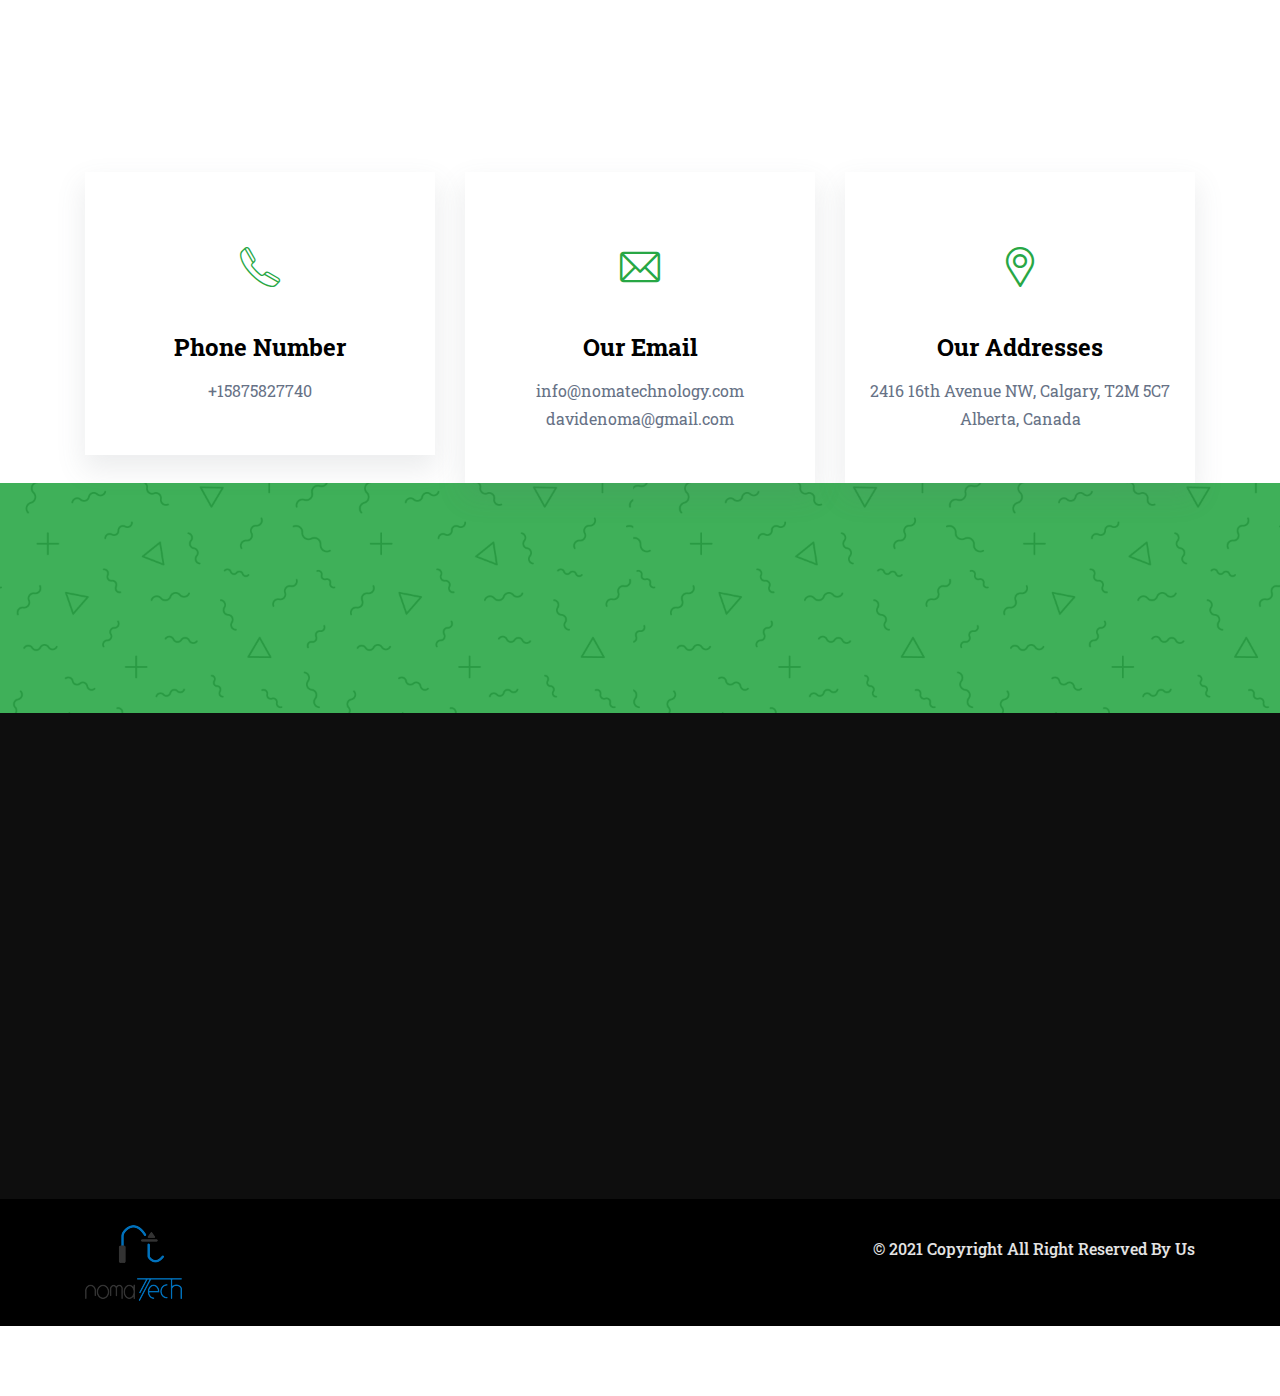
==== commit 399c2ed7: "update to index page" ====
--- a/index.html
+++ b/index.html
@@ -424,7 +424,7 @@
 							<div class="cap_inn">
 								<div class="cap_info">
 									<h4>David Enoma <small>CEO</small></h4>
-									<!-- <p>Lorem Ipsum is simply dummy  of the printing &amp; typesetting industry. Lorem Ipsum has been the industry's standard text ever.</p> -->
+									<p>Lorem Ipsum is simply dummy  of the printing &amp; typesetting industry. Lorem Ipsum has been the industry's standard text ever.</p> 
 									<ul class="team_social">
 										<li><a href="#"><i class="fab fa-facebook"></i></a></li>
 										<li><a href="#"><i class="fab fa-twitter"></i></a></li>
@@ -446,7 +446,7 @@
 							<div class="cap_inn">
 								<div class="cap_info">
 									<h4>Horsfall Onengiyefori <small>Human Resources</small></h4>
-									<!-- <p>Lorem Ipsum is simply dummy  of the printing &amp; typesetting industry. Lorem Ipsum has been the industry's standard text ever.</p> -->
+									<p>Lorem Ipsum is simply dummy  of the printing &amp; typesetting industry. Lorem Ipsum has been the industry's standard text ever.</p> 
 									<ul class="team_social">
 										<li><a href="#"><i class="fab fa-facebook"></i></a></li>
 										<li><a href="#"><i class="fab fa-twitter"></i></a></li>
@@ -468,7 +468,7 @@
 							<div class="cap_inn">
 								<div class="cap_info">
 									<h4>Daniel Enoma <small>Head Media and Products</small></h4>
-									<!-- <p>Lorem Ipsum is simply dummy  of the printing &amp; typesetting industry. Lorem Ipsum has been the industry's standard text ever.</p> -->
+									 <p>Lorem Ipsum is simply dummy  of the printing &amp; typesetting industry. Lorem Ipsum has been the industry's standard text ever.</p>
 									<ul class="team_social">
 										<li><a href="#"><i class="fab fa-facebook"></i></a></li>
 										<li><a href="#"><i class="fab fa-twitter"></i></a></li>
@@ -490,7 +490,7 @@
 							<div class="cap_inn">
 								<div class="cap_info">
 									<h4>Kesh Ile <small>CTO</small></h4>
-									<!-- <p>Lorem Ipsum is simply dummy  of the printing &amp; typesetting industry. Lorem Ipsum has been the industry's standard text ever.</p> -->
+									 <p>Lorem Ipsum is simply dummy  of the printing &amp; typesetting industry. Lorem Ipsum has been the industry's standard text ever.</p> 
 									<ul class="team_social">
 										<li><a href="#"><i class="fab fa-facebook"></i></a></li>
 										<li><a href="#"><i class="fab fa-twitter"></i></a></li>
